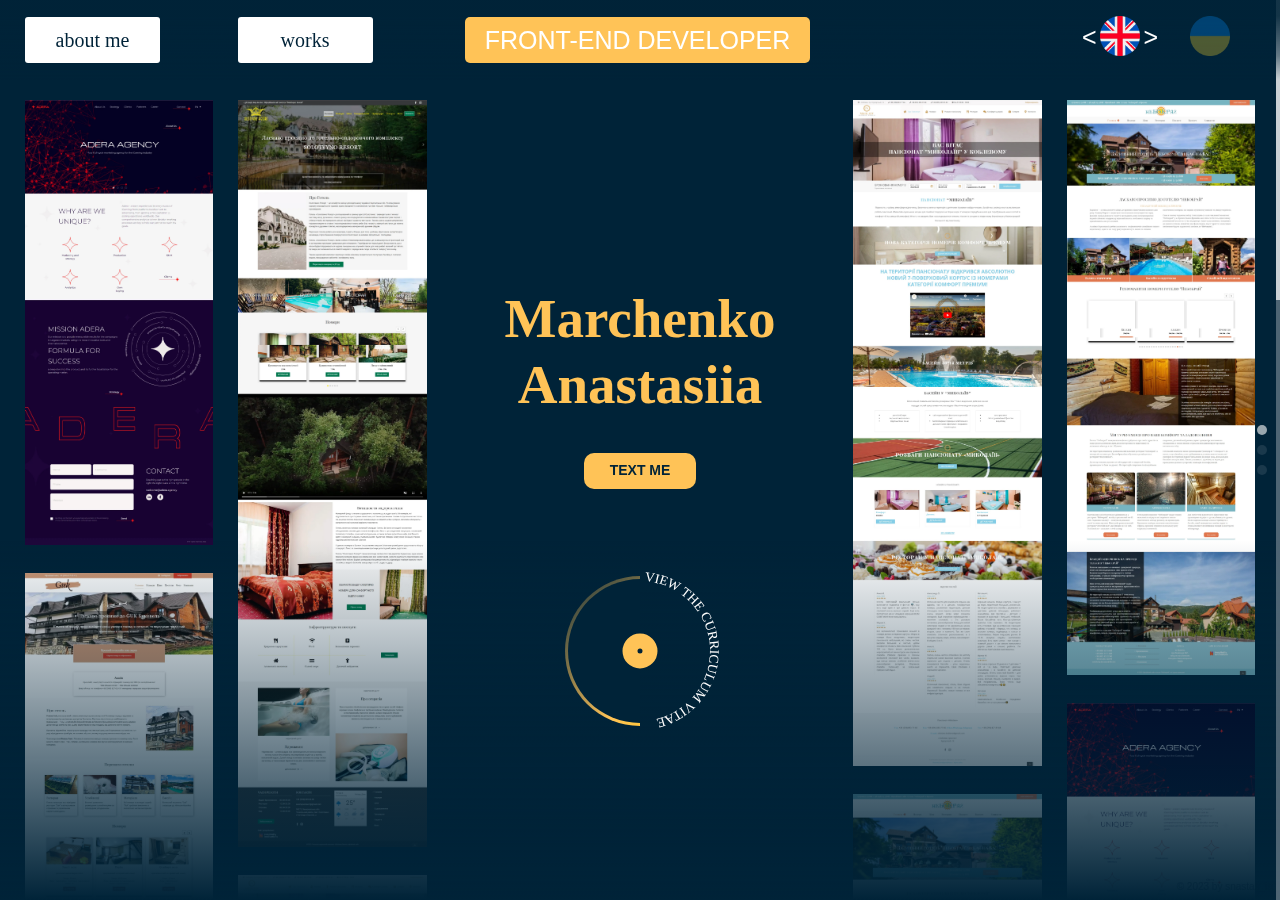
==== index.html @ 4ddf1363 "Commit my portfolio 2023" ====
<!DOCTYPE html>
<html lang="en">

<head>
  <meta charset="UTF-8">
  <meta http-equiv="X-UA-Compatible" content="IE=edge">
  <meta name="viewport" content="width=device-width, initial-scale=1.0">
  <title>Brand new portfolio</title>
  <link rel="stylesheet" href="css/style.min.css">
</head>

<body>
  <div class="wrapper">
  <header class="header">
    <nav class="header__menu">
      <li class="menu__link header__title">front-end developer</li>
      <li class="menu__link header__about-me"><a href="">about me</a></li>
      <li class="menu__link header__btn"><a href="">works</a></li>
    </nav>
    <div class="header__language">
      <div class="header__eng lang--box lang--box-active">
        <a href="./index.html"><img src="images/en.webp" alt="eng"></a>
      </div>
      <div class="header__ua lang--box">
        <a href="./index_ukr.html"><img src="images/ua.webp" alt="ua"></a>
      </div>
    </div>

  </header>

  <main class="main page">
    <div class="page__wrapper">

      <section class="first page__screen">

        <div class="first__col">
          <div class="first__col-up">
            <img src="images/scroll-1.webp" alt="image">
            <img src="images/scroll-5.webp" alt="image">
          </div>
        </div>
        <div class="first__col">
          <div class="first__col-down">
            <img src="images/scroll-2.webp" alt="image">
            <img src="images/scroll-3.webp" alt="image">
          </div>
        </div>
        <div class="first__col col--particular screen__content">
          <h2 class="first__col-title">Marchenko <br>Anastasiia</h2>
          <a class="first__col-message" target="_blank" href="https://t.me/snastas_ia">text me</a>

          <div class="first__col-portfolio">
            <a target="_blank"
              href="https://drive.google.com/file/d/1wZzIvXq7JdUSXt2MkVcDSLK0K0_AmYcZ/view?usp=sharing">

              <div class="circle--wrapper">
                <span class="first__col-inner">
                </span>
                <div class="circle--wrapper-item">
                  <span class="left">
                    <span class="bar"></span>
                  </span>
                </div>
                <div class="circle--wrapper-svg">
                  <svg x="0px" y="0px" width="300px" height="300px" viewBox="0 0 300 300"
                    enable-background="new 0 0 200 300" xml:space="preserve">
                    <defs>
                      <path id="circlePath" d=" M 150, 150 m -60, 0 a 60,60 0 0,1 120,0 a 60,60 0 0,1 -120,0 " />
                    </defs>
                    <circle cx="150" cy="100" r="75" fill="none" />
                    <g>
                      <use xlink:href="#circlePath" fill="none" />
                      <text x="98px" id="text-dyno-width" fill="#fff">
                        <textPath xlink:href="#circlePath">view the curriculum vitae</textPath>
                      </text>
                    </g>
                  </svg>
                </div>
              </div>
            </a>
          </div>

        </div>
        <div class="first__col">
          <div class="first__col-up">
            <img src="images/scroll-3.webp" alt="image">
            <img src="images/scroll-4.webp" alt="image">
          </div>
        </div>
        <div class="first__col">
          <div class="first__col-down">
            <img src="images/scroll-4.webp" alt="image">
            <img src="images/scroll-1.webp" alt="image">
          </div>
        </div>
        <div class="first__shadow">
        </div>
      </section>
      <section id="about-me" class="about-me page__screen">
        <div class="container">
          <div class="about-me__wrapper screen__content">
            <div class="about-me__info">
              <div class="about-me__desc">
                Hello! I am Anastasiia Marchenko. 
                <p>I've been thriving and working in front-end development field for years. Experienced user of CMS WordPress: Elementor, Fusion Builder. I have background in creation the multilanguage website with WPML plugin. Also I master  HTML5, CSS3, Bootstrap, DOM, jQuery, GULP, Git/Github/Gitlab, BEM and ets professional IT skills. See the details in my CV.</p>
              </div>
              <div class="about-me__cv about-me--btn">
                <a target="_blank"
                  href="https://drive.google.com/file/d/1wZzIvXq7JdUSXt2MkVcDSLK0K0_AmYcZ/view?usp=sharing">CV</a>
              </div>
              <div class="about-me__number">
                <a href="tel:+380662890471">
                  +380662890471
                </a>
              </div>
              <div class="about-me__email">
                <a href="mailto:marchenko.anastasiia.4@gmail.com">marchenko.anastasiia.4@gmail.com</a>
              </div>
              <div class="about-me__telegram about-me--btn">
                <a target="_blank" href="https://t.me/snastas_ia">text me via telegram</a>
              </div>
            </div>
            <div class="about-me__photo">
              <img src="images/avatar.webp" alt="avatar">
            </div>
          </div>
        </div>
      </section>
      <section id="my-works" class="second page__screen">
        <h2 class="second__title">
          My works
        </h2>
        <div class="second__wrapper swiper">
          <div class="second__wrapper-slider swiper-wrapper">
            <div class="second__wrapper-slide swiper-slide screen__content">
              <div class="second__info">
                <div class="second__info-about">
                  <h4 class="second__info-title">
                    Adera Agency
                  </h4>
                  <span class="second__info-address">
                    Kyiv
                  </span>
                  <span class="second__info-link">
                    <a target="_blank" href="https://adera.agency/">reach the web</a>
                  </span>
                </div>
                <div class="second__info-screen">
                  <a data-caption="Adera" data-fancybox="gallery1" class="second__info-fancybox"
                    href="images/scroll-1.webp">
                    <span>click to see more</span>
                    <img src="images/site-1.webp" alt="screen">
                  </a>
                  <div class="second__info-fancybox-slide">
                    <a data-fancybox="gallery1" href="images/scroll-1add1.webp">
                      <img src="images/scroll-1add1.webp" />
                    </a>
                    <a data-fancybox="gallery1" href="images/scroll-1add2.webp">
                      <img src="images/scroll-1add2.webp" />
                    </a>
                  </div>
                </div>
              </div>
              <div class="second__picture">
                <img src="images/slide-1.webp" alt="slide-1">
              </div>
            </div>
            <div class="second__wrapper-slide swiper-slide">
              <div class="second__info">
                <div class="second__info-about">
                  <h4 class="second__info-title">
                    Solotvyno Resort
                  </h4>
                  <span class="second__info-address">
                    Solotvyno
                  </span>
                  <span class="second__info-link">
                    <a target="_blank" href="https://solotvino-resort.com.ua/">reach the web</a>
                  </span>
                </div>
                <div class="second__info-screen">
                  <a data-caption="Solotvyno Resort" data-fancybox="gallery2" class="second__info-fancybox"
                    href="images/scroll-2.webp">
                    <span>click to see more</span>
                    <img src="images/site-2.webp" alt="screen">
                  </a>
                  <div class="second__info-fancybox-slide">
                    <a data-fancybox="gallery2" href="images/scroll-2add1.webp">
                      <img src="images/scroll-2add1.webp" />
                    </a>
                    <a data-fancybox="gallery2" href="images/scroll-2add2.webp">
                      <img src="images/scroll-2add2.webp" />
                    </a>
                  </div>
                </div>
              </div>
              <div class="second__picture">
                <img src="images/slide-2.webp" alt="slide-2">
              </div>
            </div>
            <div class="second__wrapper-slide swiper-slide">
              <div class="second__info">
                <div class="second__info-about">
                  <h4 class="second__info-title">
                    Pansionat Mykolaiv
                  </h4>
                  <span class="second__info-address">
                    Kobleve
                  </span>
                  <span class="second__info-link">
                    <a target="_blank" href="https://pansionat-nikolaev.com.ua/">reach the web</a>
                  </span>
                </div>
                <div class="second__info-screen">
                  <a data-caption="Pansionat Mykolaiv" data-fancybox="gallery3" class="second__info-fancybox"
                    href="images/scroll-3.webp">
                    <span>click to see more</span>
                    <img src="images/site-3.webp" alt="screen">
                  </a>
                  <div class="second__info-fancybox-slide">
                    <a data-fancybox="gallery3" href="images/scroll-3add1.webp">
                      <img src="images/scroll-3add1.webp" />
                    </a>
                    <a data-fancybox="gallery3" href="images/scroll-3add2.webp">
                      <img src="images/scroll-3add2.webp" />
                    </a>
                  </div>
                </div>
              </div>
              <div class="second__picture">
                <img src="images/slide-3.webp" alt="slide-3">
              </div>
            </div>
            <div class="second__wrapper-slide swiper-slide">
              <div class="second__info">
                <div class="second__info-about">
                  <h4 class="second__info-title">
                    Hotel Nebokray
                  </h4>
                  <span class="second__info-address">
                    Yaremche
                  </span>
                  <span class="second__info-link">
                    <a href="https://nebokray-karpaty.com.ua/" target="_blank">reach the web</a>
                  </span>
                </div>
                <div class="second__info-screen">
                  <a data-caption="Hotel Nebokray" data-fancybox="gallery4" class="second__info-fancybox"
                    href="images/scroll-4.webp">
                    <span>click to see more</span>
                    <img src="images/site-4.webp" alt="screen">
                  </a>
                  <div class="second__info-fancybox-slide">
                    <a data-fancybox="gallery4" href="images/scroll-4add1.webp">
                      <img src="images/scroll-4add1.webp" />
                    </a>
                    <a data-fancybox="gallery4" href="images/scroll-4add2.webp">
                      <img src="images/scroll-4add2.webp" />
                    </a>
                  </div>
                </div>
              </div>
              <div class="second__picture">
                <img src="images/slide-4.webp" alt="slide-4">
              </div>
            </div>
            <div class="second__wrapper-slide swiper-slide">
              <div class="second__info">
                <div class="second__info-about">
                  <h4 class="second__info-title">
                    Light Hotel & Hub
                  </h4>
                  <span class="second__info-address">
                    Kyiv
                  </span>
                  <span class="second__info-link">
                    <a href="https://lighthotel.com.ua/uk/" target="_blank">reach the web</a>
                  </span>
                </div>
                <div class="second__info-screen">
                  <a data-caption="Light Hotel & Hub" data-fancybox="gallery15" class="second__info-fancybox"
                    href="images/scroll-15.webp">
                    <span>click to see more</span>
                    <img
                      src="https://lighthotel.com.ua/wp-content/webp-express/webp-images/doc-root/wp-content/uploads/2018/03/LH5.png.webp"
                      alt="screen">
                  </a>
                  <div class="second__info-fancybox-slide">
                    <a data-fancybox="gallery15" href="images/scroll-15add1.webp">
                      <img src="images/scroll-15add1.webp" />
                    </a>
                    <a data-fancybox="gallery15" href="images/scroll-15add2.webp">
                      <img src="images/scroll-15add2.webp" />
                    </a>
                  </div>
                </div>
              </div>
              <div class="second__picture">
                <img src="images/slide-15.webp" alt="slide-5">
              </div>
            </div>
            <div class="second__wrapper-slide swiper-slide">
              <div class="second__info">
                <div class="second__info-about">
                  <h4 class="second__info-title">
                    Hotel Huk
                  </h4>
                  <span class="second__info-address">
                    Polianycia
                  </span>
                  <span class="second__info-link">
                    <a href="https://guk-polyanica.com.ua/" target="_blank">reach the web</a>
                  </span>
                </div>
                <div class="second__info-screen">
                  <a data-caption="Hotel Huk" data-fancybox="gallery5" class="second__info-fancybox"
                    href="images/scroll-5.webp">
                    <span>click to see more</span>
                    <img src="images/site-5.webp" alt="screen">
                  </a>
                  <div class="second__info-fancybox-slide">
                    <a data-fancybox="gallery5" href="images/scroll-5add1.webp">
                      <img src="images/scroll-5add1.webp" />
                    </a>
                    <a data-fancybox="gallery5" href="images/scroll-5add2.webp">
                      <img src="images/scroll-5add2.webp" />
                    </a>
                  </div>
                </div>
              </div>
              <div class="second__picture">
                <img src="images/slide-5.webp" alt="slide-6">
              </div>
            </div>
            <div class="second__wrapper-slide swiper-slide">
              <div class="second__info">
                <div class="second__info-about">
                  <h4 class="second__info-title">
                    Hotel Mizhiria
                  </h4>
                  <span class="second__info-address">
                    Yaremche
                  </span>
                  <span class="second__info-link">
                    <a href="https://mizhgirya.com.ua/" target="_blank">reach the web</a>
                  </span>
                </div>
                <div class="second__info-screen">
                  <a data-caption="Hotel Mizhiria" data-fancybox="gallery6" class="second__info-fancybox"
                    href="images/scroll-6.webp">
                    <span>click to see more</span>
                    <img src="https://mizhgirya.com.ua/wp-content/uploads/2020/05/logo2-300-124.png" alt="screen">
                  </a>
                  <div class="second__info-fancybox-slide">
                    <a data-fancybox="gallery6" href="images/scroll-6add1.webp">
                      <img src="images/scroll-6add1.webp" />
                    </a>
                    <a data-fancybox="gallery6" href="images/scroll-6add2.webp">
                      <img src="images/scroll-6add2.webp" />
                    </a>
                  </div>
                </div>
              </div>
              <div class="second__picture">
                <img src="images/slide-6.webp" alt="slide-7">
              </div>
            </div>
            <div class="second__wrapper-slide swiper-slide">
              <div class="second__info">
                <div class="second__info-about">
                  <h4 class="second__info-title">
                    Oculus
                  </h4>
                  <span class="second__info-address">
                    Github
                  </span>
                  <span class="second__info-link">
                    <a href="https://snastasia.github.io/oculus/" target="_blank">reach the web</a>
                  </span>
                </div>
                <div class="second__info-screen">
                  <a data-caption="Oculus" data-fancybox="gallery7" class="second__info-fancybox"
                    href="images/scroll-7.webp">
                    <span>click to see more</span>
                    <img src="images/oculus.svg" alt="screen">
                  </a>
                </div>
              </div>
              <div class="second__picture">
                <img src="images/slide-7.webp" alt="slide-7">
              </div>
            </div>
            <div class="second__wrapper-slide swiper-slide">
              <div class="second__info">
                <div class="second__info-about">
                  <h4 class="second__info-title">
                    Dominos's Pizza
                  </h4>
                  <span class="second__info-address">
                    Github
                  </span>
                  <span class="second__info-link">
                    <a href="https://snastasia.github.io/project-js/index.html" target="_blank">reach the web</a>
                  </span>
                </div>
                <div class="second__info-screen">
                  <a data-caption="Dominos's Pizza" data-fancybox="gallery8" class="second__info-fancybox"
                    href="images/scroll-8.webp">
                    <span>click to see more</span>
                    <img src="images/domino.png" alt="screen">
                  </a>
                </div>
              </div>
              <div class="second__picture">
                <img src="images/slide-8.webp" alt="slide-8">
              </div>
            </div>
            <div class="second__wrapper-slide swiper-slide">
              <div class="second__info">
                <div class="second__info-about">
                  <h4 class="second__info-title">
                    MNTN
                  </h4>
                  <span class="second__info-address">
                    Github
                  </span>
                  <span class="second__info-link">
                    <a href="https://snastasia.github.io/portfolio_project_1/" target="_blank">reach the web</a>
                  </span>
                </div>
                <div class="second__info-screen">
                  <a data-caption="MNTN" data-fancybox="gallery9" class="second__info-fancybox"
                    href="images/scroll-9.webp">
                    <span>click to see more</span>
                    <img src="images/mntn.svg" alt="screen">
                  </a>
                </div>
              </div>
              <div class="second__picture">
                <img src="images/slide-9.webp" alt="slide-9">
              </div>
            </div>
            <div class="second__wrapper-slide swiper-slide">
              <div class="second__info">
                <div class="second__info-about">
                  <h4 class="second__info-title">
                    Mavic
                  </h4>
                  <span class="second__info-address">
                    Github
                  </span>
                  <span class="second__info-link">
                    <a href="https://snastasia.github.io/portfolio_project_2/" target="_blank">reach the web</a>
                  </span>
                </div>
                <div class="second__info-screen">
                  <a data-caption="Mavic" data-fancybox="gallery10" class="second__info-fancybox"
                    href="images/scroll-10.webp">
                    <span>click to see more</span>
                    <img src="images/mavic.png" alt="screen">
                  </a>
                  <div class="second__info-fancybox-slide">
                    <a data-fancybox="gallery10" href="images/scroll-10add1.webp">
                      <img src="images/scroll-10add1.webp" />
                    </a>
                    <a data-fancybox="gallery10" href="images/scroll-10add2.webp">
                      <img src="images/scroll-10add2.webp" />
                    </a>
                    <a data-fancybox="gallery10" href="images/scroll-10add3.webp">
                      <img src="images/scroll-10add3.webp" />
                    </a>
                    <a data-fancybox="gallery10" href="images/scroll-10add4.webp">
                      <img src="images/scroll-10add4.webp" />
                    </a>
                    <a data-fancybox="gallery10" href="images/scroll-10add5.webp">
                      <img src="images/scroll-10add5.webp" />
                    </a>
                  </div>
                </div>
              </div>
              <div class="second__picture">
                <img src="images/scroll-10.webp" alt="slide-10">
              </div>
            </div>
            <div class="second__wrapper-slide swiper-slide">
              <div class="second__info">
                <div class="second__info-about">
                  <h4 class="second__info-title">
                    Desire
                  </h4>
                  <span class="second__info-address">
                    Github
                  </span>
                  <span class="second__info-link">
                    <a href="https://snastasia.github.io/portfolio_project_3/" target="_blank">reach the web</a>
                  </span>
                </div>
                <div class="second__info-screen">
                  <a data-caption="Desire" data-fancybox="gallery11" class="second__info-fancybox"
                    href="images/scroll-11.webp">
                    <span>click to see more</span>
                    <img src="images/desire.png" alt="screen">
                  </a>
                  <div class="second__info-fancybox-slide">
                    <a data-fancybox="gallery11" href="images/scroll-11add1.webp">
                      <img src="images/scroll-11add1.webp" />
                    </a>
                  </div>
                </div>
              </div>
              <div class="second__picture">
                <img src="images/slide-11.webp" alt="slide-11">
              </div>
            </div>
            <div class="second__wrapper-slide swiper-slide">
              <div class="second__info">
                <div class="second__info-about">
                  <h4 class="second__info-title">
                    Startup
                  </h4>
                  <span class="second__info-address">
                    Github
                  </span>
                  <span class="second__info-link">
                    <a href="https://snastasia.github.io/portfolio_project_4/" target="_blank">reach the web</a>
                  </span>
                </div>
                <div class="second__info-screen">
                  <a data-caption="Startup" data-fancybox="gallery12" class="second__info-fancybox"
                    href="images/scroll-12.webp">
                    <span>click to see more</span>
                    <img src="images/startup.png" alt="screen">
                  </a>
                </div>
              </div>
              <div class="second__picture">
                <img src="images/slide-12.webp" alt="slide-11">
              </div>
            </div>
            <div class="second__wrapper-slide swiper-slide">
              <div class="second__info">
                <div class="second__info-about">
                  <h4 class="second__info-title">
                    AKAD
                  </h4>
                  <span class="second__info-address">
                    Github
                  </span>
                  <span class="second__info-link">
                    <a href="https://snastasia.github.io/portfolio_project_5/" target="_blank">reach the web</a>
                  </span>
                </div>
                <div class="second__info-screen">
                  <a data-caption="AKAD" data-fancybox="gallery13" class="second__info-fancybox"
                    href="images/scroll-13.webp">
                    <span>click to see more</span>
                    <div>AKAD.</div>
                  </a>
                  <div class="second__info-fancybox-slide">
                    <a data-fancybox="gallery13" href="images/scroll-13add1.webp">
                      <img src="images/scroll-13add1.webp" />
                    </a>
                  </div>
                </div>
              </div>
              <div class="second__picture">
                <img src="images/slide-13.webp" alt="slide-11">
              </div>
            </div>
            <div class="second__wrapper-slide swiper-slide">
              <div class="second__info">
                <div class="second__info-about">
                  <h4 class="second__info-title">
                    Brand
                  </h4>
                  <span class="second__info-address">
                    Github
                  </span>
                  <span class="second__info-link">
                    <a href="https://snastasia.github.io/portfolio_project_6/" target="_blank">reach the web</a>
                  </span>
                </div>
                <div class="second__info-screen">
                  <a data-caption="Brand" data-fancybox="gallery14" class="second__info-fancybox"
                    href="images/scroll-14.webp">
                    <span>click to see more</span>
                    <img src="images/brand.png" alt="screen">
                  </a>
                </div>
              </div>
              <div class="second__picture">
                <img src="images/slide-14.webp" alt="slide-14">
              </div>
            </div>
          </div>
          <!-- If we need pagination -->
          <div class="swiper-pagination"></div>

          <!-- If we need navigation buttons  -->
          <div class="second__wrapper-nav-left"></div>
          <div class="second__wrapper-nav-right"></div>

        </div>

        <img class="second__symbol symbol--html" src="images/html-sbl.webp" alt="html">
        <img class="second__symbol symbol--css" src="images/css-sbl.webp" alt="css">
        <img class="second__symbol symbol--js" src="images/js-sbl.webp" alt="js">

      </section>

      <!-- Slider main container -->
    </div>
    <div class="page__pagination"></div>
    <div class="page__scroll"></div>
  </main>
</div>

<footer class="footer">

  <div class="footer__copyright">

    © 2023 by snastas_ia

  </div>

</footer>

<script src="js/main.min.js"></script>



</body>





</html>
---- css/style.min.css ----
.about-me__info,.header__menu{font-family:"Caveat",cursive;font-weight:400}.second__info-screen,.second__info-link a,.circle--wrapper-svg text{font-family:"Caveat",cursive;font-weight:600}.second__info-about,.second__title,.first__col.col--particular{font-family:"Lora",serif;font-weight:600}.second__info-about span,.header__title,body{font-family:"PT Sans",sans-serif;font-weight:400}.first__col-message{font-family:"PT Sans",sans-serif;font-weight:700}@font-face{font-family:"Caveat",cursive;src:url("../fonts/Caveat-VariableFont_wght.woff2") format("woff2"),url("../fonts/Caveat-VariableFont_wght.woff") format("woff");font-weight:300;font-style:normal;font-display:swap}@font-face{font-family:"Lora",serif;src:url("../fonts/Lora-Italic-VariableFont_wght.woff2") format("woff2"),url("../fonts/Lora-Italic-VariableFont_wght.woff") format("woff");font-weight:300;font-style:normal;font-display:swap}@font-face{font-family:"Lora",serif;src:url("../fonts/Lora-VariableFont_wght.woff2") format("woff2"),url("../fonts/Lora-VariableFont_wght.woff") format("woff");font-weight:300;font-style:normal;font-display:swap}@font-face{font-family:"PT Sans",sans-serif;src:url("../fonts/PTSans-Bold.woff2") format("woff2"),url("../fonts/PTSans-Bold.woff") format("woff");font-weight:300;font-style:normal;font-display:swap}@font-face{font-family:"PT Sans",sans-serif;src:url("../fonts/PTSans-BoldItalic.woff2") format("woff2"),url("../fonts/PTSans-BoldItalic.woff") format("woff");font-weight:300;font-style:normal;font-display:swap}@font-face{font-family:"PT Sans",sans-serif;src:url("../fonts/PTSans-Italic.woff2") format("woff2"),url("../fonts/PTSans-Italic.woff") format("woff");font-weight:300;font-style:normal;font-display:swap}@font-face{font-family:"PT Sans",sans-serif;src:url("../fonts/PTSans-Regular.woff2") format("woff2"),url("../fonts/PTSans-Regular.woff") format("woff");font-weight:300;font-style:normal;font-display:swap}@font-face{font-family:"swiper-icons";src:url("data:application/font-woff;charset=utf-8;base64, [base64]//wADZ2x5ZgAAAywAAADMAAAD2MHtryVoZWFkAAABbAAAADAAAAA2E2+eoWhoZWEAAAGcAAAAHwAAACQC9gDzaG10eAAAAigAAAAZAAAArgJkABFsb2NhAAAC0AAAAFoAAABaFQAUGG1heHAAAAG8AAAAHwAAACAAcABAbmFtZQAAA/gAAAE5AAACXvFdBwlwb3N0AAAFNAAAAGIAAACE5s74hXjaY2BkYGAAYpf5Hu/j+W2+MnAzMYDAzaX6QjD6/4//Bxj5GA8AuRwMYGkAPywL13jaY2BkYGA88P8Agx4j+/8fQDYfA1AEBWgDAIB2BOoAeNpjYGRgYNBh4GdgYgABEMnIABJzYNADCQAACWgAsQB42mNgYfzCOIGBlYGB0YcxjYGBwR1Kf2WQZGhhYGBiYGVmgAFGBiQQkOaawtDAoMBQxXjg/wEGPcYDDA4wNUA2CCgwsAAAO4EL6gAAeNpj2M0gyAACqxgGNWBkZ2D4/wMA+xkDdgAAAHjaY2BgYGaAYBkGRgYQiAHyGMF8FgYHIM3DwMHABGQrMOgyWDLEM1T9/w8UBfEMgLzE////P/5//f/V/xv+r4eaAAeMbAxwIUYmIMHEgKYAYjUcsDAwsLKxc3BycfPw8jEQA/[base64]/uznmfPFBNODM2K7MTQ45YEAZqGP81AmGGcF3iPqOop0r1SPTaTbVkfUe4HXj97wYE+yNwWYxwWu4v1ugWHgo3S1XdZEVqWM7ET0cfnLGxWfkgR42o2PvWrDMBSFj/IHLaF0zKjRgdiVMwScNRAoWUoH78Y2icB/yIY09An6AH2Bdu/UB+yxopYshQiEvnvu0dURgDt8QeC8PDw7Fpji3fEA4z/PEJ6YOB5hKh4dj3EvXhxPqH/SKUY3rJ7srZ4FZnh1PMAtPhwP6fl2PMJMPDgeQ4rY8YT6Gzao0eAEA409DuggmTnFnOcSCiEiLMgxCiTI6Cq5DZUd3Qmp10vO0LaLTd2cjN4fOumlc7lUYbSQcZFkutRG7g6JKZKy0RmdLY680CDnEJ+UMkpFFe1RN7nxdVpXrC4aTtnaurOnYercZg2YVmLN/d/gczfEimrE/fs/bOuq29Zmn8tloORaXgZgGa78yO9/cnXm2BpaGvq25Dv9S4E9+5SIc9PqupJKhYFSSl47+Qcr1mYNAAAAeNptw0cKwkAAAMDZJA8Q7OUJvkLsPfZ6zFVERPy8qHh2YER+3i/BP83vIBLLySsoKimrqKqpa2hp6+jq6RsYGhmbmJqZSy0sraxtbO3sHRydnEMU4uR6yx7JJXveP7WrDycAAAAAAAH//wACeNpjYGRgYOABYhkgZgJCZgZNBkYGLQZtIJsFLMYAAAw3ALgAeNolizEKgDAQBCchRbC2sFER0YD6qVQiBCv/H9ezGI6Z5XBAw8CBK/m5iQQVauVbXLnOrMZv2oLdKFa8Pjuru2hJzGabmOSLzNMzvutpB3N42mNgZGBg4GKQYzBhYMxJLMlj4GBgAYow/P/PAJJhLM6sSoWKfWCAAwDAjgbRAAB42mNgYGBkAIIbCZo5IPrmUn0hGA0AO8EFTQAA") format("woff");font-weight:400;font-style:normal}:root{--swiper-theme-color: #007aff}:host{position:relative;display:block;margin-left:auto;margin-right:auto;z-index:1}.swiper{margin-left:auto;margin-right:auto;position:relative;overflow:hidden;overflow:clip;list-style:none;padding:0;z-index:1;display:block}.swiper-vertical>.swiper-wrapper{flex-direction:column}.swiper-wrapper{position:relative;width:100%;height:100%;z-index:1;display:flex;transition-property:transform;transition-timing-function:var(--swiper-wrapper-transition-timing-function, initial);box-sizing:content-box}.swiper-android .swiper-slide,.swiper-ios .swiper-slide,.swiper-wrapper{transform:translate3d(0px, 0, 0)}.swiper-horizontal{touch-action:pan-y}.swiper-vertical{touch-action:pan-x}.swiper-slide{flex-shrink:0;width:100%;height:100%;position:relative;transition-property:transform;display:block}.swiper-slide-invisible-blank{visibility:hidden}.swiper-autoheight,.swiper-autoheight .swiper-slide{height:auto}.swiper-autoheight .swiper-wrapper{align-items:flex-start;transition-property:transform,height}.swiper-backface-hidden .swiper-slide{transform:translateZ(0);backface-visibility:hidden}.swiper-3d.swiper-css-mode .swiper-wrapper{perspective:1200px}.swiper-3d .swiper-wrapper{transform-style:preserve-3d}.swiper-3d{perspective:1200px}.swiper-3d .swiper-slide,.swiper-3d .swiper-cube-shadow{transform-style:preserve-3d}.swiper-css-mode>.swiper-wrapper{overflow:auto;scrollbar-width:none;-ms-overflow-style:none}.swiper-css-mode>.swiper-wrapper::-webkit-scrollbar{display:none}.swiper-css-mode>.swiper-wrapper>.swiper-slide{scroll-snap-align:start start}.swiper-css-mode.swiper-horizontal>.swiper-wrapper{scroll-snap-type:x mandatory}.swiper-css-mode.swiper-vertical>.swiper-wrapper{scroll-snap-type:y mandatory}.swiper-css-mode.swiper-free-mode>.swiper-wrapper{scroll-snap-type:none}.swiper-css-mode.swiper-free-mode>.swiper-wrapper>.swiper-slide{scroll-snap-align:none}.swiper-css-mode.swiper-centered>.swiper-wrapper::before{content:"";flex-shrink:0;order:9999}.swiper-css-mode.swiper-centered>.swiper-wrapper>.swiper-slide{scroll-snap-align:center center;scroll-snap-stop:always}.swiper-css-mode.swiper-centered.swiper-horizontal>.swiper-wrapper>.swiper-slide:first-child{margin-inline-start:var(--swiper-centered-offset-before)}.swiper-css-mode.swiper-centered.swiper-horizontal>.swiper-wrapper::before{height:100%;min-height:1px;width:var(--swiper-centered-offset-after)}.swiper-css-mode.swiper-centered.swiper-vertical>.swiper-wrapper>.swiper-slide:first-child{margin-block-start:var(--swiper-centered-offset-before)}.swiper-css-mode.swiper-centered.swiper-vertical>.swiper-wrapper::before{width:100%;min-width:1px;height:var(--swiper-centered-offset-after)}.swiper-3d .swiper-slide-shadow,.swiper-3d .swiper-slide-shadow-left,.swiper-3d .swiper-slide-shadow-right,.swiper-3d .swiper-slide-shadow-top,.swiper-3d .swiper-slide-shadow-bottom,.swiper-3d .swiper-slide-shadow,.swiper-3d .swiper-slide-shadow-left,.swiper-3d .swiper-slide-shadow-right,.swiper-3d .swiper-slide-shadow-top,.swiper-3d .swiper-slide-shadow-bottom{position:absolute;left:0;top:0;width:100%;height:100%;pointer-events:none;z-index:10}.swiper-3d .swiper-slide-shadow{background:rgba(0,0,0,.15)}.swiper-3d .swiper-slide-shadow-left{background-image:linear-gradient(to left, rgba(0, 0, 0, 0.5), rgba(0, 0, 0, 0))}.swiper-3d .swiper-slide-shadow-right{background-image:linear-gradient(to right, rgba(0, 0, 0, 0.5), rgba(0, 0, 0, 0))}.swiper-3d .swiper-slide-shadow-top{background-image:linear-gradient(to top, rgba(0, 0, 0, 0.5), rgba(0, 0, 0, 0))}.swiper-3d .swiper-slide-shadow-bottom{background-image:linear-gradient(to bottom, rgba(0, 0, 0, 0.5), rgba(0, 0, 0, 0))}.swiper-lazy-preloader{width:42px;height:42px;position:absolute;left:50%;top:50%;margin-left:-21px;margin-top:-21px;z-index:10;transform-origin:50%;box-sizing:border-box;border:4px solid var(--swiper-preloader-color, var(--swiper-theme-color));border-radius:50%;border-top-color:rgba(0,0,0,0)}.swiper:not(.swiper-watch-progress) .swiper-lazy-preloader,.swiper-watch-progress .swiper-slide-visible .swiper-lazy-preloader{animation:swiper-preloader-spin 1s infinite linear}.swiper-lazy-preloader-white{--swiper-preloader-color: #fff}.swiper-lazy-preloader-black{--swiper-preloader-color: #000}@keyframes swiper-preloader-spin{0%{transform:rotate(0deg)}100%{transform:rotate(360deg)}}@font-face{font-family:"swiper-icons";src:url("data:application/font-woff;charset=utf-8;base64, [base64]//wADZ2x5ZgAAAywAAADMAAAD2MHtryVoZWFkAAABbAAAADAAAAA2E2+eoWhoZWEAAAGcAAAAHwAAACQC9gDzaG10eAAAAigAAAAZAAAArgJkABFsb2NhAAAC0AAAAFoAAABaFQAUGG1heHAAAAG8AAAAHwAAACAAcABAbmFtZQAAA/gAAAE5AAACXvFdBwlwb3N0AAAFNAAAAGIAAACE5s74hXjaY2BkYGAAYpf5Hu/j+W2+MnAzMYDAzaX6QjD6/4//Bxj5GA8AuRwMYGkAPywL13jaY2BkYGA88P8Agx4j+/8fQDYfA1AEBWgDAIB2BOoAeNpjYGRgYNBh4GdgYgABEMnIABJzYNADCQAACWgAsQB42mNgYfzCOIGBlYGB0YcxjYGBwR1Kf2WQZGhhYGBiYGVmgAFGBiQQkOaawtDAoMBQxXjg/wEGPcYDDA4wNUA2CCgwsAAAO4EL6gAAeNpj2M0gyAACqxgGNWBkZ2D4/wMA+xkDdgAAAHjaY2BgYGaAYBkGRgYQiAHyGMF8FgYHIM3DwMHABGQrMOgyWDLEM1T9/w8UBfEMgLzE////P/5//f/V/xv+r4eaAAeMbAxwIUYmIMHEgKYAYjUcsDAwsLKxc3BycfPw8jEQA/[base64]/uznmfPFBNODM2K7MTQ45YEAZqGP81AmGGcF3iPqOop0r1SPTaTbVkfUe4HXj97wYE+yNwWYxwWu4v1ugWHgo3S1XdZEVqWM7ET0cfnLGxWfkgR42o2PvWrDMBSFj/IHLaF0zKjRgdiVMwScNRAoWUoH78Y2icB/yIY09An6AH2Bdu/UB+yxopYshQiEvnvu0dURgDt8QeC8PDw7Fpji3fEA4z/PEJ6YOB5hKh4dj3EvXhxPqH/SKUY3rJ7srZ4FZnh1PMAtPhwP6fl2PMJMPDgeQ4rY8YT6Gzao0eAEA409DuggmTnFnOcSCiEiLMgxCiTI6Cq5DZUd3Qmp10vO0LaLTd2cjN4fOumlc7lUYbSQcZFkutRG7g6JKZKy0RmdLY680CDnEJ+UMkpFFe1RN7nxdVpXrC4aTtnaurOnYercZg2YVmLN/d/gczfEimrE/fs/bOuq29Zmn8tloORaXgZgGa78yO9/cnXm2BpaGvq25Dv9S4E9+5SIc9PqupJKhYFSSl47+Qcr1mYNAAAAeNptw0cKwkAAAMDZJA8Q7OUJvkLsPfZ6zFVERPy8qHh2YER+3i/BP83vIBLLySsoKimrqKqpa2hp6+jq6RsYGhmbmJqZSy0sraxtbO3sHRydnEMU4uR6yx7JJXveP7WrDycAAAAAAAH//wACeNpjYGRgYOABYhkgZgJCZgZNBkYGLQZtIJsFLMYAAAw3ALgAeNolizEKgDAQBCchRbC2sFER0YD6qVQiBCv/H9ezGI6Z5XBAw8CBK/m5iQQVauVbXLnOrMZv2oLdKFa8Pjuru2hJzGabmOSLzNMzvutpB3N42mNgZGBg4GKQYzBhYMxJLMlj4GBgAYow/P/PAJJhLM6sSoWKfWCAAwDAjgbRAAB42mNgYGBkAIIbCZo5IPrmUn0hGA0AO8EFTQAA");font-weight:400;font-style:normal}:root{--swiper-theme-color: #007aff}:host{position:relative;display:block;margin-left:auto;margin-right:auto;z-index:1}.swiper{margin-left:auto;margin-right:auto;position:relative;overflow:hidden;overflow:clip;list-style:none;padding:0;z-index:1;display:block}.swiper-vertical>.swiper-wrapper{flex-direction:column}.swiper-wrapper{position:relative;width:100%;height:100%;z-index:1;display:flex;transition-property:transform;transition-timing-function:var(--swiper-wrapper-transition-timing-function, initial);box-sizing:content-box}.swiper-android .swiper-slide,.swiper-ios .swiper-slide,.swiper-wrapper{transform:translate3d(0px, 0, 0)}.swiper-horizontal{touch-action:pan-y}.swiper-vertical{touch-action:pan-x}.swiper-slide{flex-shrink:0;width:100%;height:100%;position:relative;transition-property:transform;display:block}.swiper-slide-invisible-blank{visibility:hidden}.swiper-autoheight,.swiper-autoheight .swiper-slide{height:auto}.swiper-autoheight .swiper-wrapper{align-items:flex-start;transition-property:transform,height}.swiper-backface-hidden .swiper-slide{transform:translateZ(0);-webkit-backface-visibility:hidden;backface-visibility:hidden}.swiper-3d.swiper-css-mode .swiper-wrapper{perspective:1200px}.swiper-3d .swiper-wrapper{transform-style:preserve-3d}.swiper-3d{perspective:1200px}.swiper-3d .swiper-slide,.swiper-3d .swiper-cube-shadow{transform-style:preserve-3d}.swiper-css-mode>.swiper-wrapper{overflow:auto;scrollbar-width:none;-ms-overflow-style:none}.swiper-css-mode>.swiper-wrapper::-webkit-scrollbar{display:none}.swiper-css-mode>.swiper-wrapper>.swiper-slide{scroll-snap-align:start start}.swiper-css-mode.swiper-horizontal>.swiper-wrapper{scroll-snap-type:x mandatory}.swiper-css-mode.swiper-vertical>.swiper-wrapper{scroll-snap-type:y mandatory}.swiper-css-mode.swiper-free-mode>.swiper-wrapper{scroll-snap-type:none}.swiper-css-mode.swiper-free-mode>.swiper-wrapper>.swiper-slide{scroll-snap-align:none}.swiper-css-mode.swiper-centered>.swiper-wrapper::before{content:"";flex-shrink:0;order:9999}.swiper-css-mode.swiper-centered>.swiper-wrapper>.swiper-slide{scroll-snap-align:center center;scroll-snap-stop:always}.swiper-css-mode.swiper-centered.swiper-horizontal>.swiper-wrapper>.swiper-slide:first-child{margin-inline-start:var(--swiper-centered-offset-before)}.swiper-css-mode.swiper-centered.swiper-horizontal>.swiper-wrapper::before{height:100%;min-height:1px;width:var(--swiper-centered-offset-after)}.swiper-css-mode.swiper-centered.swiper-vertical>.swiper-wrapper>.swiper-slide:first-child{margin-block-start:var(--swiper-centered-offset-before)}.swiper-css-mode.swiper-centered.swiper-vertical>.swiper-wrapper::before{width:100%;min-width:1px;height:var(--swiper-centered-offset-after)}.swiper-3d .swiper-slide-shadow,.swiper-3d .swiper-slide-shadow-left,.swiper-3d .swiper-slide-shadow-right,.swiper-3d .swiper-slide-shadow-top,.swiper-3d .swiper-slide-shadow-bottom,.swiper-3d .swiper-slide-shadow,.swiper-3d .swiper-slide-shadow-left,.swiper-3d .swiper-slide-shadow-right,.swiper-3d .swiper-slide-shadow-top,.swiper-3d .swiper-slide-shadow-bottom{position:absolute;left:0;top:0;width:100%;height:100%;pointer-events:none;z-index:10}.swiper-3d .swiper-slide-shadow{background:rgba(0, 0, 0, 0.15)}.swiper-3d .swiper-slide-shadow-left{background-image:linear-gradient(to left, rgba(0, 0, 0, 0.5), rgba(0, 0, 0, 0))}.swiper-3d .swiper-slide-shadow-right{background-image:linear-gradient(to right, rgba(0, 0, 0, 0.5), rgba(0, 0, 0, 0))}.swiper-3d .swiper-slide-shadow-top{background-image:linear-gradient(to top, rgba(0, 0, 0, 0.5), rgba(0, 0, 0, 0))}.swiper-3d .swiper-slide-shadow-bottom{background-image:linear-gradient(to bottom, rgba(0, 0, 0, 0.5), rgba(0, 0, 0, 0))}.swiper-lazy-preloader{width:42px;height:42px;position:absolute;left:50%;top:50%;margin-left:-21px;margin-top:-21px;z-index:10;transform-origin:50%;box-sizing:border-box;border:4px solid var(--swiper-preloader-color, var(--swiper-theme-color));border-radius:50%;border-top-color:transparent}.swiper:not(.swiper-watch-progress) .swiper-lazy-preloader,.swiper-watch-progress .swiper-slide-visible .swiper-lazy-preloader{animation:swiper-preloader-spin 1s infinite linear}.swiper-lazy-preloader-white{--swiper-preloader-color: #fff}.swiper-lazy-preloader-black{--swiper-preloader-color: #000}@keyframes swiper-preloader-spin{0%{transform:rotate(0deg)}100%{transform:rotate(360deg)}}.swiper-virtual .swiper-slide{-webkit-backface-visibility:hidden;transform:translateZ(0)}.swiper-virtual.swiper-css-mode .swiper-wrapper::after{content:"";position:absolute;left:0;top:0;pointer-events:none}.swiper-virtual.swiper-css-mode.swiper-horizontal .swiper-wrapper::after{height:1px;width:var(--swiper-virtual-size)}.swiper-virtual.swiper-css-mode.swiper-vertical .swiper-wrapper::after{width:1px;height:var(--swiper-virtual-size)}:root{--swiper-navigation-size: 44px}.swiper-button-prev,.swiper-button-next{position:absolute;top:var(--swiper-navigation-top-offset, 50%);width:calc(var(--swiper-navigation-size)/44*27);height:var(--swiper-navigation-size);margin-top:calc(0px - var(--swiper-navigation-size)/2);z-index:10;cursor:pointer;display:flex;align-items:center;justify-content:center;color:var(--swiper-navigation-color, var(--swiper-theme-color))}.swiper-button-prev.swiper-button-disabled,.swiper-button-next.swiper-button-disabled{opacity:.35;cursor:auto;pointer-events:none}.swiper-button-prev.swiper-button-hidden,.swiper-button-next.swiper-button-hidden{opacity:0;cursor:auto;pointer-events:none}.swiper-navigation-disabled .swiper-button-prev,.swiper-navigation-disabled .swiper-button-next{display:none !important}.swiper-button-prev svg,.swiper-button-next svg{width:100%;height:100%;object-fit:contain;transform-origin:center}.swiper-rtl .swiper-button-prev svg,.swiper-rtl .swiper-button-next svg{transform:rotate(180deg)}.swiper-button-prev,.swiper-rtl .swiper-button-next{left:var(--swiper-navigation-sides-offset, 10px);right:auto}.swiper-button-next,.swiper-rtl .swiper-button-prev{right:var(--swiper-navigation-sides-offset, 10px);left:auto}.swiper-button-lock{display:none}.swiper-button-prev:after,.swiper-button-next:after{font-family:swiper-icons;font-size:var(--swiper-navigation-size);text-transform:none !important;letter-spacing:0;font-variant:initial;line-height:1}.swiper-button-prev:after,.swiper-rtl .swiper-button-next:after{content:"prev"}.swiper-button-next,.swiper-rtl .swiper-button-prev{right:var(--swiper-navigation-sides-offset, 10px);left:auto}.swiper-button-next:after,.swiper-rtl .swiper-button-prev:after{content:"next"}.swiper-pagination{position:absolute;text-align:center;transition:300ms opacity;transform:translate3d(0, 0, 0);z-index:10}.swiper-pagination.swiper-pagination-hidden{opacity:0}.swiper-pagination-disabled>.swiper-pagination,.swiper-pagination.swiper-pagination-disabled{display:none !important}.swiper-pagination-fraction,.swiper-pagination-custom,.swiper-horizontal>.swiper-pagination-bullets,.swiper-pagination-bullets.swiper-pagination-horizontal{bottom:var(--swiper-pagination-bottom, 8px);top:var(--swiper-pagination-top, auto);left:0;width:100%}.swiper-pagination-bullets-dynamic{overflow:hidden;font-size:0}.swiper-pagination-bullets-dynamic .swiper-pagination-bullet{transform:scale(0.33);position:relative}.swiper-pagination-bullets-dynamic .swiper-pagination-bullet-active{transform:scale(1)}.swiper-pagination-bullets-dynamic .swiper-pagination-bullet-active-main{transform:scale(1)}.swiper-pagination-bullets-dynamic .swiper-pagination-bullet-active-prev{transform:scale(0.66)}.swiper-pagination-bullets-dynamic .swiper-pagination-bullet-active-prev-prev{transform:scale(0.33)}.swiper-pagination-bullets-dynamic .swiper-pagination-bullet-active-next{transform:scale(0.66)}.swiper-pagination-bullets-dynamic .swiper-pagination-bullet-active-next-next{transform:scale(0.33)}.swiper-pagination-bullet{width:var(--swiper-pagination-bullet-width, var(--swiper-pagination-bullet-size, 8px));height:var(--swiper-pagination-bullet-height, var(--swiper-pagination-bullet-size, 8px));display:inline-block;border-radius:var(--swiper-pagination-bullet-border-radius, 50%);background:var(--swiper-pagination-bullet-inactive-color, #000);opacity:var(--swiper-pagination-bullet-inactive-opacity, 0.2)}button.swiper-pagination-bullet{border:none;margin:0;padding:0;box-shadow:none;-webkit-appearance:none;appearance:none}.swiper-pagination-clickable .swiper-pagination-bullet{cursor:pointer}.swiper-pagination-bullet:only-child{display:none !important}.swiper-pagination-bullet-active{opacity:var(--swiper-pagination-bullet-opacity, 1);background:var(--swiper-pagination-color, var(--swiper-theme-color))}.swiper-vertical>.swiper-pagination-bullets,.swiper-pagination-vertical.swiper-pagination-bullets{right:var(--swiper-pagination-right, 8px);left:var(--swiper-pagination-left, auto);top:50%;transform:translate3d(0px, -50%, 0)}.swiper-vertical>.swiper-pagination-bullets .swiper-pagination-bullet,.swiper-pagination-vertical.swiper-pagination-bullets .swiper-pagination-bullet{margin:var(--swiper-pagination-bullet-vertical-gap, 6px) 0;display:block}.swiper-vertical>.swiper-pagination-bullets.swiper-pagination-bullets-dynamic,.swiper-pagination-vertical.swiper-pagination-bullets.swiper-pagination-bullets-dynamic{top:50%;transform:translateY(-50%);width:8px}.swiper-vertical>.swiper-pagination-bullets.swiper-pagination-bullets-dynamic .swiper-pagination-bullet,.swiper-pagination-vertical.swiper-pagination-bullets.swiper-pagination-bullets-dynamic .swiper-pagination-bullet{display:inline-block;transition:200ms transform,200ms top}.swiper-horizontal>.swiper-pagination-bullets .swiper-pagination-bullet,.swiper-pagination-horizontal.swiper-pagination-bullets .swiper-pagination-bullet{margin:0 var(--swiper-pagination-bullet-horizontal-gap, 4px)}.swiper-horizontal>.swiper-pagination-bullets.swiper-pagination-bullets-dynamic,.swiper-pagination-horizontal.swiper-pagination-bullets.swiper-pagination-bullets-dynamic{left:50%;transform:translateX(-50%);white-space:nowrap}.swiper-horizontal>.swiper-pagination-bullets.swiper-pagination-bullets-dynamic .swiper-pagination-bullet,.swiper-pagination-horizontal.swiper-pagination-bullets.swiper-pagination-bullets-dynamic .swiper-pagination-bullet{transition:200ms transform,200ms left}.swiper-horizontal.swiper-rtl>.swiper-pagination-bullets-dynamic .swiper-pagination-bullet{transition:200ms transform,200ms right}.swiper-pagination-fraction{color:var(--swiper-pagination-fraction-color, inherit)}.swiper-pagination-progressbar{background:var(--swiper-pagination-progressbar-bg-color, rgba(0, 0, 0, 0.25));position:absolute}.swiper-pagination-progressbar .swiper-pagination-progressbar-fill{background:var(--swiper-pagination-color, var(--swiper-theme-color));position:absolute;left:0;top:0;width:100%;height:100%;transform:scale(0);transform-origin:left top}.swiper-rtl .swiper-pagination-progressbar .swiper-pagination-progressbar-fill{transform-origin:right top}.swiper-horizontal>.swiper-pagination-progressbar,.swiper-pagination-progressbar.swiper-pagination-horizontal,.swiper-vertical>.swiper-pagination-progressbar.swiper-pagination-progressbar-opposite,.swiper-pagination-progressbar.swiper-pagination-vertical.swiper-pagination-progressbar-opposite{width:100%;height:var(--swiper-pagination-progressbar-size, 4px);left:0;top:0}.swiper-vertical>.swiper-pagination-progressbar,.swiper-pagination-progressbar.swiper-pagination-vertical,.swiper-horizontal>.swiper-pagination-progressbar.swiper-pagination-progressbar-opposite,.swiper-pagination-progressbar.swiper-pagination-horizontal.swiper-pagination-progressbar-opposite{width:var(--swiper-pagination-progressbar-size, 4px);height:100%;left:0;top:0}.swiper-pagination-lock{display:none}.swiper-scrollbar{border-radius:var(--swiper-scrollbar-border-radius, 10px);position:relative;-ms-touch-action:none;background:var(--swiper-scrollbar-bg-color, rgba(0, 0, 0, 0.1))}.swiper-scrollbar-disabled>.swiper-scrollbar,.swiper-scrollbar.swiper-scrollbar-disabled{display:none !important}.swiper-horizontal>.swiper-scrollbar,.swiper-scrollbar.swiper-scrollbar-horizontal{position:absolute;left:var(--swiper-scrollbar-sides-offset, 1%);bottom:var(--swiper-scrollbar-bottom, 4px);top:var(--swiper-scrollbar-top, auto);z-index:50;height:var(--swiper-scrollbar-size, 4px);width:calc(100% - 2*var(--swiper-scrollbar-sides-offset, 1%))}.swiper-vertical>.swiper-scrollbar,.swiper-scrollbar.swiper-scrollbar-vertical{position:absolute;left:var(--swiper-scrollbar-left, auto);right:var(--swiper-scrollbar-right, 4px);top:var(--swiper-scrollbar-sides-offset, 1%);z-index:50;width:var(--swiper-scrollbar-size, 4px);height:calc(100% - 2*var(--swiper-scrollbar-sides-offset, 1%))}.swiper-scrollbar-drag{height:100%;width:100%;position:relative;background:var(--swiper-scrollbar-drag-bg-color, rgba(0, 0, 0, 0.5));border-radius:var(--swiper-scrollbar-border-radius, 10px);left:0;top:0}.swiper-scrollbar-cursor-drag{cursor:move}.swiper-scrollbar-lock{display:none}.swiper-zoom-container{width:100%;height:100%;display:flex;justify-content:center;align-items:center;text-align:center}.swiper-zoom-container>img,.swiper-zoom-container>svg,.swiper-zoom-container>canvas{max-width:100%;max-height:100%;object-fit:contain}.swiper-slide-zoomed{cursor:move;touch-action:none}.swiper .swiper-notification{position:absolute;left:0;top:0;pointer-events:none;opacity:0;z-index:-1000}.swiper-free-mode>.swiper-wrapper{transition-timing-function:ease-out;margin:0 auto}.swiper-grid>.swiper-wrapper{flex-wrap:wrap}.swiper-grid-column>.swiper-wrapper{flex-wrap:wrap;flex-direction:column}.swiper-fade.swiper-free-mode .swiper-slide{transition-timing-function:ease-out}.swiper-fade .swiper-slide{pointer-events:none;transition-property:opacity}.swiper-fade .swiper-slide .swiper-slide{pointer-events:none}.swiper-fade .swiper-slide-active,.swiper-fade .swiper-slide-active .swiper-slide-active{pointer-events:auto}.swiper-cube{overflow:visible}.swiper-cube .swiper-slide{pointer-events:none;-webkit-backface-visibility:hidden;backface-visibility:hidden;z-index:1;visibility:hidden;transform-origin:0 0;width:100%;height:100%}.swiper-cube .swiper-slide .swiper-slide{pointer-events:none}.swiper-cube.swiper-rtl .swiper-slide{transform-origin:100% 0}.swiper-cube .swiper-slide-active,.swiper-cube .swiper-slide-active .swiper-slide-active{pointer-events:auto}.swiper-cube .swiper-slide-active,.swiper-cube .swiper-slide-next,.swiper-cube .swiper-slide-prev{pointer-events:auto;visibility:visible}.swiper-cube .swiper-cube-shadow{position:absolute;left:0;bottom:0px;width:100%;height:100%;opacity:.6;z-index:0}.swiper-cube .swiper-cube-shadow:before{content:"";background:#000;position:absolute;left:0;top:0;bottom:0;right:0;filter:blur(50px)}.swiper-cube .swiper-slide-next+.swiper-slide{pointer-events:auto;visibility:visible}.swiper-cube .swiper-slide-shadow-cube.swiper-slide-shadow-top,.swiper-cube .swiper-slide-shadow-cube.swiper-slide-shadow-bottom,.swiper-cube .swiper-slide-shadow-cube.swiper-slide-shadow-left,.swiper-cube .swiper-slide-shadow-cube.swiper-slide-shadow-right{z-index:0;-webkit-backface-visibility:hidden;backface-visibility:hidden}.swiper-flip{overflow:visible}.swiper-flip .swiper-slide{pointer-events:none;-webkit-backface-visibility:hidden;backface-visibility:hidden;z-index:1}.swiper-flip .swiper-slide .swiper-slide{pointer-events:none}.swiper-flip .swiper-slide-active,.swiper-flip .swiper-slide-active .swiper-slide-active{pointer-events:auto}.swiper-flip .swiper-slide-shadow-flip.swiper-slide-shadow-top,.swiper-flip .swiper-slide-shadow-flip.swiper-slide-shadow-bottom,.swiper-flip .swiper-slide-shadow-flip.swiper-slide-shadow-left,.swiper-flip .swiper-slide-shadow-flip.swiper-slide-shadow-right{z-index:0;-webkit-backface-visibility:hidden;backface-visibility:hidden}.swiper-creative .swiper-slide{-webkit-backface-visibility:hidden;backface-visibility:hidden;overflow:hidden;transition-property:transform,opacity,height}.swiper-cards{overflow:visible}.swiper-cards .swiper-slide{transform-origin:center bottom;-webkit-backface-visibility:hidden;backface-visibility:hidden;overflow:hidden}:root{--f-spinner-width: 36px;--f-spinner-height: 36px;--f-spinner-color-1: rgba(0, 0, 0, 0.1);--f-spinner-color-2: rgba(17, 24, 28, 0.8);--f-spinner-stroke: 2.75}.f-spinner{margin:auto;padding:0;width:var(--f-spinner-width);height:var(--f-spinner-height)}.f-spinner svg{width:100%;height:100%;vertical-align:top;animation:f-spinner-rotate 2s linear infinite}.f-spinner svg *{stroke-width:var(--f-spinner-stroke);fill:none}.f-spinner svg *:first-child{stroke:var(--f-spinner-color-1)}.f-spinner svg *:last-child{stroke:var(--f-spinner-color-2);animation:f-spinner-dash 2s ease-in-out infinite}@keyframes f-spinner-rotate{100%{transform:rotate(360deg)}}@keyframes f-spinner-dash{0%{stroke-dasharray:1,150;stroke-dashoffset:0}50%{stroke-dasharray:90,150;stroke-dashoffset:-35}100%{stroke-dasharray:90,150;stroke-dashoffset:-124}}.f-throwOutUp{animation:.175s ease-out both f-throwOutUp}.f-throwOutDown{animation:.175s ease-out both f-throwOutDown}@keyframes f-throwOutUp{to{transform:translate3d(0, -150px, 0);opacity:0}}@keyframes f-throwOutDown{to{transform:translate3d(0, 150px, 0);opacity:0}}.f-zoomInUp{animation:var(--f-transition-duration, 0.2s) ease-out .1s both f-zoomInUp}.f-zoomOutDown{animation:var(--f-transition-duration, 0.2s) ease-out both f-zoomOutDown}@keyframes f-zoomInUp{from{transform:scale(0.975) translate3d(0, 16px, 0);opacity:0}to{transform:scale(1) translate3d(0, 0, 0);opacity:1}}@keyframes f-zoomOutDown{to{transform:scale(0.975) translate3d(0, 16px, 0);opacity:0}}.f-fadeIn{animation:var(--f-transition-duration, 0.2s) ease both f-fadeIn;z-index:2}.f-fadeOut{animation:var(--f-transition-duration, 0.2s) ease both f-fadeOut;z-index:1}@keyframes f-fadeIn{0%{opacity:0}100%{opacity:1}}@keyframes f-fadeOut{100%{opacity:0}}.f-fadeSlowIn{animation:var(--f-transition-duration, 0.5s) ease both f-fadeSlowIn;z-index:2}.f-fadeSlowOut{animation:var(--f-transition-duration, 0.5s) ease both f-fadeSlowOut;z-index:1}@keyframes f-fadeSlowIn{0%{opacity:0}100%{opacity:1}}@keyframes f-fadeSlowOut{100%{opacity:0}}.f-fadeFastIn{animation:var(--f-transition-duration, 0.2s) ease-out both f-fadeFastIn;z-index:2}.f-fadeFastOut{animation:var(--f-transition-duration, 0.2s) ease-out both f-fadeFastOut;z-index:2}@keyframes f-fadeFastIn{0%{opacity:.75}100%{opacity:1}}@keyframes f-fadeFastOut{100%{opacity:0}}.f-crossfadeIn{animation:var(--f-transition-duration, 0.2s) ease-out both f-crossfadeIn;z-index:2}.f-crossfadeOut{animation:calc(var(--f-transition-duration, 0.2s)*.5) linear .1s both f-crossfadeOut;z-index:1}@keyframes f-crossfadeIn{0%{opacity:0}100%{opacity:1}}@keyframes f-crossfadeOut{100%{opacity:0}}.f-slideIn.from-next{animation:var(--f-transition-duration, 0.85s) cubic-bezier(0.16, 1, 0.3, 1) f-slideInNext}.f-slideIn.from-prev{animation:var(--f-transition-duration, 0.85s) cubic-bezier(0.16, 1, 0.3, 1) f-slideInPrev}.f-slideOut.to-next{animation:var(--f-transition-duration, 0.85s) cubic-bezier(0.16, 1, 0.3, 1) f-slideOutNext}.f-slideOut.to-prev{animation:var(--f-transition-duration, 0.85s) cubic-bezier(0.16, 1, 0.3, 1) f-slideOutPrev}@keyframes f-slideInPrev{0%{transform:translateX(100%)}100%{transform:translate3d(0, 0, 0)}}@keyframes f-slideInNext{0%{transform:translateX(-100%)}100%{transform:translate3d(0, 0, 0)}}@keyframes f-slideOutNext{100%{transform:translateX(-100%)}}@keyframes f-slideOutPrev{100%{transform:translateX(100%)}}.f-classicIn.from-next{animation:var(--f-transition-duration, 0.85s) cubic-bezier(0.16, 1, 0.3, 1) f-classicInNext;z-index:2}.f-classicIn.from-prev{animation:var(--f-transition-duration, 0.85s) cubic-bezier(0.16, 1, 0.3, 1) f-classicInPrev;z-index:2}.f-classicOut.to-next{animation:var(--f-transition-duration, 0.85s) cubic-bezier(0.16, 1, 0.3, 1) f-classicOutNext;z-index:1}.f-classicOut.to-prev{animation:var(--f-transition-duration, 0.85s) cubic-bezier(0.16, 1, 0.3, 1) f-classicOutPrev;z-index:1}@keyframes f-classicInNext{0%{transform:translateX(-75px);opacity:0}100%{transform:translate3d(0, 0, 0);opacity:1}}@keyframes f-classicInPrev{0%{transform:translateX(75px);opacity:0}100%{transform:translate3d(0, 0, 0);opacity:1}}@keyframes f-classicOutNext{100%{transform:translateX(-75px);opacity:0}}@keyframes f-classicOutPrev{100%{transform:translateX(75px);opacity:0}}:root{--f-button-width: 40px;--f-button-height: 40px;--f-button-border: 0;--f-button-border-radius: 0;--f-button-color: #374151;--f-button-bg: #f8f8f8;--f-button-hover-bg: #e0e0e0;--f-button-active-bg: #d0d0d0;--f-button-shadow: none;--f-button-transition: all 0.15s ease;--f-button-transform: none;--f-button-svg-width: 20px;--f-button-svg-height: 20px;--f-button-svg-stroke-width: 1.5;--f-button-svg-fill: none;--f-button-svg-filter: none;--f-button-svg-disabled-opacity: 0.65}.f-button{display:flex;justify-content:center;align-items:center;box-sizing:content-box;position:relative;margin:0;padding:0;width:var(--f-button-width);height:var(--f-button-height);border:var(--f-button-border);border-radius:var(--f-button-border-radius);color:var(--f-button-color);background:var(--f-button-bg);box-shadow:var(--f-button-shadow);pointer-events:all;cursor:pointer;transition:var(--f-button-transition)}@media(hover: hover){.f-button:hover:not([disabled]){color:var(--f-button-hover-color);background-color:var(--f-button-hover-bg)}}.f-button:active:not([disabled]){background-color:var(--f-button-active-bg)}.f-button:focus:not(:focus-visible){outline:none}.f-button:focus-visible{outline:none;box-shadow:inset 0 0 0 var(--f-button-outline, 2px) var(--f-button-outline-color, var(--f-button-color))}.f-button svg{width:var(--f-button-svg-width);height:var(--f-button-svg-height);fill:var(--f-button-svg-fill);stroke:currentColor;stroke-width:var(--f-button-svg-stroke-width);stroke-linecap:round;stroke-linejoin:round;transition:opacity .15s ease;transform:var(--f-button-transform);filter:var(--f-button-svg-filter);pointer-events:none}.f-button[disabled]{cursor:default}.f-button[disabled] svg{opacity:var(--f-button-svg-disabled-opacity)}.f-carousel__nav .f-button.is-prev,.f-carousel__nav .f-button.is-next,.fancybox__nav .f-button.is-prev,.fancybox__nav .f-button.is-next{position:absolute;z-index:1}.is-horizontal .f-carousel__nav .f-button.is-prev,.is-horizontal .f-carousel__nav .f-button.is-next,.is-horizontal .fancybox__nav .f-button.is-prev,.is-horizontal .fancybox__nav .f-button.is-next{top:50%;transform:translateY(-50%)}.is-horizontal .f-carousel__nav .f-button.is-prev,.is-horizontal .fancybox__nav .f-button.is-prev{left:var(--f-button-prev-pos)}.is-horizontal .f-carousel__nav .f-button.is-next,.is-horizontal .fancybox__nav .f-button.is-next{right:var(--f-button-next-pos)}.is-horizontal.is-rtl .f-carousel__nav .f-button.is-prev,.is-horizontal.is-rtl .fancybox__nav .f-button.is-prev{left:auto;right:var(--f-button-next-pos)}.is-horizontal.is-rtl .f-carousel__nav .f-button.is-next,.is-horizontal.is-rtl .fancybox__nav .f-button.is-next{right:auto;left:var(--f-button-prev-pos)}.is-vertical .f-carousel__nav .f-button.is-prev,.is-vertical .f-carousel__nav .f-button.is-next,.is-vertical .fancybox__nav .f-button.is-prev,.is-vertical .fancybox__nav .f-button.is-next{top:auto;left:50%;transform:translateX(-50%)}.is-vertical .f-carousel__nav .f-button.is-prev,.is-vertical .fancybox__nav .f-button.is-prev{top:var(--f-button-next-pos)}.is-vertical .f-carousel__nav .f-button.is-next,.is-vertical .fancybox__nav .f-button.is-next{bottom:var(--f-button-next-pos)}.is-vertical .f-carousel__nav .f-button.is-prev svg,.is-vertical .f-carousel__nav .f-button.is-next svg,.is-vertical .fancybox__nav .f-button.is-prev svg,.is-vertical .fancybox__nav .f-button.is-next svg{transform:rotate(90deg)}html.with-fancybox{width:auto;overflow:visible;scroll-behavior:auto}html.with-fancybox body{touch-action:none}html.with-fancybox body.hide-scrollbar{width:auto;margin-right:calc(var(--fancybox-body-margin, 0px) + var(--fancybox-scrollbar-compensate, 0px));overflow:hidden !important;overscroll-behavior-y:none}.fancybox__container{--fancybox-color: #dbdbdb;--fancybox-hover-color: #fff;--fancybox-bg: rgba(24, 24, 27, 0.98);--fancybox-slide-gap: 10px;--f-spinner-width: 50px;--f-spinner-height: 50px;--f-spinner-color-1: rgba(255, 255, 255, 0.1);--f-spinner-color-2: #bbb;--f-spinner-stroke: 3.65;position:fixed;top:0;left:0;bottom:0;right:0;direction:ltr;display:flex;flex-direction:column;box-sizing:border-box;margin:0;padding:0;color:#f8f8f8;-webkit-tap-highlight-color:rgba(0, 0, 0, 0);overflow:visible;z-index:1050;outline:none;transform-origin:top left;-webkit-text-size-adjust:100%;-moz-text-size-adjust:none;-ms-text-size-adjust:100%;text-size-adjust:100%;overscroll-behavior-y:contain}.fancybox__container *,.fancybox__container *::before,.fancybox__container *::after{box-sizing:inherit}.fancybox__backdrop{position:fixed;top:0;left:0;bottom:0;right:0;z-index:-1;background:var(--fancybox-bg);opacity:var(--fancybox-opacity, 1);will-change:opacity}.fancybox__carousel{position:relative;box-sizing:border-box;flex:1;min-height:0;z-index:10;overflow-y:visible;overflow-x:clip}.fancybox__viewport{width:100%;height:100%}.fancybox__track{display:flex;margin:0 auto;height:100%}.fancybox__slide{flex:0 0 auto;position:relative;display:flex;flex-direction:column;align-items:center;width:100%;height:100%;margin:0 var(--fancybox-slide-gap) 0 0;padding:4px;overflow:auto;transform:translate3d(0, 0, 0);backface-visibility:hidden}.fancybox__container:not(.is-compact) .fancybox__slide.has-close-btn{padding-top:40px}.fancybox__slide.has-iframe,.fancybox__slide.has-video,.fancybox__slide.has-html5video{overflow:hidden}.fancybox__slide.has-image{overflow:hidden}.fancybox__slide.has-image.is-animating,.fancybox__slide.has-image.is-selected{overflow:visible}.fancybox__slide::before,.fancybox__slide::after{content:"";flex:0 0 0;margin:auto}.fancybox__content{align-self:center;display:flex;flex-direction:column;position:relative;margin:0;padding:2rem;max-width:100%;color:var(--fancybox-content-color, #374151);background:var(--fancybox-content-bg, #fff);cursor:default;border-radius:0;z-index:20}.is-loading .fancybox__content{opacity:0}.is-draggable .fancybox__content{cursor:move;cursor:grab}.can-zoom_in .fancybox__content{cursor:zoom-in}.can-zoom_out .fancybox__content{cursor:zoom-out}.is-dragging .fancybox__content{cursor:move;cursor:grabbing}.fancybox__content [data-selectable],.fancybox__content [contenteditable]{cursor:auto}.fancybox__slide.has-image>.fancybox__content{padding:0;background:rgba(0, 0, 0, 0);min-height:1px;background-repeat:no-repeat;background-size:contain;background-position:center center;transition:none;transform:translate3d(0, 0, 0);backface-visibility:hidden}.fancybox__slide.has-image>.fancybox__content>picture>img{width:100%;height:auto;max-height:100%}.is-zooming-in .fancybox__viewport:not(.is-dragging) .fancybox__slide:not(.is-selected) .fancybox__content,.is-zooming-out .fancybox__slide:not(.is-selected) .fancybox__content{visibility:hidden}.is-animating .fancybox__content,.is-dragging .fancybox__content{filter:blur(0px);will-change:transform,width,height}.fancybox-image{margin:auto;display:block;width:100%;height:100%;min-height:0;object-fit:contain;user-select:none}.fancybox__caption{align-self:center;max-width:100%;flex-shrink:0;margin:0;padding:14px 0 4px 0;overflow-wrap:anywhere;line-height:1.375;color:var(--fancybox-color, currentColor);opacity:var(--fancybox-opacity, 1);cursor:auto;visibility:visible}.is-loading .fancybox__caption,.is-closing .fancybox__caption{opacity:0;visibility:hidden}.is-compact .fancybox__caption{padding-bottom:0}.f-button.is-close-btn{--f-button-svg-stroke-width: 2;position:absolute;top:0;right:8px;z-index:40}.fancybox__content>.f-button.is-close-btn{--f-button-width: 34px;--f-button-height: 34px;--f-button-border-radius: 4px;--f-button-color: var(--fancybox-color, #fff);--f-button-hover-color: var(--fancybox-color, #fff);--f-button-bg: transparent;--f-button-hover-bg: transparent;--f-button-active-bg: transparent;--f-button-svg-width: 22px;--f-button-svg-height: 22px;position:absolute;top:-38px;right:0;opacity:.75}.is-loading .fancybox__content>.f-button.is-close-btn{visibility:hidden}.is-zooming-out .fancybox__content>.f-button.is-close-btn{visibility:hidden}.fancybox__content>.f-button.is-close-btn:hover{opacity:1}.fancybox__footer{padding:0;margin:0;position:relative}.fancybox__footer .fancybox__caption{width:100%;padding:24px;opacity:var(--fancybox-opacity, 1);transition:all .25s ease}.is-compact .fancybox__footer{position:absolute;bottom:0;left:0;right:0;z-index:20;background:rgba(24, 24, 27, 0.5)}.is-compact .fancybox__footer .fancybox__caption{padding:12px}.is-compact .fancybox__content>.f-button.is-close-btn{--f-button-border-radius: 50%;--f-button-color: #fff;--f-button-hover-color: #fff;--f-button-outline-color: #000;--f-button-bg: rgba(0, 0, 0, 0.6);--f-button-active-bg: rgba(0, 0, 0, 0.6);--f-button-hover-bg: rgba(0, 0, 0, 0.6);--f-button-svg-width: 18px;--f-button-svg-height: 18px;--f-button-svg-filter: none;top:5px;right:5px}.fancybox__nav{--f-button-width: 50px;--f-button-height: 50px;--f-button-border: 0;--f-button-border-radius: 50%;--f-button-color: var(--fancybox-color);--f-button-hover-color: var(--fancybox-hover-color);--f-button-bg: transparent;--f-button-hover-bg: rgba(24, 24, 27, 0.3);--f-button-active-bg: rgba(24, 24, 27, 0.5);--f-button-shadow: none;--f-button-transition: all 0.15s ease;--f-button-transform: none;--f-button-svg-width: 26px;--f-button-svg-height: 26px;--f-button-svg-stroke-width: 2.5;--f-button-svg-fill: none;--f-button-svg-filter: drop-shadow(1px 1px 1px rgba(24, 24, 27, 0.5));--f-button-svg-disabled-opacity: 0.65;--f-button-next-pos: 1rem;--f-button-prev-pos: 1rem;opacity:var(--fancybox-opacity, 1)}.fancybox__nav .f-button:before{position:absolute;content:"";top:-30px;right:-20px;left:-20px;bottom:-30px;z-index:1}.is-idle .fancybox__nav{animation:.15s ease-out both f-fadeOut}.is-idle.is-compact .fancybox__footer{pointer-events:none;animation:.15s ease-out both f-fadeOut}.fancybox__slide>.f-spinner{position:absolute;top:50%;left:50%;margin:var(--f-spinner-top, calc(var(--f-spinner-width) * -0.5)) 0 0 var(--f-spinner-left, calc(var(--f-spinner-height) * -0.5));z-index:30;cursor:pointer}.fancybox-protected{position:absolute;top:0;left:0;right:0;bottom:0;z-index:40;user-select:none}.fancybox-ghost{position:absolute;top:0;left:0;width:100%;height:100%;min-height:0;object-fit:contain;z-index:40;user-select:none;pointer-events:none}.fancybox-focus-guard{outline:none;opacity:0;position:fixed;pointer-events:none}.fancybox__container:not([aria-hidden]){opacity:0}.fancybox__container.is-animated[aria-hidden=false]>*:not(.fancybox__backdrop,.fancybox__carousel),.fancybox__container.is-animated[aria-hidden=false] .fancybox__carousel>*:not(.fancybox__viewport),.fancybox__container.is-animated[aria-hidden=false] .fancybox__slide>*:not(.fancybox__content){animation:.25s ease .1s backwards f-fadeIn}.fancybox__container.is-animated[aria-hidden=false] .fancybox__backdrop{animation:.35s ease backwards f-fadeIn}.fancybox__container.is-animated[aria-hidden=true]>*:not(.fancybox__backdrop,.fancybox__carousel),.fancybox__container.is-animated[aria-hidden=true] .fancybox__carousel>*:not(.fancybox__viewport),.fancybox__container.is-animated[aria-hidden=true] .fancybox__slide>*:not(.fancybox__content){animation:.15s ease forwards f-fadeOut}.fancybox__container.is-animated[aria-hidden=true] .fancybox__backdrop{animation:.35s ease forwards f-fadeOut}.has-iframe .fancybox__content,.has-map .fancybox__content,.has-pdf .fancybox__content,.has-youtube .fancybox__content,.has-vimeo .fancybox__content,.has-html5video .fancybox__content{max-width:100%;flex-shrink:1;min-height:1px;overflow:visible}.has-iframe .fancybox__content,.has-map .fancybox__content,.has-pdf .fancybox__content{width:100%;height:100%}.fancybox__container:not(.is-compact) .has-iframe .fancybox__content,.fancybox__container:not(.is-compact) .has-map .fancybox__content,.fancybox__container:not(.is-compact) .has-pdf .fancybox__content{width:calc(100% - 120px);height:90%}.has-youtube .fancybox__content,.has-vimeo .fancybox__content,.has-html5video .fancybox__content{width:960px;height:540px;max-width:100%;max-height:100%}.has-map .fancybox__content,.has-pdf .fancybox__content,.has-youtube .fancybox__content,.has-vimeo .fancybox__content,.has-html5video .fancybox__content{padding:0;background:rgba(24, 24, 27, 0.9);color:#fff}.has-map .fancybox__content{background:#e5e3df}.fancybox__html5video,.fancybox__iframe{border:0;display:block;height:100%;width:100%;background:rgba(0, 0, 0, 0)}.fancybox-placeholder{border:0 !important;clip:rect(1px, 1px, 1px, 1px) !important;-webkit-clip-path:inset(50%) !important;clip-path:inset(50%) !important;height:1px !important;margin:-1px !important;overflow:hidden !important;padding:0 !important;position:absolute !important;width:1px !important;white-space:nowrap !important}.f-carousel__thumbs{--f-thumb-width: 96px;--f-thumb-height: 72px;--f-thumb-outline: 0;--f-thumb-outline-color: #5eb0ef;--f-thumb-opacity: 1;--f-thumb-hover-opacity: 1;--f-thumb-selected-opacity: 1;--f-thumb-border-radius: 2px;--f-thumb-offset: 0px;--f-button-next-pos: 0;--f-button-prev-pos: 0}.f-carousel__thumbs.is-classic{--f-thumb-gap: 8px;--f-thumb-opacity: 0.5;--f-thumb-hover-opacity: 1;--f-thumb-selected-opacity: 1}.f-carousel__thumbs.is-modern{--f-thumb-gap: 4px;--f-thumb-extra-gap: 20px;--f-thumb-clip-width: 46px}.f-thumbs{position:relative;flex:0 0 auto;margin:0;overflow:hidden;-webkit-tap-highlight-color:rgba(0, 0, 0, 0);user-select:none;perspective:1000px;transform:translateZ(0)}.f-thumbs .f-spinner{position:absolute;top:0;left:0;width:100%;height:100%;border-radius:2px;background-image:linear-gradient(#ebeff2, #e2e8f0);z-index:-1}.f-thumbs .f-spinner svg{display:none}.f-thumbs.is-vertical{height:100%}.f-thumbs__viewport{width:100%;height:auto;overflow:hidden}.f-thumbs__track{display:flex;will-change:transform}.f-thumbs__slide{position:relative;flex:0 0 auto;box-sizing:content-box;display:flex;align-items:center;justify-content:center;padding:0;margin:0;width:var(--f-thumb-width);min-width:var(--f-thumb-width);height:var(--f-thumb-height);overflow:visible;cursor:pointer}.f-thumbs__slide.is-loading img{opacity:0}.is-classic .f-thumbs__viewport{height:100%}.is-modern .f-thumbs__track{width:max-content}.is-modern .f-thumbs__track::before{content:"";position:absolute;top:0;bottom:0;left:calc(var(--left, 0)*1px);width:calc(100% - var(--width, 0)*1px);cursor:pointer}.is-modern .f-thumbs__slide{--clip-path: inset( 0 calc( (var(--f-thumb-width, 0) - var(--f-thumb-clip-width, 0)) * 0.5 * (1 - var(--progress, 0)) ) round var(--f-thumb-border-radius, 0) );transform:translate3d(calc(var(--shift, 0) * -1px), 0, 0);transition:none;pointer-events:none}.is-modern .f-thumbs__slide:focus-within:not(.is-selected){filter:drop-shadow(-1px 0px 0px var(--f-thumb-outline-color)) drop-shadow(2px 0px 0px var(--f-thumb-outline-color)) drop-shadow(0px -1px 0px var(--f-thumb-outline-color)) drop-shadow(0px 2px 0px var(--f-thumb-outline-color))}.is-modern .f-thumbs__slide>*{clip-path:var(--clip-path)}.is-modern.in-touch .f-thumbs__slide{filter:none}.is-modern.is-resting .f-thumbs__slide{transition:all .33s ease}.is-modern.is-resting .f-thumbs__slide>*{transition:all .33s ease}.f-thumbs__slide__button{appearance:none;width:100%;height:100%;margin:0;padding:0;border:0;position:relative;border-radius:var(--f-thumb-border-radius);overflow:hidden;background:rgba(0, 0, 0, 0);outline:none;cursor:pointer;pointer-events:auto;touch-action:manipulation;opacity:var(--f-thumb-opacity);transition:opacity .2s ease}.f-thumbs__slide__button:hover{opacity:var(--f-thumb-hover-opacity)}.f-thumbs__slide__button:focus:not(:focus-visible){outline:none}.f-thumbs__slide__button:focus-visible{outline:none;opacity:var(--f-thumb-selected-opacity)}.is-nav-selected .f-thumbs__slide__button{opacity:var(--f-thumb-selected-opacity)}.is-nav-selected .f-thumbs__slide__button::after{content:"";position:absolute;top:0;left:0;right:0;height:auto;bottom:0;border:var(--f-thumb-outline, 0) solid var(--f-thumb-outline-color, transparent);border-radius:var(--f-thumb-border-radius);animation:f-fadeIn .2s ease-out;z-index:10}.f-thumbs__slide__img{position:absolute;overflow:hidden;top:0;right:0;bottom:0;left:0;width:100%;height:100%;padding:var(--f-thumb-offset);box-sizing:border-box;pointer-events:none;object-fit:cover}.f-thumbs.is-horizontal .f-thumbs__track{margin:0 auto;padding:8px 0 12px 0}.f-thumbs.is-horizontal .f-thumbs__slide{margin:0 var(--f-thumb-gap) 0 0}.f-thumbs.is-vertical .f-thumbs__track{flex-wrap:wrap;margin:auto 0;padding:0 8px}.f-thumbs.is-vertical .f-thumbs__slide{margin:0 0 var(--f-thumb-gap) 0}.fancybox__thumbs{--f-thumb-width: 96px;--f-thumb-height: 72px;--f-thumb-border-radius: 2px;--f-thumb-outline: 2px;--f-thumb-outline-color: #ededed;position:relative;opacity:var(--fancybox-opacity, 1);transition:max-height .35s cubic-bezier(0.23, 1, 0.32, 1)}.fancybox__thumbs.is-classic{--f-thumb-gap: 8px;--f-thumb-opacity: 0.5;--f-thumb-hover-opacity: 1}.fancybox__thumbs.is-classic .f-spinner{background-image:linear-gradient(rgba(255, 255, 255, 0.1), rgba(255, 255, 255, 0.05))}.fancybox__thumbs.is-modern{--f-thumb-gap: 4px;--f-thumb-extra-gap: 20px;--f-thumb-clip-width: 46px;--f-thumb-opacity: 1;--f-thumb-hover-opacity: 1}.fancybox__thumbs.is-modern .f-spinner{background-image:linear-gradient(rgba(255, 255, 255, 0.1), rgba(255, 255, 255, 0.05))}.fancybox__thumbs.is-horizontal{padding:0 var(--f-thumb-gap)}.fancybox__thumbs.is-vertical{padding:var(--f-thumb-gap) 0}.is-compact .fancybox__thumbs{--f-thumb-width: 64px;--f-thumb-clip-width: 32px;--f-thumb-height: 48px;--f-thumb-extra-gap: 10px}.fancybox__thumbs.is-masked{max-height:0px !important}.is-closing .fancybox__thumbs{transition:none !important}.fancybox__toolbar{--f-progress-color: var(--fancybox-color, rgba(255, 255, 255, 0.94));--f-button-width: 46px;--f-button-height: 46px;--f-button-color: var(--fancybox-color);--f-button-hover-color: var(--fancybox-hover-color);--f-button-bg: rgba(24, 24, 27, 0.65);--f-button-hover-bg: rgba(70, 70, 73, 0.65);--f-button-active-bg: rgba(90, 90, 93, 0.65);--f-button-border-radius: 0;--f-button-svg-width: 24px;--f-button-svg-height: 24px;--f-button-svg-stroke-width: 1.5;--f-button-svg-filter: drop-shadow(1px 1px 1px rgba(24, 24, 27, 0.15));--f-button-svg-fill: none;--f-button-svg-disabled-opacity: 0.65;display:flex;flex-direction:row;justify-content:space-between;margin:0;padding:0;font-family:-apple-system,BlinkMacSystemFont,"Segoe UI Adjusted","Segoe UI","Liberation Sans",sans-serif;color:var(--fancybox-color, currentColor);opacity:var(--fancybox-opacity, 1);text-shadow:var(--fancybox-toolbar-text-shadow, 1px 1px 1px rgba(0, 0, 0, 0.5));pointer-events:none;z-index:20}.fancybox__toolbar :focus-visible{z-index:1}.fancybox__toolbar.is-absolute,.is-compact .fancybox__toolbar{position:absolute;top:0;left:0;right:0}.is-idle .fancybox__toolbar{pointer-events:none;animation:.15s ease-out both f-fadeOut}.fancybox__toolbar__column{display:flex;flex-direction:row;flex-wrap:wrap;align-content:flex-start}.fancybox__toolbar__column.is-left,.fancybox__toolbar__column.is-right{flex-grow:1;flex-basis:0}.fancybox__toolbar__column.is-right{display:flex;justify-content:flex-end;flex-wrap:nowrap}.fancybox__infobar{padding:0 5px;line-height:var(--f-button-height);text-align:center;font-size:17px;font-variant-numeric:tabular-nums;-webkit-font-smoothing:subpixel-antialiased;cursor:default;user-select:none}.fancybox__infobar span{padding:0 5px}.fancybox__infobar:not(:first-child):not(:last-child){background:var(--f-button-bg)}[data-fancybox-toggle-slideshow]{position:relative}[data-fancybox-toggle-slideshow] .f-progress{height:100%;opacity:.3}[data-fancybox-toggle-slideshow] svg g:first-child{display:flex}[data-fancybox-toggle-slideshow] svg g:last-child{display:none}.has-slideshow [data-fancybox-toggle-slideshow] svg g:first-child{display:none}.has-slideshow [data-fancybox-toggle-slideshow] svg g:last-child{display:flex}[data-fancybox-toggle-fullscreen] svg g:first-child{display:flex}[data-fancybox-toggle-fullscreen] svg g:last-child{display:none}:fullscreen [data-fancybox-toggle-fullscreen] svg g:first-child{display:none}:fullscreen [data-fancybox-toggle-fullscreen] svg g:last-child{display:flex}.f-progress{position:absolute;top:0;left:0;right:0;height:3px;transform:scaleX(0);transform-origin:0;transition-property:transform;transition-timing-function:linear;background:var(--f-progress-color, var(--f-carousel-theme-color, #0091ff));z-index:30;user-select:none;pointer-events:none}/*! normalize.css v8.0.1 | MIT License | github.com/necolas/normalize.css */html{line-height:1.15;-webkit-text-size-adjust:100%}body{margin:0}main{display:block}h1{font-size:2em;margin:.67em 0}hr{box-sizing:content-box;height:0;overflow:visible}pre{font-family:monospace,monospace;font-size:1em}a{background-color:rgba(0,0,0,0)}abbr[title]{border-bottom:none;text-decoration:underline;text-decoration:underline dotted}b,strong{font-weight:bolder}code,kbd,samp{font-family:monospace,monospace;font-size:1em}small{font-size:80%}sub,sup{font-size:75%;line-height:0;position:relative;vertical-align:baseline}sub{bottom:-0.25em}sup{top:-0.5em}img{border-style:none}button,input,optgroup,select,textarea{font-family:inherit;font-size:100%;line-height:1.15;margin:0}button,input{overflow:visible}button,select{text-transform:none}button,[type=button],[type=reset],[type=submit]{-webkit-appearance:button}button::-moz-focus-inner,[type=button]::-moz-focus-inner,[type=reset]::-moz-focus-inner,[type=submit]::-moz-focus-inner{border-style:none;padding:0}button:-moz-focusring,[type=button]:-moz-focusring,[type=reset]:-moz-focusring,[type=submit]:-moz-focusring{outline:1px dotted ButtonText}fieldset{padding:.35em .75em .625em}legend{box-sizing:border-box;color:inherit;display:table;max-width:100%;padding:0;white-space:normal}progress{vertical-align:baseline}textarea{overflow:auto}[type=checkbox],[type=radio]{box-sizing:border-box;padding:0}[type=number]::-webkit-inner-spin-button,[type=number]::-webkit-outer-spin-button{height:auto}[type=search]{-webkit-appearance:textfield;outline-offset:-2px}[type=search]::-webkit-search-decoration{-webkit-appearance:none}::-webkit-file-upload-button{-webkit-appearance:button;font:inherit}details{display:block}summary{display:list-item}template{display:none}[hidden]{display:none}html{box-sizing:border-box;scroll-behavior:smooth;height:100%}*,*::before,*::after{box-sizing:inherit}a{text-decoration:none;color:inherit}ul,li{list-style:none;margin:0;padding:0}h1,h2,h3,h4,h5,h6,p{margin:0;font-size:inherit}body{min-width:320px;overflow-x:hidden;position:relative;color:#fff;font-size:17px;line-height:26px;height:100%}.container{max-width:1270px;padding:0 15px;margin:0 auto}html{scroll-behavior:smooth}body{background-color:#002338}.wrapper{min-height:100%;opacity:0;-webkit-transition:opacity 1s ease 1s;-o-transition:opacity 1s ease 1s;transition:opacity 1s ease 1s}.wrapper._loaded{opacity:1}.wrapper._loaded .header{-webkit-transform:translate(0, 0);-ms-transform:translate(0, 0);transform:translate(0, 0)}.wrapper._free .page__pagination{opacity:0}.page{position:fixed;width:100%;height:100%;top:0;left:0;overflow:hidden}.page__wrapper{display:-webkit-box;display:-ms-flexbox;display:flex;-webkit-box-orient:vertical;-webkit-box-direction:normal;-ms-flex-direction:column;flex-direction:column;width:100%;height:100%;scroll-behavior:smooth}.page__screen{-webkit-box-flex:1;-ms-flex:1 0 100%;flex:1 0 100%;position:relative}.page__pagination{position:absolute;top:50%;right:50px;-webkit-transform:translate(0px, -50%);-ms-transform:translate(0px, -50%);transform:translate(0px, -50%);display:-webkit-box;display:-ms-flexbox;display:flex;-webkit-box-orient:vertical;-webkit-box-direction:normal;-ms-flex-direction:column;flex-direction:column}.page__bullet{width:10px;height:10px;cursor:pointer;background-color:rgba(255,255,255,.1);margin:5px;border-radius:50%;-webkit-transition:background-color .3s ease 0s;-o-transition:background-color .3s ease 0s;transition:background-color .3s ease 0s}.page__bullet-active{background-color:rgba(255,255,255,.6)}.page__scroll{position:absolute;top:0;right:0;width:4px;background-color:rgba(255,255,255,.3);height:100%;z-index:10}.page__drag-scroll{position:absolute;top:0;left:0;width:100%;background-color:rgba(255,255,255,.7);cursor:pointer}.header{-webkit-transform:translate(0, -100%);-ms-transform:translate(0, -100%);transform:translate(0, -100%);-webkit-transition:-webkit-transform .5s ease 1.2s;transition:-webkit-transform .5s ease 1.2s;-o-transition:transform .5s ease 1.2s;transition:transform .5s ease 1.2s;transition:transform .5s ease 1.2s,-webkit-transform .5s ease 1.2s;background-image:-webkit-gradient(linear, left top, left bottom, color-stop(20%, rgba(0, 35, 56, 0.9)), color-stop(70%, rgba(0, 35, 56, 0.5)), to(transparent));background-image:-o-linear-gradient(rgba(0, 35, 56, 0.9) 20%, rgba(0, 35, 56, 0.5) 70%, transparent);background-image:linear-gradient(rgba(0, 35, 56, 0.9) 20%, rgba(0, 35, 56, 0.5) 70%, transparent);display:grid;grid-template-columns:2fr 1fr;grid-gap:5px;-webkit-box-align:center;-ms-flex-align:center;align-items:center;padding-top:15px;padding-bottom:15px;position:absolute;top:0;left:0;right:0;z-index:10}.header__menu{display:grid;-webkit-box-align:center;-ms-flex-align:center;align-items:center;grid-template-columns:repeat(4, 1fr)}.header__btn,.header__about-me{grid-row:1/2;align-self:center;justify-self:center;font-size:20px;text-align:center;margin-left:25px;justify-self:start;font-weight:400;display:inline-block;padding:10px 25px;min-width:135px;background-color:#fff;color:#002338;border-radius:3px;-webkit-transition:all .2s;-o-transition:all .2s;transition:all .2s;cursor:pointer}.header__btn:hover,.header__about-me:hover{background-color:#002338;color:#fff}.header__title{grid-column:3/-1;justify-self:center;font-size:25px;text-align:center;text-transform:uppercase;line-height:46px;border-radius:5px;padding:0 20px;cursor:pointer}.header__language{-ms-flex-item-align:center;align-self:center;justify-self:end;margin-right:25px;display:-webkit-box;display:-ms-flexbox;display:flex}.menu__link._active{color:#fff;background-color:#ffc357}.lang--box{padding:1px 25px;opacity:.3;-webkit-transition:opacity .3s;-o-transition:opacity .3s;transition:opacity .3s}.lang--box img{max-width:40px}.lang--box:hover{opacity:1}.lang--box.lang--box-active{opacity:1;position:relative}.lang--box-active::before,.lang--box-active::after{position:absolute;content:"<";font-size:25px;top:50%;-webkit-transform:translateY(-60%);-ms-transform:translateY(-60%);transform:translateY(-60%)}.lang--box-active::before{left:7px}.lang--box-active::after{content:">";right:7px}.footer{position:relative;font-size:10px;color:#002338}.footer__copyright{position:absolute;bottom:0;right:7px;z-index:5;opacity:.5}.first{padding:25px;display:grid;grid-template-columns:1fr 1fr 2fr 1fr 1fr;grid-gap:25px;overflow:hidden}.first__shadow{background-image:-webkit-gradient(linear, left top, left bottom, color-stop(60%, transparent), to(#002338));background-image:-o-linear-gradient(transparent 60%, #002338);background-image:linear-gradient(transparent 60%, #002338);position:absolute;z-index:5;top:0;bottom:0;left:0;right:0}.first__col{padding-top:75px}.first__col-up{-webkit-animation:screens-up 20s linear 1s infinite;animation:screens-up 20s linear 1s infinite}.first__col-down{-webkit-animation:screens-down 20s linear 1s infinite;animation:screens-down 20s linear 1s infinite}.first__col img{max-width:100%;padding-bottom:20px}.first__col.col--particular{display:-webkit-box;display:-ms-flexbox;display:flex;-webkit-box-orient:vertical;-webkit-box-direction:normal;-ms-flex-direction:column;flex-direction:column;-webkit-box-pack:center;-ms-flex-pack:center;justify-content:center;-webkit-box-align:center;-ms-flex-align:center;align-items:center;text-align:center;padding-top:0;position:relative;z-index:9;color:#ffc357;line-height:1.2;height:100vh}.first__col-title{font-size:55px;margin-top:70px}.first__col-message{font-size:14px;line-height:1.7;text-transform:uppercase;background-color:#ffc357;padding:5px 25px;color:#002338;margin-top:35px;border:1px solid rgba(0,0,0,0);border-radius:10px;cursor:pointer;position:relative;z-index:10;-webkit-transition:all .3s;-o-transition:all .3s;transition:all .3s}.first__col-message:hover{border:1px solid #fff;color:#fff;background-color:rgba(0,0,0,0)}.first__col-portfolio{width:165px;height:165px;padding-top:7px;overflow:hidden;margin-top:80px}.first__col-portfolio:hover{-webkit-animation:cv-scale 1.5s linear infinite;animation:cv-scale 1.5s linear infinite}.first__col-portfolio:hover .circle--wrapper{-webkit-animation-play-state:paused;animation-play-state:paused}.first__col-portfolio>a{display:inline-block}.first__col-inner{position:absolute;top:50%;left:50%;width:35px;height:35px;border:15px solid #ffc357;border-radius:50%;-webkit-transform:translate(-50%, -50%);-ms-transform:translate(-50%, -50%);transform:translate(-50%, -50%);z-index:1;cursor:pointer}@-webkit-keyframes cv-scale{0%{scale:1}50%{scale:1.07}100%{scale:1}}@keyframes cv-scale{0%{scale:1}50%{scale:1.07}100%{scale:1}}@-webkit-keyframes screens-up{0%{-webkit-transform:translateY(0);transform:translateY(0);-webkit-transform-origin:bottom center;transform-origin:bottom center}60%{-webkit-transform:translateY(-30%);transform:translateY(-30%);-webkit-transform-origin:top center;transform-origin:top center}100%{-webkit-transform:translateY(0);transform:translateY(0)}}@keyframes screens-up{0%{-webkit-transform:translateY(0);transform:translateY(0);-webkit-transform-origin:bottom center;transform-origin:bottom center}60%{-webkit-transform:translateY(-30%);transform:translateY(-30%);-webkit-transform-origin:top center;transform-origin:top center}100%{-webkit-transform:translateY(0);transform:translateY(0)}}@-webkit-keyframes screens-down{0%{-webkit-transform:translateY(-30%);transform:translateY(-30%);-webkit-transform-origin:bottom center;transform-origin:bottom center}60%{-webkit-transform:translateY(0%);transform:translateY(0%);-webkit-transform-origin:top center;transform-origin:top center}100%{-webkit-transform:translateY(-30%);transform:translateY(-30%)}}@keyframes screens-down{0%{-webkit-transform:translateY(-30%);transform:translateY(-30%);-webkit-transform-origin:bottom center;transform-origin:bottom center}60%{-webkit-transform:translateY(0%);transform:translateY(0%);-webkit-transform-origin:top center;transform-origin:top center}100%{-webkit-transform:translateY(-30%);transform:translateY(-30%)}}.circle--wrapper{position:relative;margin:0;width:150px;height:150px;-webkit-animation:animate 14s linear infinite;animation:animate 14s linear infinite}.circle--wrapper-item{position:relative;width:150px;height:150px;margin:0 auto;-webkit-transform:rotate(180deg);-ms-transform:rotate(180deg);transform:rotate(180deg)}.circle--wrapper-item::after{content:"";position:absolute;top:0;left:0;width:100%;height:100%;border-radius:50%}.circle--wrapper-item>span{position:absolute;overflow:hidden;top:0;z-index:1;width:50%;height:100%}.circle--wrapper-item .bar{position:absolute;top:0;width:100%;height:100%;border:6px solid #ffb43e}.circle--wrapper-item .left{right:0}.circle--wrapper-item .left .bar{left:-100%;width:150px;height:150px;border:solid 3px rgba(0,0,0,0);border-radius:50%;-webkit-transform-origin:center right;-ms-transform-origin:center right;transform-origin:center right;-webkit-transform:rotate(0deg);-ms-transform:rotate(0deg);transform:rotate(0deg);background-image:-webkit-gradient(linear, left top, right top, to(#002338)),radial-gradient(circle at top left, #ffca03, #ffc357, #002338);background-image:-o-linear-gradient(left, #002338 100%),-o-radial-gradient(top left, circle, #ffca03, #ffc357, #002338);background-image:linear-gradient(to right, #002338 100%),radial-gradient(circle at top left, #ffca03, #ffc357, #002338);background-origin:border-box;background-clip:content-box,border-box}.circle--wrapper-svg{position:absolute;top:0;left:0;right:0;bottom:0;width:150px;height:150px;margin:auto}.circle--wrapper-svg text{font-size:11.5px;font-weight:normal;text-transform:uppercase}.circle--wrapper-svg svg{position:absolute;top:-100px;left:-100px;right:0;bottom:0;width:350px;height:350px}@-webkit-keyframes animate{from{-webkit-transform:rotate(0deg);transform:rotate(0deg)}to{-webkit-transform:rotate(360deg);transform:rotate(360deg)}}@keyframes animate{from{-webkit-transform:rotate(0deg);transform:rotate(0deg)}to{-webkit-transform:rotate(360deg);transform:rotate(360deg)}}.second{padding-top:90px;display:-webkit-box;display:-ms-flexbox;display:flex;-webkit-box-orient:vertical;-webkit-box-direction:normal;-ms-flex-direction:column;flex-direction:column;-webkit-box-pack:justify;-ms-flex-pack:justify;justify-content:space-between;position:relative;overflow:hidden}.second__title{font-size:40px;color:#ffc357;margin:0 15px 40px 80px;text-shadow:1px -1px 5px rgba(0,0,0,.8)}.second__info{display:-webkit-box;display:-ms-flexbox;display:flex;-webkit-box-orient:vertical;-webkit-box-direction:normal;-ms-flex-direction:column;flex-direction:column;-webkit-box-pack:justify;-ms-flex-pack:justify;justify-content:space-between;-webkit-box-align:start;-ms-flex-align:start;align-items:flex-start;padding-left:15px}.second__info-about{-ms-flex-item-align:end;align-self:flex-end;max-width:250px;position:relative;z-index:1;text-align:right;margin-top:55px;padding:25px;-webkit-transform:translateX(120px);-ms-transform:translateX(120px);transform:translateX(120px);border:10px double #002338;background-color:rgba(0,35,56,.7)}.second__info-about span{width:100%;display:inline-block;-moz-text-align-last:left;text-align-last:left;max-width:170px;margin:0 auto}.second__info-link a{color:#ffca03;font-size:20px;line-height:1.8}.second__info-title{font-size:45px;line-height:1.2;padding-bottom:25px}.second__info-screen{text-align:center;padding:10px;max-width:200px}.second__info-screen span{display:block;text-transform:uppercase;font-size:14px;padding-bottom:15px}.second__info-screen img{-o-object-fit:cover;object-fit:cover;max-width:100%}.second__info-fancybox-slide{display:none}.second__picture{-webkit-box-shadow:0px 0px 15px 40px #002338 inset;box-shadow:0px 0px 15px 40px #002338 inset;padding:15px}.second__picture img{width:100%;-o-object-fit:cover;object-fit:cover;height:100%;position:relative;z-index:-1}.second__wrapper{width:100%;height:100%;position:relative}.second__wrapper-slider{width:100%;height:100%;padding-bottom:50px}.second__wrapper-slide{height:auto;display:grid;grid-template-columns:1fr 2fr}.second__wrapper-nav-left,.second__wrapper-nav-right{color:#000;position:absolute;bottom:0px;right:0px;width:150px;height:100px;background-color:#ffca03;cursor:pointer;z-index:15}.second__wrapper-nav-left{right:150px;border-right:2px solid #fff}.second__wrapper-nav-left::before,.second__wrapper-nav-right::before{content:"";position:absolute;width:25px;height:25px;top:50%;left:50%;-webkit-transform:translate(-50%, -50%) rotate(-45deg);-ms-transform:translate(-50%, -50%) rotate(-45deg);transform:translate(-50%, -50%) rotate(-45deg);border-top:4px solid #fff;border-left:4px solid #fff}.second__wrapper-nav-right::before{-webkit-transform:translate(-50%, -50%) rotate(135deg);-ms-transform:translate(-50%, -50%) rotate(135deg);transform:translate(-50%, -50%) rotate(135deg)}.swiper-pagination-bullet{background-color:#dddede}.swiper-pagination-bullet.swiper-pagination-bullet-active{background-color:#ffca03}.second__symbol{opacity:.05;-webkit-filter:grayscale(100%);filter:grayscale(100%);position:absolute;max-width:250px;height:auto;-o-object-fit:cover;object-fit:cover;z-index:20}.second__symbol.symbol--html{top:30%;left:100px}.second__symbol.symbol--css{width:150px;top:-60px;left:10px}.second__symbol.symbol--js{top:70px;right:30px;-webkit-transform:rotate(25deg);-ms-transform:rotate(25deg);transform:rotate(25deg)}.about-me{display:-webkit-box;display:-ms-flexbox;display:flex;-webkit-box-orient:vertical;-webkit-box-direction:normal;-ms-flex-direction:column;flex-direction:column;-webkit-box-pack:center;-ms-flex-pack:center;justify-content:center;padding-top:30px;background-image:-webkit-gradient(linear, left top, right bottom, from(#fff), color-stop(75%, transparent));background-image:-o-linear-gradient(top left, #fff, transparent 75%);background-image:linear-gradient(to bottom right, #fff, transparent 75%)}.about-me__wrapper{display:grid;grid-gap:35px;grid-template-columns:2fr 1fr;padding:15px 40px}.about-me__info{background-color:rgba(255,195,87,.8);border-radius:2px 60px 2px 20px;padding:35px;color:#000;font-weight:400;font-size:20px;display:-webkit-box;display:-ms-flexbox;display:flex;-webkit-box-orient:vertical;-webkit-box-direction:normal;-ms-flex-direction:column;flex-direction:column;-webkit-box-align:end;-ms-flex-align:end;align-items:flex-end;position:relative}.about-me__info::before{position:absolute;content:"";background-image:url(../images/aboutme-2.webp);background-size:contain;background-repeat:no-repeat;top:50%;left:50%;height:350px;width:400px;-webkit-transform:translate(-50%, -50%);-ms-transform:translate(-50%, -50%);transform:translate(-50%, -50%);z-index:10;opacity:.5}.about-me__desc{max-width:85%;line-height:2;font-style:italic;margin-bottom:auto;-ms-flex-item-align:start;align-self:flex-start}.about-me__cv{padding-bottom:25px}.about-me__cv a{padding:10px 50px;font-weight:700;-webkit-transition:all .2s;-o-transition:all .2s;transition:all .2s}.about-me__number,.about-me__email{padding-bottom:15px}.about-me__telegram a{padding:5px 15px;font-size:14px;-webkit-transition:all .2s;-o-transition:all .2s;transition:all .2s}.about-me--btn a{text-transform:uppercase;font-weight:700;display:inline-block;background-image:-webkit-gradient(linear, right top, left top, from(#002338), color-stop(72%, transparent));background-image:-o-linear-gradient(right, #002338 0%, transparent 72%);background-image:linear-gradient(to left, #002338 0%, transparent 72%);color:#fff;text-shadow:0px 0px 4px #002338;opacity:.8;-webkit-transition:all .4s;-o-transition:all .4s;transition:all .4s}.about-me--btn a:hover{opacity:1;color:#ffc357}.about-me__photo{border-radius:2px 50% 2px 2px;padding:0px;position:relative;z-index:5}.about-me__photo::before{content:"";position:absolute;top:0;bottom:0;right:0;left:0;border:7px solid #ffc357;height:70%;border-bottom:0px;border-radius:2px 50% 2px 2px;overflow:hidden;-webkit-transform:translate(50px, -40px);-ms-transform:translate(50px, -40px);transform:translate(50px, -40px);z-index:-1}.about-me__photo::after{content:"";position:absolute;bottom:0;right:0;left:0;height:31%;border-right:7px solid;-o-border-image:-o-linear-gradient(bottom, #002338 10%, #ffc357 60%) 1;border-image:-webkit-gradient(linear, left bottom, left top, color-stop(10%, #002338), color-stop(60%, #ffc357)) 1;border-image:linear-gradient(0deg, #002338 10%, #ffc357 60%) 1;overflow:hidden;-webkit-transform:translate(50px, -40px);-ms-transform:translate(50px, -40px);transform:translate(50px, -40px);z-index:-20}.about-me__photo img{width:100%;height:100%;-o-object-fit:cover;object-fit:cover;border-radius:2px 50% 2px 2px;overflow:hidden}@media(max-width: 992px){.page{position:static}.page__scroll{position:static;display:none;opacity:0;width:0}.page__pagination,.page__bullet,.page__bullet-active,.page__drag-scroll{display:none;opacity:0}.page__wrapper{display:block}.first{height:100vh}.about-me{padding:30px}.second{padding-top:50px;height:100vh}.header__btn,.header__about-me{display:none}.header__title{font-size:20px}.about-me__wrapper{padding:2px;grid-gap:0}.about-me__photo::before,.about-me__photo::after{display:none}.about-me__photo img{border-radius:0}.about-me__info{border-radius:0;padding:15px;font-size:18px}.about-me__desc{line-height:1.5}.about-me--btn a{position:relative;z-index:10}.second{padding-top:15px}.second__title{font-size:25px;margin:15px}.second__wrapper-slide{grid-template-columns:1fr}.second__info{position:absolute;top:0;bottom:40px;z-index:10;align-items:start;padding-left:40px}.second__picture{padding:40px;box-shadow:0px 0px 30px 150px #002338 inset}.second__info-about{transform:translateX(0);border:none;text-align:left;align-self:center;padding:0;background-color:rgba(0,0,0,0)}.second__info-screen{padding:0}}@media(max-width: 900px){.header__title{font-size:17px;line-height:30px}.first__col-title{font-size:35px;margin-top:40px}.first{grid-template-columns:repeat(3, 1fr);padding:5px}.first__col{padding-top:25px}.first__col:nth-child(2),.first__col:nth-child(4){display:none}.first__col img{padding-bottom:5px}.second .swiper-pagination{display:none}.second__info-title{font-size:30px}.second__wrapper-nav-left,.second__wrapper-nav-right{width:100px;height:65px;z-index:7}.second__wrapper-nav-left{right:100px}.second__wrapper-nav-left::before,.second__wrapper-nav-right::before{width:15px;height:15px}.footer__copyright{left:0;right:auto;color:#fff;opacity:.7}}@media(max-width: 700px){.header{grid-template-columns:repeat(3, 1fr)}.header__menu{display:block;grid-column:2/3}.header__language{grid-column:3/-1}.lang--box{padding:1px 5px}.lang--box-active::before,.lang--box-active::after{display:none}.about-me{padding:0px}.about-me__wrapper{padding:0}.about-me .container{padding:0}.about-me__info{padding:45px 25px}.second__picture{padding:15px;box-shadow:0px 0px 30px 70px #002338 inset}.second__picture img{opacity:.9}.second__info{right:0;left:0;justify-content:center;align-items:center;padding-left:5px;padding-right:5px;background-color:rgba(0,35,56,.8)}.second__info-about{text-align:center;margin-top:5px;margin-bottom:45px}.second__info-about span{text-align-last:center;max-width:100%}.second__symbol{display:none}}@media(max-width: 550px){.header__menu{grid-column:1/3}.header__title{text-align:left;padding-left:25px}.first__col:first-child{position:absolute;top:15px;bottom:15px;left:15px;right:15px;opacity:.4}.first__col:nth-child(5){display:none}.first__col.col--particular{grid-column:1/-1}.first__col-title{padding:1px 45px}.circle--wrapper-item .left .bar{background-image:-webkit-gradient(linear, left top, right top, to(rgba(0, 35, 56, 0.1)));border:1px solid #fff;border-radius:50%;width:148px}.about-me__wrapper{display:flex;flex-direction:column-reverse}.about-me__photo img{padding:45px}.about-me__info::before{height:200px;width:200px}.second__title{margin:15px 25px}}@media(max-width: 420px){.about-me__photo img{padding:0px}.about-me__info{background-color:rgba(0,0,0,0);color:#fff}.about-me__info::before{opacity:.1}.about-me--btn a{background-image:linear-gradient(to left, #ffca03 0%, transparent 72%)}.about-me--btn a:hover{color:#002338;text-shadow:0px 0px 4px #fff}.second__wrapper-nav-left,.second__wrapper-nav-right{width:65px;height:50px}.second__wrapper-nav-left{right:65px}}
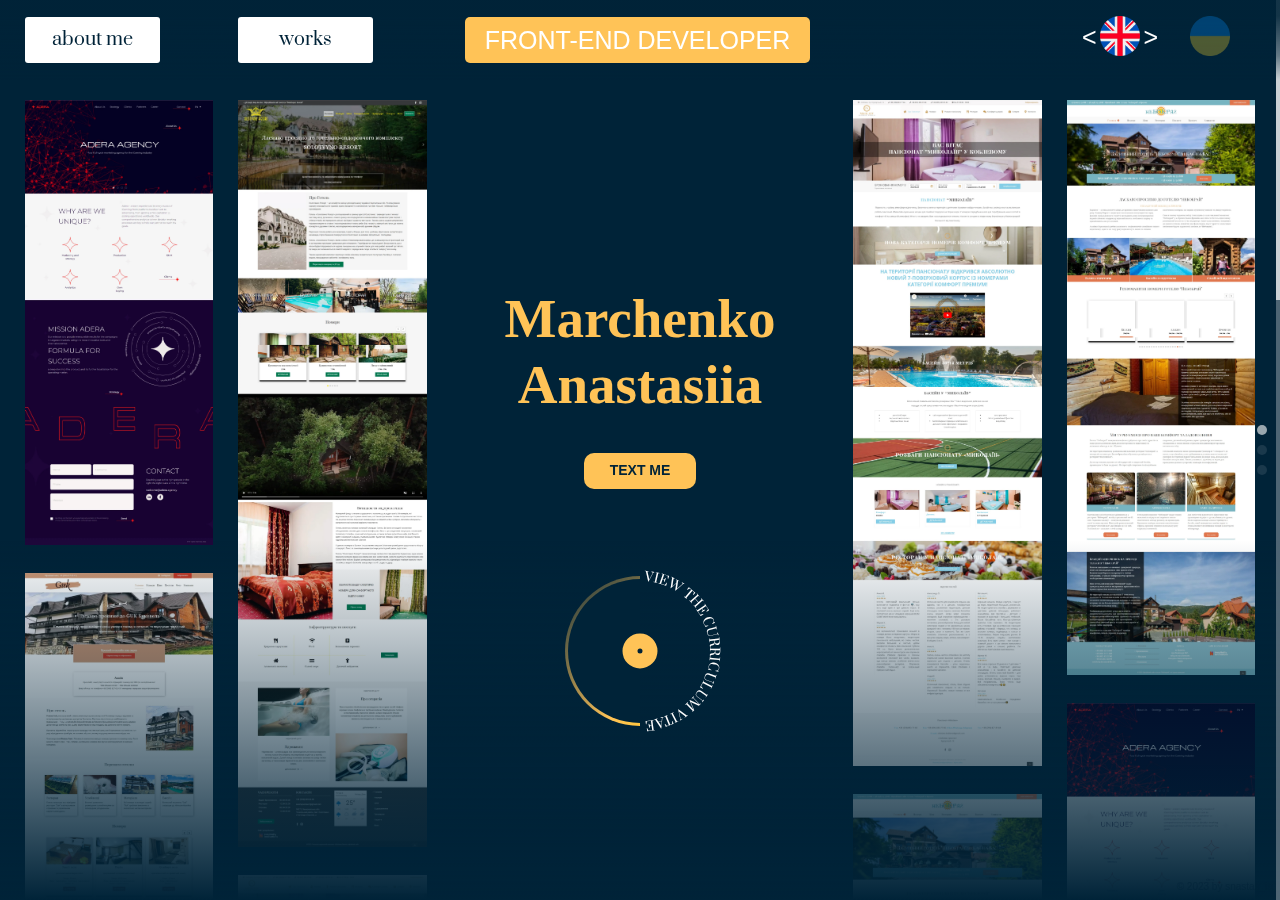
==== commit 3f902fde: "commit changes" ====
--- a/index.html
+++ b/index.html
@@ -5,7 +5,11 @@
   <meta charset="UTF-8">
   <meta http-equiv="X-UA-Compatible" content="IE=edge">
   <meta name="viewport" content="width=device-width, initial-scale=1.0">
-  <title>Brand new portfolio</title>
+  <title>Marchenko Anastasiia</title>
+  <link rel="shortcut icon" href="images/favicon.ico" type="image/x-icon">
+  <link rel="preconnect" href="https://fonts.googleapis.com">
+  <link rel="preconnect" href="https://fonts.gstatic.com" crossorigin>
+  <link href="https://fonts.googleapis.com/css2?family=Prata&display=swap" rel="stylesheet">
   <link rel="stylesheet" href="css/style.min.css">
 </head>
 
--- a/css/style.min.css
+++ b/css/style.min.css
@@ -1 +1 @@
-.about-me__info,.header__menu{font-family:"Caveat",cursive;font-weight:400}.second__info-screen,.second__info-link a,.circle--wrapper-svg text{font-family:"Caveat",cursive;font-weight:600}.second__info-about,.second__title,.first__col.col--particular{font-family:"Lora",serif;font-weight:600}.second__info-about span,.header__title,body{font-family:"PT Sans",sans-serif;font-weight:400}.first__col-message{font-family:"PT Sans",sans-serif;font-weight:700}@font-face{font-family:"Caveat",cursive;src:url("../fonts/Caveat-VariableFont_wght.woff2") format("woff2"),url("../fonts/Caveat-VariableFont_wght.woff") format("woff");font-weight:300;font-style:normal;font-display:swap}@font-face{font-family:"Lora",serif;src:url("../fonts/Lora-Italic-VariableFont_wght.woff2") format("woff2"),url("../fonts/Lora-Italic-VariableFont_wght.woff") format("woff");font-weight:300;font-style:normal;font-display:swap}@font-face{font-family:"Lora",serif;src:url("../fonts/Lora-VariableFont_wght.woff2") format("woff2"),url("../fonts/Lora-VariableFont_wght.woff") format("woff");font-weight:300;font-style:normal;font-display:swap}@font-face{font-family:"PT Sans",sans-serif;src:url("../fonts/PTSans-Bold.woff2") format("woff2"),url("../fonts/PTSans-Bold.woff") format("woff");font-weight:300;font-style:normal;font-display:swap}@font-face{font-family:"PT Sans",sans-serif;src:url("../fonts/PTSans-BoldItalic.woff2") format("woff2"),url("../fonts/PTSans-BoldItalic.woff") format("woff");font-weight:300;font-style:normal;font-display:swap}@font-face{font-family:"PT Sans",sans-serif;src:url("../fonts/PTSans-Italic.woff2") format("woff2"),url("../fonts/PTSans-Italic.woff") format("woff");font-weight:300;font-style:normal;font-display:swap}@font-face{font-family:"PT Sans",sans-serif;src:url("../fonts/PTSans-Regular.woff2") format("woff2"),url("../fonts/PTSans-Regular.woff") format("woff");font-weight:300;font-style:normal;font-display:swap}@font-face{font-family:"swiper-icons";src:url("data:application/font-woff;charset=utf-8;base64, [base64]//wADZ2x5ZgAAAywAAADMAAAD2MHtryVoZWFkAAABbAAAADAAAAA2E2+eoWhoZWEAAAGcAAAAHwAAACQC9gDzaG10eAAAAigAAAAZAAAArgJkABFsb2NhAAAC0AAAAFoAAABaFQAUGG1heHAAAAG8AAAAHwAAACAAcABAbmFtZQAAA/gAAAE5AAACXvFdBwlwb3N0AAAFNAAAAGIAAACE5s74hXjaY2BkYGAAYpf5Hu/j+W2+MnAzMYDAzaX6QjD6/4//Bxj5GA8AuRwMYGkAPywL13jaY2BkYGA88P8Agx4j+/8fQDYfA1AEBWgDAIB2BOoAeNpjYGRgYNBh4GdgYgABEMnIABJzYNADCQAACWgAsQB42mNgYfzCOIGBlYGB0YcxjYGBwR1Kf2WQZGhhYGBiYGVmgAFGBiQQkOaawtDAoMBQxXjg/wEGPcYDDA4wNUA2CCgwsAAAO4EL6gAAeNpj2M0gyAACqxgGNWBkZ2D4/wMA+xkDdgAAAHjaY2BgYGaAYBkGRgYQiAHyGMF8FgYHIM3DwMHABGQrMOgyWDLEM1T9/w8UBfEMgLzE////P/5//f/V/xv+r4eaAAeMbAxwIUYmIMHEgKYAYjUcsDAwsLKxc3BycfPw8jEQA/[base64]/uznmfPFBNODM2K7MTQ45YEAZqGP81AmGGcF3iPqOop0r1SPTaTbVkfUe4HXj97wYE+yNwWYxwWu4v1ugWHgo3S1XdZEVqWM7ET0cfnLGxWfkgR42o2PvWrDMBSFj/IHLaF0zKjRgdiVMwScNRAoWUoH78Y2icB/yIY09An6AH2Bdu/UB+yxopYshQiEvnvu0dURgDt8QeC8PDw7Fpji3fEA4z/PEJ6YOB5hKh4dj3EvXhxPqH/SKUY3rJ7srZ4FZnh1PMAtPhwP6fl2PMJMPDgeQ4rY8YT6Gzao0eAEA409DuggmTnFnOcSCiEiLMgxCiTI6Cq5DZUd3Qmp10vO0LaLTd2cjN4fOumlc7lUYbSQcZFkutRG7g6JKZKy0RmdLY680CDnEJ+UMkpFFe1RN7nxdVpXrC4aTtnaurOnYercZg2YVmLN/d/gczfEimrE/fs/bOuq29Zmn8tloORaXgZgGa78yO9/cnXm2BpaGvq25Dv9S4E9+5SIc9PqupJKhYFSSl47+Qcr1mYNAAAAeNptw0cKwkAAAMDZJA8Q7OUJvkLsPfZ6zFVERPy8qHh2YER+3i/BP83vIBLLySsoKimrqKqpa2hp6+jq6RsYGhmbmJqZSy0sraxtbO3sHRydnEMU4uR6yx7JJXveP7WrDycAAAAAAAH//wACeNpjYGRgYOABYhkgZgJCZgZNBkYGLQZtIJsFLMYAAAw3ALgAeNolizEKgDAQBCchRbC2sFER0YD6qVQiBCv/H9ezGI6Z5XBAw8CBK/m5iQQVauVbXLnOrMZv2oLdKFa8Pjuru2hJzGabmOSLzNMzvutpB3N42mNgZGBg4GKQYzBhYMxJLMlj4GBgAYow/P/PAJJhLM6sSoWKfWCAAwDAjgbRAAB42mNgYGBkAIIbCZo5IPrmUn0hGA0AO8EFTQAA") format("woff");font-weight:400;font-style:normal}:root{--swiper-theme-color: #007aff}:host{position:relative;display:block;margin-left:auto;margin-right:auto;z-index:1}.swiper{margin-left:auto;margin-right:auto;position:relative;overflow:hidden;overflow:clip;list-style:none;padding:0;z-index:1;display:block}.swiper-vertical>.swiper-wrapper{flex-direction:column}.swiper-wrapper{position:relative;width:100%;height:100%;z-index:1;display:flex;transition-property:transform;transition-timing-function:var(--swiper-wrapper-transition-timing-function, initial);box-sizing:content-box}.swiper-android .swiper-slide,.swiper-ios .swiper-slide,.swiper-wrapper{transform:translate3d(0px, 0, 0)}.swiper-horizontal{touch-action:pan-y}.swiper-vertical{touch-action:pan-x}.swiper-slide{flex-shrink:0;width:100%;height:100%;position:relative;transition-property:transform;display:block}.swiper-slide-invisible-blank{visibility:hidden}.swiper-autoheight,.swiper-autoheight .swiper-slide{height:auto}.swiper-autoheight .swiper-wrapper{align-items:flex-start;transition-property:transform,height}.swiper-backface-hidden .swiper-slide{transform:translateZ(0);backface-visibility:hidden}.swiper-3d.swiper-css-mode .swiper-wrapper{perspective:1200px}.swiper-3d .swiper-wrapper{transform-style:preserve-3d}.swiper-3d{perspective:1200px}.swiper-3d .swiper-slide,.swiper-3d .swiper-cube-shadow{transform-style:preserve-3d}.swiper-css-mode>.swiper-wrapper{overflow:auto;scrollbar-width:none;-ms-overflow-style:none}.swiper-css-mode>.swiper-wrapper::-webkit-scrollbar{display:none}.swiper-css-mode>.swiper-wrapper>.swiper-slide{scroll-snap-align:start start}.swiper-css-mode.swiper-horizontal>.swiper-wrapper{scroll-snap-type:x mandatory}.swiper-css-mode.swiper-vertical>.swiper-wrapper{scroll-snap-type:y mandatory}.swiper-css-mode.swiper-free-mode>.swiper-wrapper{scroll-snap-type:none}.swiper-css-mode.swiper-free-mode>.swiper-wrapper>.swiper-slide{scroll-snap-align:none}.swiper-css-mode.swiper-centered>.swiper-wrapper::before{content:"";flex-shrink:0;order:9999}.swiper-css-mode.swiper-centered>.swiper-wrapper>.swiper-slide{scroll-snap-align:center center;scroll-snap-stop:always}.swiper-css-mode.swiper-centered.swiper-horizontal>.swiper-wrapper>.swiper-slide:first-child{margin-inline-start:var(--swiper-centered-offset-before)}.swiper-css-mode.swiper-centered.swiper-horizontal>.swiper-wrapper::before{height:100%;min-height:1px;width:var(--swiper-centered-offset-after)}.swiper-css-mode.swiper-centered.swiper-vertical>.swiper-wrapper>.swiper-slide:first-child{margin-block-start:var(--swiper-centered-offset-before)}.swiper-css-mode.swiper-centered.swiper-vertical>.swiper-wrapper::before{width:100%;min-width:1px;height:var(--swiper-centered-offset-after)}.swiper-3d .swiper-slide-shadow,.swiper-3d .swiper-slide-shadow-left,.swiper-3d .swiper-slide-shadow-right,.swiper-3d .swiper-slide-shadow-top,.swiper-3d .swiper-slide-shadow-bottom,.swiper-3d .swiper-slide-shadow,.swiper-3d .swiper-slide-shadow-left,.swiper-3d .swiper-slide-shadow-right,.swiper-3d .swiper-slide-shadow-top,.swiper-3d .swiper-slide-shadow-bottom{position:absolute;left:0;top:0;width:100%;height:100%;pointer-events:none;z-index:10}.swiper-3d .swiper-slide-shadow{background:rgba(0,0,0,.15)}.swiper-3d .swiper-slide-shadow-left{background-image:linear-gradient(to left, rgba(0, 0, 0, 0.5), rgba(0, 0, 0, 0))}.swiper-3d .swiper-slide-shadow-right{background-image:linear-gradient(to right, rgba(0, 0, 0, 0.5), rgba(0, 0, 0, 0))}.swiper-3d .swiper-slide-shadow-top{background-image:linear-gradient(to top, rgba(0, 0, 0, 0.5), rgba(0, 0, 0, 0))}.swiper-3d .swiper-slide-shadow-bottom{background-image:linear-gradient(to bottom, rgba(0, 0, 0, 0.5), rgba(0, 0, 0, 0))}.swiper-lazy-preloader{width:42px;height:42px;position:absolute;left:50%;top:50%;margin-left:-21px;margin-top:-21px;z-index:10;transform-origin:50%;box-sizing:border-box;border:4px solid var(--swiper-preloader-color, var(--swiper-theme-color));border-radius:50%;border-top-color:rgba(0,0,0,0)}.swiper:not(.swiper-watch-progress) .swiper-lazy-preloader,.swiper-watch-progress .swiper-slide-visible .swiper-lazy-preloader{animation:swiper-preloader-spin 1s infinite linear}.swiper-lazy-preloader-white{--swiper-preloader-color: #fff}.swiper-lazy-preloader-black{--swiper-preloader-color: #000}@keyframes swiper-preloader-spin{0%{transform:rotate(0deg)}100%{transform:rotate(360deg)}}@font-face{font-family:"swiper-icons";src:url("data:application/font-woff;charset=utf-8;base64, [base64]//wADZ2x5ZgAAAywAAADMAAAD2MHtryVoZWFkAAABbAAAADAAAAA2E2+eoWhoZWEAAAGcAAAAHwAAACQC9gDzaG10eAAAAigAAAAZAAAArgJkABFsb2NhAAAC0AAAAFoAAABaFQAUGG1heHAAAAG8AAAAHwAAACAAcABAbmFtZQAAA/gAAAE5AAACXvFdBwlwb3N0AAAFNAAAAGIAAACE5s74hXjaY2BkYGAAYpf5Hu/j+W2+MnAzMYDAzaX6QjD6/4//Bxj5GA8AuRwMYGkAPywL13jaY2BkYGA88P8Agx4j+/8fQDYfA1AEBWgDAIB2BOoAeNpjYGRgYNBh4GdgYgABEMnIABJzYNADCQAACWgAsQB42mNgYfzCOIGBlYGB0YcxjYGBwR1Kf2WQZGhhYGBiYGVmgAFGBiQQkOaawtDAoMBQxXjg/wEGPcYDDA4wNUA2CCgwsAAAO4EL6gAAeNpj2M0gyAACqxgGNWBkZ2D4/wMA+xkDdgAAAHjaY2BgYGaAYBkGRgYQiAHyGMF8FgYHIM3DwMHABGQrMOgyWDLEM1T9/w8UBfEMgLzE////P/5//f/V/xv+r4eaAAeMbAxwIUYmIMHEgKYAYjUcsDAwsLKxc3BycfPw8jEQA/[base64]/uznmfPFBNODM2K7MTQ45YEAZqGP81AmGGcF3iPqOop0r1SPTaTbVkfUe4HXj97wYE+yNwWYxwWu4v1ugWHgo3S1XdZEVqWM7ET0cfnLGxWfkgR42o2PvWrDMBSFj/IHLaF0zKjRgdiVMwScNRAoWUoH78Y2icB/yIY09An6AH2Bdu/UB+yxopYshQiEvnvu0dURgDt8QeC8PDw7Fpji3fEA4z/PEJ6YOB5hKh4dj3EvXhxPqH/SKUY3rJ7srZ4FZnh1PMAtPhwP6fl2PMJMPDgeQ4rY8YT6Gzao0eAEA409DuggmTnFnOcSCiEiLMgxCiTI6Cq5DZUd3Qmp10vO0LaLTd2cjN4fOumlc7lUYbSQcZFkutRG7g6JKZKy0RmdLY680CDnEJ+UMkpFFe1RN7nxdVpXrC4aTtnaurOnYercZg2YVmLN/d/gczfEimrE/fs/bOuq29Zmn8tloORaXgZgGa78yO9/cnXm2BpaGvq25Dv9S4E9+5SIc9PqupJKhYFSSl47+Qcr1mYNAAAAeNptw0cKwkAAAMDZJA8Q7OUJvkLsPfZ6zFVERPy8qHh2YER+3i/BP83vIBLLySsoKimrqKqpa2hp6+jq6RsYGhmbmJqZSy0sraxtbO3sHRydnEMU4uR6yx7JJXveP7WrDycAAAAAAAH//wACeNpjYGRgYOABYhkgZgJCZgZNBkYGLQZtIJsFLMYAAAw3ALgAeNolizEKgDAQBCchRbC2sFER0YD6qVQiBCv/H9ezGI6Z5XBAw8CBK/m5iQQVauVbXLnOrMZv2oLdKFa8Pjuru2hJzGabmOSLzNMzvutpB3N42mNgZGBg4GKQYzBhYMxJLMlj4GBgAYow/P/PAJJhLM6sSoWKfWCAAwDAjgbRAAB42mNgYGBkAIIbCZo5IPrmUn0hGA0AO8EFTQAA");font-weight:400;font-style:normal}:root{--swiper-theme-color: #007aff}:host{position:relative;display:block;margin-left:auto;margin-right:auto;z-index:1}.swiper{margin-left:auto;margin-right:auto;position:relative;overflow:hidden;overflow:clip;list-style:none;padding:0;z-index:1;display:block}.swiper-vertical>.swiper-wrapper{flex-direction:column}.swiper-wrapper{position:relative;width:100%;height:100%;z-index:1;display:flex;transition-property:transform;transition-timing-function:var(--swiper-wrapper-transition-timing-function, initial);box-sizing:content-box}.swiper-android .swiper-slide,.swiper-ios .swiper-slide,.swiper-wrapper{transform:translate3d(0px, 0, 0)}.swiper-horizontal{touch-action:pan-y}.swiper-vertical{touch-action:pan-x}.swiper-slide{flex-shrink:0;width:100%;height:100%;position:relative;transition-property:transform;display:block}.swiper-slide-invisible-blank{visibility:hidden}.swiper-autoheight,.swiper-autoheight .swiper-slide{height:auto}.swiper-autoheight .swiper-wrapper{align-items:flex-start;transition-property:transform,height}.swiper-backface-hidden .swiper-slide{transform:translateZ(0);-webkit-backface-visibility:hidden;backface-visibility:hidden}.swiper-3d.swiper-css-mode .swiper-wrapper{perspective:1200px}.swiper-3d .swiper-wrapper{transform-style:preserve-3d}.swiper-3d{perspective:1200px}.swiper-3d .swiper-slide,.swiper-3d .swiper-cube-shadow{transform-style:preserve-3d}.swiper-css-mode>.swiper-wrapper{overflow:auto;scrollbar-width:none;-ms-overflow-style:none}.swiper-css-mode>.swiper-wrapper::-webkit-scrollbar{display:none}.swiper-css-mode>.swiper-wrapper>.swiper-slide{scroll-snap-align:start start}.swiper-css-mode.swiper-horizontal>.swiper-wrapper{scroll-snap-type:x mandatory}.swiper-css-mode.swiper-vertical>.swiper-wrapper{scroll-snap-type:y mandatory}.swiper-css-mode.swiper-free-mode>.swiper-wrapper{scroll-snap-type:none}.swiper-css-mode.swiper-free-mode>.swiper-wrapper>.swiper-slide{scroll-snap-align:none}.swiper-css-mode.swiper-centered>.swiper-wrapper::before{content:"";flex-shrink:0;order:9999}.swiper-css-mode.swiper-centered>.swiper-wrapper>.swiper-slide{scroll-snap-align:center center;scroll-snap-stop:always}.swiper-css-mode.swiper-centered.swiper-horizontal>.swiper-wrapper>.swiper-slide:first-child{margin-inline-start:var(--swiper-centered-offset-before)}.swiper-css-mode.swiper-centered.swiper-horizontal>.swiper-wrapper::before{height:100%;min-height:1px;width:var(--swiper-centered-offset-after)}.swiper-css-mode.swiper-centered.swiper-vertical>.swiper-wrapper>.swiper-slide:first-child{margin-block-start:var(--swiper-centered-offset-before)}.swiper-css-mode.swiper-centered.swiper-vertical>.swiper-wrapper::before{width:100%;min-width:1px;height:var(--swiper-centered-offset-after)}.swiper-3d .swiper-slide-shadow,.swiper-3d .swiper-slide-shadow-left,.swiper-3d .swiper-slide-shadow-right,.swiper-3d .swiper-slide-shadow-top,.swiper-3d .swiper-slide-shadow-bottom,.swiper-3d .swiper-slide-shadow,.swiper-3d .swiper-slide-shadow-left,.swiper-3d .swiper-slide-shadow-right,.swiper-3d .swiper-slide-shadow-top,.swiper-3d .swiper-slide-shadow-bottom{position:absolute;left:0;top:0;width:100%;height:100%;pointer-events:none;z-index:10}.swiper-3d .swiper-slide-shadow{background:rgba(0, 0, 0, 0.15)}.swiper-3d .swiper-slide-shadow-left{background-image:linear-gradient(to left, rgba(0, 0, 0, 0.5), rgba(0, 0, 0, 0))}.swiper-3d .swiper-slide-shadow-right{background-image:linear-gradient(to right, rgba(0, 0, 0, 0.5), rgba(0, 0, 0, 0))}.swiper-3d .swiper-slide-shadow-top{background-image:linear-gradient(to top, rgba(0, 0, 0, 0.5), rgba(0, 0, 0, 0))}.swiper-3d .swiper-slide-shadow-bottom{background-image:linear-gradient(to bottom, rgba(0, 0, 0, 0.5), rgba(0, 0, 0, 0))}.swiper-lazy-preloader{width:42px;height:42px;position:absolute;left:50%;top:50%;margin-left:-21px;margin-top:-21px;z-index:10;transform-origin:50%;box-sizing:border-box;border:4px solid var(--swiper-preloader-color, var(--swiper-theme-color));border-radius:50%;border-top-color:transparent}.swiper:not(.swiper-watch-progress) .swiper-lazy-preloader,.swiper-watch-progress .swiper-slide-visible .swiper-lazy-preloader{animation:swiper-preloader-spin 1s infinite linear}.swiper-lazy-preloader-white{--swiper-preloader-color: #fff}.swiper-lazy-preloader-black{--swiper-preloader-color: #000}@keyframes swiper-preloader-spin{0%{transform:rotate(0deg)}100%{transform:rotate(360deg)}}.swiper-virtual .swiper-slide{-webkit-backface-visibility:hidden;transform:translateZ(0)}.swiper-virtual.swiper-css-mode .swiper-wrapper::after{content:"";position:absolute;left:0;top:0;pointer-events:none}.swiper-virtual.swiper-css-mode.swiper-horizontal .swiper-wrapper::after{height:1px;width:var(--swiper-virtual-size)}.swiper-virtual.swiper-css-mode.swiper-vertical .swiper-wrapper::after{width:1px;height:var(--swiper-virtual-size)}:root{--swiper-navigation-size: 44px}.swiper-button-prev,.swiper-button-next{position:absolute;top:var(--swiper-navigation-top-offset, 50%);width:calc(var(--swiper-navigation-size)/44*27);height:var(--swiper-navigation-size);margin-top:calc(0px - var(--swiper-navigation-size)/2);z-index:10;cursor:pointer;display:flex;align-items:center;justify-content:center;color:var(--swiper-navigation-color, var(--swiper-theme-color))}.swiper-button-prev.swiper-button-disabled,.swiper-button-next.swiper-button-disabled{opacity:.35;cursor:auto;pointer-events:none}.swiper-button-prev.swiper-button-hidden,.swiper-button-next.swiper-button-hidden{opacity:0;cursor:auto;pointer-events:none}.swiper-navigation-disabled .swiper-button-prev,.swiper-navigation-disabled .swiper-button-next{display:none !important}.swiper-button-prev svg,.swiper-button-next svg{width:100%;height:100%;object-fit:contain;transform-origin:center}.swiper-rtl .swiper-button-prev svg,.swiper-rtl .swiper-button-next svg{transform:rotate(180deg)}.swiper-button-prev,.swiper-rtl .swiper-button-next{left:var(--swiper-navigation-sides-offset, 10px);right:auto}.swiper-button-next,.swiper-rtl .swiper-button-prev{right:var(--swiper-navigation-sides-offset, 10px);left:auto}.swiper-button-lock{display:none}.swiper-button-prev:after,.swiper-button-next:after{font-family:swiper-icons;font-size:var(--swiper-navigation-size);text-transform:none !important;letter-spacing:0;font-variant:initial;line-height:1}.swiper-button-prev:after,.swiper-rtl .swiper-button-next:after{content:"prev"}.swiper-button-next,.swiper-rtl .swiper-button-prev{right:var(--swiper-navigation-sides-offset, 10px);left:auto}.swiper-button-next:after,.swiper-rtl .swiper-button-prev:after{content:"next"}.swiper-pagination{position:absolute;text-align:center;transition:300ms opacity;transform:translate3d(0, 0, 0);z-index:10}.swiper-pagination.swiper-pagination-hidden{opacity:0}.swiper-pagination-disabled>.swiper-pagination,.swiper-pagination.swiper-pagination-disabled{display:none !important}.swiper-pagination-fraction,.swiper-pagination-custom,.swiper-horizontal>.swiper-pagination-bullets,.swiper-pagination-bullets.swiper-pagination-horizontal{bottom:var(--swiper-pagination-bottom, 8px);top:var(--swiper-pagination-top, auto);left:0;width:100%}.swiper-pagination-bullets-dynamic{overflow:hidden;font-size:0}.swiper-pagination-bullets-dynamic .swiper-pagination-bullet{transform:scale(0.33);position:relative}.swiper-pagination-bullets-dynamic .swiper-pagination-bullet-active{transform:scale(1)}.swiper-pagination-bullets-dynamic .swiper-pagination-bullet-active-main{transform:scale(1)}.swiper-pagination-bullets-dynamic .swiper-pagination-bullet-active-prev{transform:scale(0.66)}.swiper-pagination-bullets-dynamic .swiper-pagination-bullet-active-prev-prev{transform:scale(0.33)}.swiper-pagination-bullets-dynamic .swiper-pagination-bullet-active-next{transform:scale(0.66)}.swiper-pagination-bullets-dynamic .swiper-pagination-bullet-active-next-next{transform:scale(0.33)}.swiper-pagination-bullet{width:var(--swiper-pagination-bullet-width, var(--swiper-pagination-bullet-size, 8px));height:var(--swiper-pagination-bullet-height, var(--swiper-pagination-bullet-size, 8px));display:inline-block;border-radius:var(--swiper-pagination-bullet-border-radius, 50%);background:var(--swiper-pagination-bullet-inactive-color, #000);opacity:var(--swiper-pagination-bullet-inactive-opacity, 0.2)}button.swiper-pagination-bullet{border:none;margin:0;padding:0;box-shadow:none;-webkit-appearance:none;appearance:none}.swiper-pagination-clickable .swiper-pagination-bullet{cursor:pointer}.swiper-pagination-bullet:only-child{display:none !important}.swiper-pagination-bullet-active{opacity:var(--swiper-pagination-bullet-opacity, 1);background:var(--swiper-pagination-color, var(--swiper-theme-color))}.swiper-vertical>.swiper-pagination-bullets,.swiper-pagination-vertical.swiper-pagination-bullets{right:var(--swiper-pagination-right, 8px);left:var(--swiper-pagination-left, auto);top:50%;transform:translate3d(0px, -50%, 0)}.swiper-vertical>.swiper-pagination-bullets .swiper-pagination-bullet,.swiper-pagination-vertical.swiper-pagination-bullets .swiper-pagination-bullet{margin:var(--swiper-pagination-bullet-vertical-gap, 6px) 0;display:block}.swiper-vertical>.swiper-pagination-bullets.swiper-pagination-bullets-dynamic,.swiper-pagination-vertical.swiper-pagination-bullets.swiper-pagination-bullets-dynamic{top:50%;transform:translateY(-50%);width:8px}.swiper-vertical>.swiper-pagination-bullets.swiper-pagination-bullets-dynamic .swiper-pagination-bullet,.swiper-pagination-vertical.swiper-pagination-bullets.swiper-pagination-bullets-dynamic .swiper-pagination-bullet{display:inline-block;transition:200ms transform,200ms top}.swiper-horizontal>.swiper-pagination-bullets .swiper-pagination-bullet,.swiper-pagination-horizontal.swiper-pagination-bullets .swiper-pagination-bullet{margin:0 var(--swiper-pagination-bullet-horizontal-gap, 4px)}.swiper-horizontal>.swiper-pagination-bullets.swiper-pagination-bullets-dynamic,.swiper-pagination-horizontal.swiper-pagination-bullets.swiper-pagination-bullets-dynamic{left:50%;transform:translateX(-50%);white-space:nowrap}.swiper-horizontal>.swiper-pagination-bullets.swiper-pagination-bullets-dynamic .swiper-pagination-bullet,.swiper-pagination-horizontal.swiper-pagination-bullets.swiper-pagination-bullets-dynamic .swiper-pagination-bullet{transition:200ms transform,200ms left}.swiper-horizontal.swiper-rtl>.swiper-pagination-bullets-dynamic .swiper-pagination-bullet{transition:200ms transform,200ms right}.swiper-pagination-fraction{color:var(--swiper-pagination-fraction-color, inherit)}.swiper-pagination-progressbar{background:var(--swiper-pagination-progressbar-bg-color, rgba(0, 0, 0, 0.25));position:absolute}.swiper-pagination-progressbar .swiper-pagination-progressbar-fill{background:var(--swiper-pagination-color, var(--swiper-theme-color));position:absolute;left:0;top:0;width:100%;height:100%;transform:scale(0);transform-origin:left top}.swiper-rtl .swiper-pagination-progressbar .swiper-pagination-progressbar-fill{transform-origin:right top}.swiper-horizontal>.swiper-pagination-progressbar,.swiper-pagination-progressbar.swiper-pagination-horizontal,.swiper-vertical>.swiper-pagination-progressbar.swiper-pagination-progressbar-opposite,.swiper-pagination-progressbar.swiper-pagination-vertical.swiper-pagination-progressbar-opposite{width:100%;height:var(--swiper-pagination-progressbar-size, 4px);left:0;top:0}.swiper-vertical>.swiper-pagination-progressbar,.swiper-pagination-progressbar.swiper-pagination-vertical,.swiper-horizontal>.swiper-pagination-progressbar.swiper-pagination-progressbar-opposite,.swiper-pagination-progressbar.swiper-pagination-horizontal.swiper-pagination-progressbar-opposite{width:var(--swiper-pagination-progressbar-size, 4px);height:100%;left:0;top:0}.swiper-pagination-lock{display:none}.swiper-scrollbar{border-radius:var(--swiper-scrollbar-border-radius, 10px);position:relative;-ms-touch-action:none;background:var(--swiper-scrollbar-bg-color, rgba(0, 0, 0, 0.1))}.swiper-scrollbar-disabled>.swiper-scrollbar,.swiper-scrollbar.swiper-scrollbar-disabled{display:none !important}.swiper-horizontal>.swiper-scrollbar,.swiper-scrollbar.swiper-scrollbar-horizontal{position:absolute;left:var(--swiper-scrollbar-sides-offset, 1%);bottom:var(--swiper-scrollbar-bottom, 4px);top:var(--swiper-scrollbar-top, auto);z-index:50;height:var(--swiper-scrollbar-size, 4px);width:calc(100% - 2*var(--swiper-scrollbar-sides-offset, 1%))}.swiper-vertical>.swiper-scrollbar,.swiper-scrollbar.swiper-scrollbar-vertical{position:absolute;left:var(--swiper-scrollbar-left, auto);right:var(--swiper-scrollbar-right, 4px);top:var(--swiper-scrollbar-sides-offset, 1%);z-index:50;width:var(--swiper-scrollbar-size, 4px);height:calc(100% - 2*var(--swiper-scrollbar-sides-offset, 1%))}.swiper-scrollbar-drag{height:100%;width:100%;position:relative;background:var(--swiper-scrollbar-drag-bg-color, rgba(0, 0, 0, 0.5));border-radius:var(--swiper-scrollbar-border-radius, 10px);left:0;top:0}.swiper-scrollbar-cursor-drag{cursor:move}.swiper-scrollbar-lock{display:none}.swiper-zoom-container{width:100%;height:100%;display:flex;justify-content:center;align-items:center;text-align:center}.swiper-zoom-container>img,.swiper-zoom-container>svg,.swiper-zoom-container>canvas{max-width:100%;max-height:100%;object-fit:contain}.swiper-slide-zoomed{cursor:move;touch-action:none}.swiper .swiper-notification{position:absolute;left:0;top:0;pointer-events:none;opacity:0;z-index:-1000}.swiper-free-mode>.swiper-wrapper{transition-timing-function:ease-out;margin:0 auto}.swiper-grid>.swiper-wrapper{flex-wrap:wrap}.swiper-grid-column>.swiper-wrapper{flex-wrap:wrap;flex-direction:column}.swiper-fade.swiper-free-mode .swiper-slide{transition-timing-function:ease-out}.swiper-fade .swiper-slide{pointer-events:none;transition-property:opacity}.swiper-fade .swiper-slide .swiper-slide{pointer-events:none}.swiper-fade .swiper-slide-active,.swiper-fade .swiper-slide-active .swiper-slide-active{pointer-events:auto}.swiper-cube{overflow:visible}.swiper-cube .swiper-slide{pointer-events:none;-webkit-backface-visibility:hidden;backface-visibility:hidden;z-index:1;visibility:hidden;transform-origin:0 0;width:100%;height:100%}.swiper-cube .swiper-slide .swiper-slide{pointer-events:none}.swiper-cube.swiper-rtl .swiper-slide{transform-origin:100% 0}.swiper-cube .swiper-slide-active,.swiper-cube .swiper-slide-active .swiper-slide-active{pointer-events:auto}.swiper-cube .swiper-slide-active,.swiper-cube .swiper-slide-next,.swiper-cube .swiper-slide-prev{pointer-events:auto;visibility:visible}.swiper-cube .swiper-cube-shadow{position:absolute;left:0;bottom:0px;width:100%;height:100%;opacity:.6;z-index:0}.swiper-cube .swiper-cube-shadow:before{content:"";background:#000;position:absolute;left:0;top:0;bottom:0;right:0;filter:blur(50px)}.swiper-cube .swiper-slide-next+.swiper-slide{pointer-events:auto;visibility:visible}.swiper-cube .swiper-slide-shadow-cube.swiper-slide-shadow-top,.swiper-cube .swiper-slide-shadow-cube.swiper-slide-shadow-bottom,.swiper-cube .swiper-slide-shadow-cube.swiper-slide-shadow-left,.swiper-cube .swiper-slide-shadow-cube.swiper-slide-shadow-right{z-index:0;-webkit-backface-visibility:hidden;backface-visibility:hidden}.swiper-flip{overflow:visible}.swiper-flip .swiper-slide{pointer-events:none;-webkit-backface-visibility:hidden;backface-visibility:hidden;z-index:1}.swiper-flip .swiper-slide .swiper-slide{pointer-events:none}.swiper-flip .swiper-slide-active,.swiper-flip .swiper-slide-active .swiper-slide-active{pointer-events:auto}.swiper-flip .swiper-slide-shadow-flip.swiper-slide-shadow-top,.swiper-flip .swiper-slide-shadow-flip.swiper-slide-shadow-bottom,.swiper-flip .swiper-slide-shadow-flip.swiper-slide-shadow-left,.swiper-flip .swiper-slide-shadow-flip.swiper-slide-shadow-right{z-index:0;-webkit-backface-visibility:hidden;backface-visibility:hidden}.swiper-creative .swiper-slide{-webkit-backface-visibility:hidden;backface-visibility:hidden;overflow:hidden;transition-property:transform,opacity,height}.swiper-cards{overflow:visible}.swiper-cards .swiper-slide{transform-origin:center bottom;-webkit-backface-visibility:hidden;backface-visibility:hidden;overflow:hidden}:root{--f-spinner-width: 36px;--f-spinner-height: 36px;--f-spinner-color-1: rgba(0, 0, 0, 0.1);--f-spinner-color-2: rgba(17, 24, 28, 0.8);--f-spinner-stroke: 2.75}.f-spinner{margin:auto;padding:0;width:var(--f-spinner-width);height:var(--f-spinner-height)}.f-spinner svg{width:100%;height:100%;vertical-align:top;animation:f-spinner-rotate 2s linear infinite}.f-spinner svg *{stroke-width:var(--f-spinner-stroke);fill:none}.f-spinner svg *:first-child{stroke:var(--f-spinner-color-1)}.f-spinner svg *:last-child{stroke:var(--f-spinner-color-2);animation:f-spinner-dash 2s ease-in-out infinite}@keyframes f-spinner-rotate{100%{transform:rotate(360deg)}}@keyframes f-spinner-dash{0%{stroke-dasharray:1,150;stroke-dashoffset:0}50%{stroke-dasharray:90,150;stroke-dashoffset:-35}100%{stroke-dasharray:90,150;stroke-dashoffset:-124}}.f-throwOutUp{animation:.175s ease-out both f-throwOutUp}.f-throwOutDown{animation:.175s ease-out both f-throwOutDown}@keyframes f-throwOutUp{to{transform:translate3d(0, -150px, 0);opacity:0}}@keyframes f-throwOutDown{to{transform:translate3d(0, 150px, 0);opacity:0}}.f-zoomInUp{animation:var(--f-transition-duration, 0.2s) ease-out .1s both f-zoomInUp}.f-zoomOutDown{animation:var(--f-transition-duration, 0.2s) ease-out both f-zoomOutDown}@keyframes f-zoomInUp{from{transform:scale(0.975) translate3d(0, 16px, 0);opacity:0}to{transform:scale(1) translate3d(0, 0, 0);opacity:1}}@keyframes f-zoomOutDown{to{transform:scale(0.975) translate3d(0, 16px, 0);opacity:0}}.f-fadeIn{animation:var(--f-transition-duration, 0.2s) ease both f-fadeIn;z-index:2}.f-fadeOut{animation:var(--f-transition-duration, 0.2s) ease both f-fadeOut;z-index:1}@keyframes f-fadeIn{0%{opacity:0}100%{opacity:1}}@keyframes f-fadeOut{100%{opacity:0}}.f-fadeSlowIn{animation:var(--f-transition-duration, 0.5s) ease both f-fadeSlowIn;z-index:2}.f-fadeSlowOut{animation:var(--f-transition-duration, 0.5s) ease both f-fadeSlowOut;z-index:1}@keyframes f-fadeSlowIn{0%{opacity:0}100%{opacity:1}}@keyframes f-fadeSlowOut{100%{opacity:0}}.f-fadeFastIn{animation:var(--f-transition-duration, 0.2s) ease-out both f-fadeFastIn;z-index:2}.f-fadeFastOut{animation:var(--f-transition-duration, 0.2s) ease-out both f-fadeFastOut;z-index:2}@keyframes f-fadeFastIn{0%{opacity:.75}100%{opacity:1}}@keyframes f-fadeFastOut{100%{opacity:0}}.f-crossfadeIn{animation:var(--f-transition-duration, 0.2s) ease-out both f-crossfadeIn;z-index:2}.f-crossfadeOut{animation:calc(var(--f-transition-duration, 0.2s)*.5) linear .1s both f-crossfadeOut;z-index:1}@keyframes f-crossfadeIn{0%{opacity:0}100%{opacity:1}}@keyframes f-crossfadeOut{100%{opacity:0}}.f-slideIn.from-next{animation:var(--f-transition-duration, 0.85s) cubic-bezier(0.16, 1, 0.3, 1) f-slideInNext}.f-slideIn.from-prev{animation:var(--f-transition-duration, 0.85s) cubic-bezier(0.16, 1, 0.3, 1) f-slideInPrev}.f-slideOut.to-next{animation:var(--f-transition-duration, 0.85s) cubic-bezier(0.16, 1, 0.3, 1) f-slideOutNext}.f-slideOut.to-prev{animation:var(--f-transition-duration, 0.85s) cubic-bezier(0.16, 1, 0.3, 1) f-slideOutPrev}@keyframes f-slideInPrev{0%{transform:translateX(100%)}100%{transform:translate3d(0, 0, 0)}}@keyframes f-slideInNext{0%{transform:translateX(-100%)}100%{transform:translate3d(0, 0, 0)}}@keyframes f-slideOutNext{100%{transform:translateX(-100%)}}@keyframes f-slideOutPrev{100%{transform:translateX(100%)}}.f-classicIn.from-next{animation:var(--f-transition-duration, 0.85s) cubic-bezier(0.16, 1, 0.3, 1) f-classicInNext;z-index:2}.f-classicIn.from-prev{animation:var(--f-transition-duration, 0.85s) cubic-bezier(0.16, 1, 0.3, 1) f-classicInPrev;z-index:2}.f-classicOut.to-next{animation:var(--f-transition-duration, 0.85s) cubic-bezier(0.16, 1, 0.3, 1) f-classicOutNext;z-index:1}.f-classicOut.to-prev{animation:var(--f-transition-duration, 0.85s) cubic-bezier(0.16, 1, 0.3, 1) f-classicOutPrev;z-index:1}@keyframes f-classicInNext{0%{transform:translateX(-75px);opacity:0}100%{transform:translate3d(0, 0, 0);opacity:1}}@keyframes f-classicInPrev{0%{transform:translateX(75px);opacity:0}100%{transform:translate3d(0, 0, 0);opacity:1}}@keyframes f-classicOutNext{100%{transform:translateX(-75px);opacity:0}}@keyframes f-classicOutPrev{100%{transform:translateX(75px);opacity:0}}:root{--f-button-width: 40px;--f-button-height: 40px;--f-button-border: 0;--f-button-border-radius: 0;--f-button-color: #374151;--f-button-bg: #f8f8f8;--f-button-hover-bg: #e0e0e0;--f-button-active-bg: #d0d0d0;--f-button-shadow: none;--f-button-transition: all 0.15s ease;--f-button-transform: none;--f-button-svg-width: 20px;--f-button-svg-height: 20px;--f-button-svg-stroke-width: 1.5;--f-button-svg-fill: none;--f-button-svg-filter: none;--f-button-svg-disabled-opacity: 0.65}.f-button{display:flex;justify-content:center;align-items:center;box-sizing:content-box;position:relative;margin:0;padding:0;width:var(--f-button-width);height:var(--f-button-height);border:var(--f-button-border);border-radius:var(--f-button-border-radius);color:var(--f-button-color);background:var(--f-button-bg);box-shadow:var(--f-button-shadow);pointer-events:all;cursor:pointer;transition:var(--f-button-transition)}@media(hover: hover){.f-button:hover:not([disabled]){color:var(--f-button-hover-color);background-color:var(--f-button-hover-bg)}}.f-button:active:not([disabled]){background-color:var(--f-button-active-bg)}.f-button:focus:not(:focus-visible){outline:none}.f-button:focus-visible{outline:none;box-shadow:inset 0 0 0 var(--f-button-outline, 2px) var(--f-button-outline-color, var(--f-button-color))}.f-button svg{width:var(--f-button-svg-width);height:var(--f-button-svg-height);fill:var(--f-button-svg-fill);stroke:currentColor;stroke-width:var(--f-button-svg-stroke-width);stroke-linecap:round;stroke-linejoin:round;transition:opacity .15s ease;transform:var(--f-button-transform);filter:var(--f-button-svg-filter);pointer-events:none}.f-button[disabled]{cursor:default}.f-button[disabled] svg{opacity:var(--f-button-svg-disabled-opacity)}.f-carousel__nav .f-button.is-prev,.f-carousel__nav .f-button.is-next,.fancybox__nav .f-button.is-prev,.fancybox__nav .f-button.is-next{position:absolute;z-index:1}.is-horizontal .f-carousel__nav .f-button.is-prev,.is-horizontal .f-carousel__nav .f-button.is-next,.is-horizontal .fancybox__nav .f-button.is-prev,.is-horizontal .fancybox__nav .f-button.is-next{top:50%;transform:translateY(-50%)}.is-horizontal .f-carousel__nav .f-button.is-prev,.is-horizontal .fancybox__nav .f-button.is-prev{left:var(--f-button-prev-pos)}.is-horizontal .f-carousel__nav .f-button.is-next,.is-horizontal .fancybox__nav .f-button.is-next{right:var(--f-button-next-pos)}.is-horizontal.is-rtl .f-carousel__nav .f-button.is-prev,.is-horizontal.is-rtl .fancybox__nav .f-button.is-prev{left:auto;right:var(--f-button-next-pos)}.is-horizontal.is-rtl .f-carousel__nav .f-button.is-next,.is-horizontal.is-rtl .fancybox__nav .f-button.is-next{right:auto;left:var(--f-button-prev-pos)}.is-vertical .f-carousel__nav .f-button.is-prev,.is-vertical .f-carousel__nav .f-button.is-next,.is-vertical .fancybox__nav .f-button.is-prev,.is-vertical .fancybox__nav .f-button.is-next{top:auto;left:50%;transform:translateX(-50%)}.is-vertical .f-carousel__nav .f-button.is-prev,.is-vertical .fancybox__nav .f-button.is-prev{top:var(--f-button-next-pos)}.is-vertical .f-carousel__nav .f-button.is-next,.is-vertical .fancybox__nav .f-button.is-next{bottom:var(--f-button-next-pos)}.is-vertical .f-carousel__nav .f-button.is-prev svg,.is-vertical .f-carousel__nav .f-button.is-next svg,.is-vertical .fancybox__nav .f-button.is-prev svg,.is-vertical .fancybox__nav .f-button.is-next svg{transform:rotate(90deg)}html.with-fancybox{width:auto;overflow:visible;scroll-behavior:auto}html.with-fancybox body{touch-action:none}html.with-fancybox body.hide-scrollbar{width:auto;margin-right:calc(var(--fancybox-body-margin, 0px) + var(--fancybox-scrollbar-compensate, 0px));overflow:hidden !important;overscroll-behavior-y:none}.fancybox__container{--fancybox-color: #dbdbdb;--fancybox-hover-color: #fff;--fancybox-bg: rgba(24, 24, 27, 0.98);--fancybox-slide-gap: 10px;--f-spinner-width: 50px;--f-spinner-height: 50px;--f-spinner-color-1: rgba(255, 255, 255, 0.1);--f-spinner-color-2: #bbb;--f-spinner-stroke: 3.65;position:fixed;top:0;left:0;bottom:0;right:0;direction:ltr;display:flex;flex-direction:column;box-sizing:border-box;margin:0;padding:0;color:#f8f8f8;-webkit-tap-highlight-color:rgba(0, 0, 0, 0);overflow:visible;z-index:1050;outline:none;transform-origin:top left;-webkit-text-size-adjust:100%;-moz-text-size-adjust:none;-ms-text-size-adjust:100%;text-size-adjust:100%;overscroll-behavior-y:contain}.fancybox__container *,.fancybox__container *::before,.fancybox__container *::after{box-sizing:inherit}.fancybox__backdrop{position:fixed;top:0;left:0;bottom:0;right:0;z-index:-1;background:var(--fancybox-bg);opacity:var(--fancybox-opacity, 1);will-change:opacity}.fancybox__carousel{position:relative;box-sizing:border-box;flex:1;min-height:0;z-index:10;overflow-y:visible;overflow-x:clip}.fancybox__viewport{width:100%;height:100%}.fancybox__track{display:flex;margin:0 auto;height:100%}.fancybox__slide{flex:0 0 auto;position:relative;display:flex;flex-direction:column;align-items:center;width:100%;height:100%;margin:0 var(--fancybox-slide-gap) 0 0;padding:4px;overflow:auto;transform:translate3d(0, 0, 0);backface-visibility:hidden}.fancybox__container:not(.is-compact) .fancybox__slide.has-close-btn{padding-top:40px}.fancybox__slide.has-iframe,.fancybox__slide.has-video,.fancybox__slide.has-html5video{overflow:hidden}.fancybox__slide.has-image{overflow:hidden}.fancybox__slide.has-image.is-animating,.fancybox__slide.has-image.is-selected{overflow:visible}.fancybox__slide::before,.fancybox__slide::after{content:"";flex:0 0 0;margin:auto}.fancybox__content{align-self:center;display:flex;flex-direction:column;position:relative;margin:0;padding:2rem;max-width:100%;color:var(--fancybox-content-color, #374151);background:var(--fancybox-content-bg, #fff);cursor:default;border-radius:0;z-index:20}.is-loading .fancybox__content{opacity:0}.is-draggable .fancybox__content{cursor:move;cursor:grab}.can-zoom_in .fancybox__content{cursor:zoom-in}.can-zoom_out .fancybox__content{cursor:zoom-out}.is-dragging .fancybox__content{cursor:move;cursor:grabbing}.fancybox__content [data-selectable],.fancybox__content [contenteditable]{cursor:auto}.fancybox__slide.has-image>.fancybox__content{padding:0;background:rgba(0, 0, 0, 0);min-height:1px;background-repeat:no-repeat;background-size:contain;background-position:center center;transition:none;transform:translate3d(0, 0, 0);backface-visibility:hidden}.fancybox__slide.has-image>.fancybox__content>picture>img{width:100%;height:auto;max-height:100%}.is-zooming-in .fancybox__viewport:not(.is-dragging) .fancybox__slide:not(.is-selected) .fancybox__content,.is-zooming-out .fancybox__slide:not(.is-selected) .fancybox__content{visibility:hidden}.is-animating .fancybox__content,.is-dragging .fancybox__content{filter:blur(0px);will-change:transform,width,height}.fancybox-image{margin:auto;display:block;width:100%;height:100%;min-height:0;object-fit:contain;user-select:none}.fancybox__caption{align-self:center;max-width:100%;flex-shrink:0;margin:0;padding:14px 0 4px 0;overflow-wrap:anywhere;line-height:1.375;color:var(--fancybox-color, currentColor);opacity:var(--fancybox-opacity, 1);cursor:auto;visibility:visible}.is-loading .fancybox__caption,.is-closing .fancybox__caption{opacity:0;visibility:hidden}.is-compact .fancybox__caption{padding-bottom:0}.f-button.is-close-btn{--f-button-svg-stroke-width: 2;position:absolute;top:0;right:8px;z-index:40}.fancybox__content>.f-button.is-close-btn{--f-button-width: 34px;--f-button-height: 34px;--f-button-border-radius: 4px;--f-button-color: var(--fancybox-color, #fff);--f-button-hover-color: var(--fancybox-color, #fff);--f-button-bg: transparent;--f-button-hover-bg: transparent;--f-button-active-bg: transparent;--f-button-svg-width: 22px;--f-button-svg-height: 22px;position:absolute;top:-38px;right:0;opacity:.75}.is-loading .fancybox__content>.f-button.is-close-btn{visibility:hidden}.is-zooming-out .fancybox__content>.f-button.is-close-btn{visibility:hidden}.fancybox__content>.f-button.is-close-btn:hover{opacity:1}.fancybox__footer{padding:0;margin:0;position:relative}.fancybox__footer .fancybox__caption{width:100%;padding:24px;opacity:var(--fancybox-opacity, 1);transition:all .25s ease}.is-compact .fancybox__footer{position:absolute;bottom:0;left:0;right:0;z-index:20;background:rgba(24, 24, 27, 0.5)}.is-compact .fancybox__footer .fancybox__caption{padding:12px}.is-compact .fancybox__content>.f-button.is-close-btn{--f-button-border-radius: 50%;--f-button-color: #fff;--f-button-hover-color: #fff;--f-button-outline-color: #000;--f-button-bg: rgba(0, 0, 0, 0.6);--f-button-active-bg: rgba(0, 0, 0, 0.6);--f-button-hover-bg: rgba(0, 0, 0, 0.6);--f-button-svg-width: 18px;--f-button-svg-height: 18px;--f-button-svg-filter: none;top:5px;right:5px}.fancybox__nav{--f-button-width: 50px;--f-button-height: 50px;--f-button-border: 0;--f-button-border-radius: 50%;--f-button-color: var(--fancybox-color);--f-button-hover-color: var(--fancybox-hover-color);--f-button-bg: transparent;--f-button-hover-bg: rgba(24, 24, 27, 0.3);--f-button-active-bg: rgba(24, 24, 27, 0.5);--f-button-shadow: none;--f-button-transition: all 0.15s ease;--f-button-transform: none;--f-button-svg-width: 26px;--f-button-svg-height: 26px;--f-button-svg-stroke-width: 2.5;--f-button-svg-fill: none;--f-button-svg-filter: drop-shadow(1px 1px 1px rgba(24, 24, 27, 0.5));--f-button-svg-disabled-opacity: 0.65;--f-button-next-pos: 1rem;--f-button-prev-pos: 1rem;opacity:var(--fancybox-opacity, 1)}.fancybox__nav .f-button:before{position:absolute;content:"";top:-30px;right:-20px;left:-20px;bottom:-30px;z-index:1}.is-idle .fancybox__nav{animation:.15s ease-out both f-fadeOut}.is-idle.is-compact .fancybox__footer{pointer-events:none;animation:.15s ease-out both f-fadeOut}.fancybox__slide>.f-spinner{position:absolute;top:50%;left:50%;margin:var(--f-spinner-top, calc(var(--f-spinner-width) * -0.5)) 0 0 var(--f-spinner-left, calc(var(--f-spinner-height) * -0.5));z-index:30;cursor:pointer}.fancybox-protected{position:absolute;top:0;left:0;right:0;bottom:0;z-index:40;user-select:none}.fancybox-ghost{position:absolute;top:0;left:0;width:100%;height:100%;min-height:0;object-fit:contain;z-index:40;user-select:none;pointer-events:none}.fancybox-focus-guard{outline:none;opacity:0;position:fixed;pointer-events:none}.fancybox__container:not([aria-hidden]){opacity:0}.fancybox__container.is-animated[aria-hidden=false]>*:not(.fancybox__backdrop,.fancybox__carousel),.fancybox__container.is-animated[aria-hidden=false] .fancybox__carousel>*:not(.fancybox__viewport),.fancybox__container.is-animated[aria-hidden=false] .fancybox__slide>*:not(.fancybox__content){animation:.25s ease .1s backwards f-fadeIn}.fancybox__container.is-animated[aria-hidden=false] .fancybox__backdrop{animation:.35s ease backwards f-fadeIn}.fancybox__container.is-animated[aria-hidden=true]>*:not(.fancybox__backdrop,.fancybox__carousel),.fancybox__container.is-animated[aria-hidden=true] .fancybox__carousel>*:not(.fancybox__viewport),.fancybox__container.is-animated[aria-hidden=true] .fancybox__slide>*:not(.fancybox__content){animation:.15s ease forwards f-fadeOut}.fancybox__container.is-animated[aria-hidden=true] .fancybox__backdrop{animation:.35s ease forwards f-fadeOut}.has-iframe .fancybox__content,.has-map .fancybox__content,.has-pdf .fancybox__content,.has-youtube .fancybox__content,.has-vimeo .fancybox__content,.has-html5video .fancybox__content{max-width:100%;flex-shrink:1;min-height:1px;overflow:visible}.has-iframe .fancybox__content,.has-map .fancybox__content,.has-pdf .fancybox__content{width:100%;height:100%}.fancybox__container:not(.is-compact) .has-iframe .fancybox__content,.fancybox__container:not(.is-compact) .has-map .fancybox__content,.fancybox__container:not(.is-compact) .has-pdf .fancybox__content{width:calc(100% - 120px);height:90%}.has-youtube .fancybox__content,.has-vimeo .fancybox__content,.has-html5video .fancybox__content{width:960px;height:540px;max-width:100%;max-height:100%}.has-map .fancybox__content,.has-pdf .fancybox__content,.has-youtube .fancybox__content,.has-vimeo .fancybox__content,.has-html5video .fancybox__content{padding:0;background:rgba(24, 24, 27, 0.9);color:#fff}.has-map .fancybox__content{background:#e5e3df}.fancybox__html5video,.fancybox__iframe{border:0;display:block;height:100%;width:100%;background:rgba(0, 0, 0, 0)}.fancybox-placeholder{border:0 !important;clip:rect(1px, 1px, 1px, 1px) !important;-webkit-clip-path:inset(50%) !important;clip-path:inset(50%) !important;height:1px !important;margin:-1px !important;overflow:hidden !important;padding:0 !important;position:absolute !important;width:1px !important;white-space:nowrap !important}.f-carousel__thumbs{--f-thumb-width: 96px;--f-thumb-height: 72px;--f-thumb-outline: 0;--f-thumb-outline-color: #5eb0ef;--f-thumb-opacity: 1;--f-thumb-hover-opacity: 1;--f-thumb-selected-opacity: 1;--f-thumb-border-radius: 2px;--f-thumb-offset: 0px;--f-button-next-pos: 0;--f-button-prev-pos: 0}.f-carousel__thumbs.is-classic{--f-thumb-gap: 8px;--f-thumb-opacity: 0.5;--f-thumb-hover-opacity: 1;--f-thumb-selected-opacity: 1}.f-carousel__thumbs.is-modern{--f-thumb-gap: 4px;--f-thumb-extra-gap: 20px;--f-thumb-clip-width: 46px}.f-thumbs{position:relative;flex:0 0 auto;margin:0;overflow:hidden;-webkit-tap-highlight-color:rgba(0, 0, 0, 0);user-select:none;perspective:1000px;transform:translateZ(0)}.f-thumbs .f-spinner{position:absolute;top:0;left:0;width:100%;height:100%;border-radius:2px;background-image:linear-gradient(#ebeff2, #e2e8f0);z-index:-1}.f-thumbs .f-spinner svg{display:none}.f-thumbs.is-vertical{height:100%}.f-thumbs__viewport{width:100%;height:auto;overflow:hidden}.f-thumbs__track{display:flex;will-change:transform}.f-thumbs__slide{position:relative;flex:0 0 auto;box-sizing:content-box;display:flex;align-items:center;justify-content:center;padding:0;margin:0;width:var(--f-thumb-width);min-width:var(--f-thumb-width);height:var(--f-thumb-height);overflow:visible;cursor:pointer}.f-thumbs__slide.is-loading img{opacity:0}.is-classic .f-thumbs__viewport{height:100%}.is-modern .f-thumbs__track{width:max-content}.is-modern .f-thumbs__track::before{content:"";position:absolute;top:0;bottom:0;left:calc(var(--left, 0)*1px);width:calc(100% - var(--width, 0)*1px);cursor:pointer}.is-modern .f-thumbs__slide{--clip-path: inset( 0 calc( (var(--f-thumb-width, 0) - var(--f-thumb-clip-width, 0)) * 0.5 * (1 - var(--progress, 0)) ) round var(--f-thumb-border-radius, 0) );transform:translate3d(calc(var(--shift, 0) * -1px), 0, 0);transition:none;pointer-events:none}.is-modern .f-thumbs__slide:focus-within:not(.is-selected){filter:drop-shadow(-1px 0px 0px var(--f-thumb-outline-color)) drop-shadow(2px 0px 0px var(--f-thumb-outline-color)) drop-shadow(0px -1px 0px var(--f-thumb-outline-color)) drop-shadow(0px 2px 0px var(--f-thumb-outline-color))}.is-modern .f-thumbs__slide>*{clip-path:var(--clip-path)}.is-modern.in-touch .f-thumbs__slide{filter:none}.is-modern.is-resting .f-thumbs__slide{transition:all .33s ease}.is-modern.is-resting .f-thumbs__slide>*{transition:all .33s ease}.f-thumbs__slide__button{appearance:none;width:100%;height:100%;margin:0;padding:0;border:0;position:relative;border-radius:var(--f-thumb-border-radius);overflow:hidden;background:rgba(0, 0, 0, 0);outline:none;cursor:pointer;pointer-events:auto;touch-action:manipulation;opacity:var(--f-thumb-opacity);transition:opacity .2s ease}.f-thumbs__slide__button:hover{opacity:var(--f-thumb-hover-opacity)}.f-thumbs__slide__button:focus:not(:focus-visible){outline:none}.f-thumbs__slide__button:focus-visible{outline:none;opacity:var(--f-thumb-selected-opacity)}.is-nav-selected .f-thumbs__slide__button{opacity:var(--f-thumb-selected-opacity)}.is-nav-selected .f-thumbs__slide__button::after{content:"";position:absolute;top:0;left:0;right:0;height:auto;bottom:0;border:var(--f-thumb-outline, 0) solid var(--f-thumb-outline-color, transparent);border-radius:var(--f-thumb-border-radius);animation:f-fadeIn .2s ease-out;z-index:10}.f-thumbs__slide__img{position:absolute;overflow:hidden;top:0;right:0;bottom:0;left:0;width:100%;height:100%;padding:var(--f-thumb-offset);box-sizing:border-box;pointer-events:none;object-fit:cover}.f-thumbs.is-horizontal .f-thumbs__track{margin:0 auto;padding:8px 0 12px 0}.f-thumbs.is-horizontal .f-thumbs__slide{margin:0 var(--f-thumb-gap) 0 0}.f-thumbs.is-vertical .f-thumbs__track{flex-wrap:wrap;margin:auto 0;padding:0 8px}.f-thumbs.is-vertical .f-thumbs__slide{margin:0 0 var(--f-thumb-gap) 0}.fancybox__thumbs{--f-thumb-width: 96px;--f-thumb-height: 72px;--f-thumb-border-radius: 2px;--f-thumb-outline: 2px;--f-thumb-outline-color: #ededed;position:relative;opacity:var(--fancybox-opacity, 1);transition:max-height .35s cubic-bezier(0.23, 1, 0.32, 1)}.fancybox__thumbs.is-classic{--f-thumb-gap: 8px;--f-thumb-opacity: 0.5;--f-thumb-hover-opacity: 1}.fancybox__thumbs.is-classic .f-spinner{background-image:linear-gradient(rgba(255, 255, 255, 0.1), rgba(255, 255, 255, 0.05))}.fancybox__thumbs.is-modern{--f-thumb-gap: 4px;--f-thumb-extra-gap: 20px;--f-thumb-clip-width: 46px;--f-thumb-opacity: 1;--f-thumb-hover-opacity: 1}.fancybox__thumbs.is-modern .f-spinner{background-image:linear-gradient(rgba(255, 255, 255, 0.1), rgba(255, 255, 255, 0.05))}.fancybox__thumbs.is-horizontal{padding:0 var(--f-thumb-gap)}.fancybox__thumbs.is-vertical{padding:var(--f-thumb-gap) 0}.is-compact .fancybox__thumbs{--f-thumb-width: 64px;--f-thumb-clip-width: 32px;--f-thumb-height: 48px;--f-thumb-extra-gap: 10px}.fancybox__thumbs.is-masked{max-height:0px !important}.is-closing .fancybox__thumbs{transition:none !important}.fancybox__toolbar{--f-progress-color: var(--fancybox-color, rgba(255, 255, 255, 0.94));--f-button-width: 46px;--f-button-height: 46px;--f-button-color: var(--fancybox-color);--f-button-hover-color: var(--fancybox-hover-color);--f-button-bg: rgba(24, 24, 27, 0.65);--f-button-hover-bg: rgba(70, 70, 73, 0.65);--f-button-active-bg: rgba(90, 90, 93, 0.65);--f-button-border-radius: 0;--f-button-svg-width: 24px;--f-button-svg-height: 24px;--f-button-svg-stroke-width: 1.5;--f-button-svg-filter: drop-shadow(1px 1px 1px rgba(24, 24, 27, 0.15));--f-button-svg-fill: none;--f-button-svg-disabled-opacity: 0.65;display:flex;flex-direction:row;justify-content:space-between;margin:0;padding:0;font-family:-apple-system,BlinkMacSystemFont,"Segoe UI Adjusted","Segoe UI","Liberation Sans",sans-serif;color:var(--fancybox-color, currentColor);opacity:var(--fancybox-opacity, 1);text-shadow:var(--fancybox-toolbar-text-shadow, 1px 1px 1px rgba(0, 0, 0, 0.5));pointer-events:none;z-index:20}.fancybox__toolbar :focus-visible{z-index:1}.fancybox__toolbar.is-absolute,.is-compact .fancybox__toolbar{position:absolute;top:0;left:0;right:0}.is-idle .fancybox__toolbar{pointer-events:none;animation:.15s ease-out both f-fadeOut}.fancybox__toolbar__column{display:flex;flex-direction:row;flex-wrap:wrap;align-content:flex-start}.fancybox__toolbar__column.is-left,.fancybox__toolbar__column.is-right{flex-grow:1;flex-basis:0}.fancybox__toolbar__column.is-right{display:flex;justify-content:flex-end;flex-wrap:nowrap}.fancybox__infobar{padding:0 5px;line-height:var(--f-button-height);text-align:center;font-size:17px;font-variant-numeric:tabular-nums;-webkit-font-smoothing:subpixel-antialiased;cursor:default;user-select:none}.fancybox__infobar span{padding:0 5px}.fancybox__infobar:not(:first-child):not(:last-child){background:var(--f-button-bg)}[data-fancybox-toggle-slideshow]{position:relative}[data-fancybox-toggle-slideshow] .f-progress{height:100%;opacity:.3}[data-fancybox-toggle-slideshow] svg g:first-child{display:flex}[data-fancybox-toggle-slideshow] svg g:last-child{display:none}.has-slideshow [data-fancybox-toggle-slideshow] svg g:first-child{display:none}.has-slideshow [data-fancybox-toggle-slideshow] svg g:last-child{display:flex}[data-fancybox-toggle-fullscreen] svg g:first-child{display:flex}[data-fancybox-toggle-fullscreen] svg g:last-child{display:none}:fullscreen [data-fancybox-toggle-fullscreen] svg g:first-child{display:none}:fullscreen [data-fancybox-toggle-fullscreen] svg g:last-child{display:flex}.f-progress{position:absolute;top:0;left:0;right:0;height:3px;transform:scaleX(0);transform-origin:0;transition-property:transform;transition-timing-function:linear;background:var(--f-progress-color, var(--f-carousel-theme-color, #0091ff));z-index:30;user-select:none;pointer-events:none}/*! normalize.css v8.0.1 | MIT License | github.com/necolas/normalize.css */html{line-height:1.15;-webkit-text-size-adjust:100%}body{margin:0}main{display:block}h1{font-size:2em;margin:.67em 0}hr{box-sizing:content-box;height:0;overflow:visible}pre{font-family:monospace,monospace;font-size:1em}a{background-color:rgba(0,0,0,0)}abbr[title]{border-bottom:none;text-decoration:underline;text-decoration:underline dotted}b,strong{font-weight:bolder}code,kbd,samp{font-family:monospace,monospace;font-size:1em}small{font-size:80%}sub,sup{font-size:75%;line-height:0;position:relative;vertical-align:baseline}sub{bottom:-0.25em}sup{top:-0.5em}img{border-style:none}button,input,optgroup,select,textarea{font-family:inherit;font-size:100%;line-height:1.15;margin:0}button,input{overflow:visible}button,select{text-transform:none}button,[type=button],[type=reset],[type=submit]{-webkit-appearance:button}button::-moz-focus-inner,[type=button]::-moz-focus-inner,[type=reset]::-moz-focus-inner,[type=submit]::-moz-focus-inner{border-style:none;padding:0}button:-moz-focusring,[type=button]:-moz-focusring,[type=reset]:-moz-focusring,[type=submit]:-moz-focusring{outline:1px dotted ButtonText}fieldset{padding:.35em .75em .625em}legend{box-sizing:border-box;color:inherit;display:table;max-width:100%;padding:0;white-space:normal}progress{vertical-align:baseline}textarea{overflow:auto}[type=checkbox],[type=radio]{box-sizing:border-box;padding:0}[type=number]::-webkit-inner-spin-button,[type=number]::-webkit-outer-spin-button{height:auto}[type=search]{-webkit-appearance:textfield;outline-offset:-2px}[type=search]::-webkit-search-decoration{-webkit-appearance:none}::-webkit-file-upload-button{-webkit-appearance:button;font:inherit}details{display:block}summary{display:list-item}template{display:none}[hidden]{display:none}html{box-sizing:border-box;scroll-behavior:smooth;height:100%}*,*::before,*::after{box-sizing:inherit}a{text-decoration:none;color:inherit}ul,li{list-style:none;margin:0;padding:0}h1,h2,h3,h4,h5,h6,p{margin:0;font-size:inherit}body{min-width:320px;overflow-x:hidden;position:relative;color:#fff;font-size:17px;line-height:26px;height:100%}.container{max-width:1270px;padding:0 15px;margin:0 auto}html{scroll-behavior:smooth}body{background-color:#002338}.wrapper{min-height:100%;opacity:0;-webkit-transition:opacity 1s ease 1s;-o-transition:opacity 1s ease 1s;transition:opacity 1s ease 1s}.wrapper._loaded{opacity:1}.wrapper._loaded .header{-webkit-transform:translate(0, 0);-ms-transform:translate(0, 0);transform:translate(0, 0)}.wrapper._free .page__pagination{opacity:0}.page{position:fixed;width:100%;height:100%;top:0;left:0;overflow:hidden}.page__wrapper{display:-webkit-box;display:-ms-flexbox;display:flex;-webkit-box-orient:vertical;-webkit-box-direction:normal;-ms-flex-direction:column;flex-direction:column;width:100%;height:100%;scroll-behavior:smooth}.page__screen{-webkit-box-flex:1;-ms-flex:1 0 100%;flex:1 0 100%;position:relative}.page__pagination{position:absolute;top:50%;right:50px;-webkit-transform:translate(0px, -50%);-ms-transform:translate(0px, -50%);transform:translate(0px, -50%);display:-webkit-box;display:-ms-flexbox;display:flex;-webkit-box-orient:vertical;-webkit-box-direction:normal;-ms-flex-direction:column;flex-direction:column}.page__bullet{width:10px;height:10px;cursor:pointer;background-color:rgba(255,255,255,.1);margin:5px;border-radius:50%;-webkit-transition:background-color .3s ease 0s;-o-transition:background-color .3s ease 0s;transition:background-color .3s ease 0s}.page__bullet-active{background-color:rgba(255,255,255,.6)}.page__scroll{position:absolute;top:0;right:0;width:4px;background-color:rgba(255,255,255,.3);height:100%;z-index:10}.page__drag-scroll{position:absolute;top:0;left:0;width:100%;background-color:rgba(255,255,255,.7);cursor:pointer}.header{-webkit-transform:translate(0, -100%);-ms-transform:translate(0, -100%);transform:translate(0, -100%);-webkit-transition:-webkit-transform .5s ease 1.2s;transition:-webkit-transform .5s ease 1.2s;-o-transition:transform .5s ease 1.2s;transition:transform .5s ease 1.2s;transition:transform .5s ease 1.2s,-webkit-transform .5s ease 1.2s;background-image:-webkit-gradient(linear, left top, left bottom, color-stop(20%, rgba(0, 35, 56, 0.9)), color-stop(70%, rgba(0, 35, 56, 0.5)), to(transparent));background-image:-o-linear-gradient(rgba(0, 35, 56, 0.9) 20%, rgba(0, 35, 56, 0.5) 70%, transparent);background-image:linear-gradient(rgba(0, 35, 56, 0.9) 20%, rgba(0, 35, 56, 0.5) 70%, transparent);display:grid;grid-template-columns:2fr 1fr;grid-gap:5px;-webkit-box-align:center;-ms-flex-align:center;align-items:center;padding-top:15px;padding-bottom:15px;position:absolute;top:0;left:0;right:0;z-index:10}.header__menu{display:grid;-webkit-box-align:center;-ms-flex-align:center;align-items:center;grid-template-columns:repeat(4, 1fr)}.header__btn,.header__about-me{grid-row:1/2;align-self:center;justify-self:center;font-size:20px;text-align:center;margin-left:25px;justify-self:start;font-weight:400;display:inline-block;padding:10px 25px;min-width:135px;background-color:#fff;color:#002338;border-radius:3px;-webkit-transition:all .2s;-o-transition:all .2s;transition:all .2s;cursor:pointer}.header__btn:hover,.header__about-me:hover{background-color:#002338;color:#fff}.header__title{grid-column:3/-1;justify-self:center;font-size:25px;text-align:center;text-transform:uppercase;line-height:46px;border-radius:5px;padding:0 20px;cursor:pointer}.header__language{-ms-flex-item-align:center;align-self:center;justify-self:end;margin-right:25px;display:-webkit-box;display:-ms-flexbox;display:flex}.menu__link._active{color:#fff;background-color:#ffc357}.lang--box{padding:1px 25px;opacity:.3;-webkit-transition:opacity .3s;-o-transition:opacity .3s;transition:opacity .3s}.lang--box img{max-width:40px}.lang--box:hover{opacity:1}.lang--box.lang--box-active{opacity:1;position:relative}.lang--box-active::before,.lang--box-active::after{position:absolute;content:"<";font-size:25px;top:50%;-webkit-transform:translateY(-60%);-ms-transform:translateY(-60%);transform:translateY(-60%)}.lang--box-active::before{left:7px}.lang--box-active::after{content:">";right:7px}.footer{position:relative;font-size:10px;color:#002338}.footer__copyright{position:absolute;bottom:0;right:7px;z-index:5;opacity:.5}.first{padding:25px;display:grid;grid-template-columns:1fr 1fr 2fr 1fr 1fr;grid-gap:25px;overflow:hidden}.first__shadow{background-image:-webkit-gradient(linear, left top, left bottom, color-stop(60%, transparent), to(#002338));background-image:-o-linear-gradient(transparent 60%, #002338);background-image:linear-gradient(transparent 60%, #002338);position:absolute;z-index:5;top:0;bottom:0;left:0;right:0}.first__col{padding-top:75px}.first__col-up{-webkit-animation:screens-up 20s linear 1s infinite;animation:screens-up 20s linear 1s infinite}.first__col-down{-webkit-animation:screens-down 20s linear 1s infinite;animation:screens-down 20s linear 1s infinite}.first__col img{max-width:100%;padding-bottom:20px}.first__col.col--particular{display:-webkit-box;display:-ms-flexbox;display:flex;-webkit-box-orient:vertical;-webkit-box-direction:normal;-ms-flex-direction:column;flex-direction:column;-webkit-box-pack:center;-ms-flex-pack:center;justify-content:center;-webkit-box-align:center;-ms-flex-align:center;align-items:center;text-align:center;padding-top:0;position:relative;z-index:9;color:#ffc357;line-height:1.2;height:100vh}.first__col-title{font-size:55px;margin-top:70px}.first__col-message{font-size:14px;line-height:1.7;text-transform:uppercase;background-color:#ffc357;padding:5px 25px;color:#002338;margin-top:35px;border:1px solid rgba(0,0,0,0);border-radius:10px;cursor:pointer;position:relative;z-index:10;-webkit-transition:all .3s;-o-transition:all .3s;transition:all .3s}.first__col-message:hover{border:1px solid #fff;color:#fff;background-color:rgba(0,0,0,0)}.first__col-portfolio{width:165px;height:165px;padding-top:7px;overflow:hidden;margin-top:80px}.first__col-portfolio:hover{-webkit-animation:cv-scale 1.5s linear infinite;animation:cv-scale 1.5s linear infinite}.first__col-portfolio:hover .circle--wrapper{-webkit-animation-play-state:paused;animation-play-state:paused}.first__col-portfolio>a{display:inline-block}.first__col-inner{position:absolute;top:50%;left:50%;width:35px;height:35px;border:15px solid #ffc357;border-radius:50%;-webkit-transform:translate(-50%, -50%);-ms-transform:translate(-50%, -50%);transform:translate(-50%, -50%);z-index:1;cursor:pointer}@-webkit-keyframes cv-scale{0%{scale:1}50%{scale:1.07}100%{scale:1}}@keyframes cv-scale{0%{scale:1}50%{scale:1.07}100%{scale:1}}@-webkit-keyframes screens-up{0%{-webkit-transform:translateY(0);transform:translateY(0);-webkit-transform-origin:bottom center;transform-origin:bottom center}60%{-webkit-transform:translateY(-30%);transform:translateY(-30%);-webkit-transform-origin:top center;transform-origin:top center}100%{-webkit-transform:translateY(0);transform:translateY(0)}}@keyframes screens-up{0%{-webkit-transform:translateY(0);transform:translateY(0);-webkit-transform-origin:bottom center;transform-origin:bottom center}60%{-webkit-transform:translateY(-30%);transform:translateY(-30%);-webkit-transform-origin:top center;transform-origin:top center}100%{-webkit-transform:translateY(0);transform:translateY(0)}}@-webkit-keyframes screens-down{0%{-webkit-transform:translateY(-30%);transform:translateY(-30%);-webkit-transform-origin:bottom center;transform-origin:bottom center}60%{-webkit-transform:translateY(0%);transform:translateY(0%);-webkit-transform-origin:top center;transform-origin:top center}100%{-webkit-transform:translateY(-30%);transform:translateY(-30%)}}@keyframes screens-down{0%{-webkit-transform:translateY(-30%);transform:translateY(-30%);-webkit-transform-origin:bottom center;transform-origin:bottom center}60%{-webkit-transform:translateY(0%);transform:translateY(0%);-webkit-transform-origin:top center;transform-origin:top center}100%{-webkit-transform:translateY(-30%);transform:translateY(-30%)}}.circle--wrapper{position:relative;margin:0;width:150px;height:150px;-webkit-animation:animate 14s linear infinite;animation:animate 14s linear infinite}.circle--wrapper-item{position:relative;width:150px;height:150px;margin:0 auto;-webkit-transform:rotate(180deg);-ms-transform:rotate(180deg);transform:rotate(180deg)}.circle--wrapper-item::after{content:"";position:absolute;top:0;left:0;width:100%;height:100%;border-radius:50%}.circle--wrapper-item>span{position:absolute;overflow:hidden;top:0;z-index:1;width:50%;height:100%}.circle--wrapper-item .bar{position:absolute;top:0;width:100%;height:100%;border:6px solid #ffb43e}.circle--wrapper-item .left{right:0}.circle--wrapper-item .left .bar{left:-100%;width:150px;height:150px;border:solid 3px rgba(0,0,0,0);border-radius:50%;-webkit-transform-origin:center right;-ms-transform-origin:center right;transform-origin:center right;-webkit-transform:rotate(0deg);-ms-transform:rotate(0deg);transform:rotate(0deg);background-image:-webkit-gradient(linear, left top, right top, to(#002338)),radial-gradient(circle at top left, #ffca03, #ffc357, #002338);background-image:-o-linear-gradient(left, #002338 100%),-o-radial-gradient(top left, circle, #ffca03, #ffc357, #002338);background-image:linear-gradient(to right, #002338 100%),radial-gradient(circle at top left, #ffca03, #ffc357, #002338);background-origin:border-box;background-clip:content-box,border-box}.circle--wrapper-svg{position:absolute;top:0;left:0;right:0;bottom:0;width:150px;height:150px;margin:auto}.circle--wrapper-svg text{font-size:11.5px;font-weight:normal;text-transform:uppercase}.circle--wrapper-svg svg{position:absolute;top:-100px;left:-100px;right:0;bottom:0;width:350px;height:350px}@-webkit-keyframes animate{from{-webkit-transform:rotate(0deg);transform:rotate(0deg)}to{-webkit-transform:rotate(360deg);transform:rotate(360deg)}}@keyframes animate{from{-webkit-transform:rotate(0deg);transform:rotate(0deg)}to{-webkit-transform:rotate(360deg);transform:rotate(360deg)}}.second{padding-top:90px;display:-webkit-box;display:-ms-flexbox;display:flex;-webkit-box-orient:vertical;-webkit-box-direction:normal;-ms-flex-direction:column;flex-direction:column;-webkit-box-pack:justify;-ms-flex-pack:justify;justify-content:space-between;position:relative;overflow:hidden}.second__title{font-size:40px;color:#ffc357;margin:0 15px 40px 80px;text-shadow:1px -1px 5px rgba(0,0,0,.8)}.second__info{display:-webkit-box;display:-ms-flexbox;display:flex;-webkit-box-orient:vertical;-webkit-box-direction:normal;-ms-flex-direction:column;flex-direction:column;-webkit-box-pack:justify;-ms-flex-pack:justify;justify-content:space-between;-webkit-box-align:start;-ms-flex-align:start;align-items:flex-start;padding-left:15px}.second__info-about{-ms-flex-item-align:end;align-self:flex-end;max-width:250px;position:relative;z-index:1;text-align:right;margin-top:55px;padding:25px;-webkit-transform:translateX(120px);-ms-transform:translateX(120px);transform:translateX(120px);border:10px double #002338;background-color:rgba(0,35,56,.7)}.second__info-about span{width:100%;display:inline-block;-moz-text-align-last:left;text-align-last:left;max-width:170px;margin:0 auto}.second__info-link a{color:#ffca03;font-size:20px;line-height:1.8}.second__info-title{font-size:45px;line-height:1.2;padding-bottom:25px}.second__info-screen{text-align:center;padding:10px;max-width:200px}.second__info-screen span{display:block;text-transform:uppercase;font-size:14px;padding-bottom:15px}.second__info-screen img{-o-object-fit:cover;object-fit:cover;max-width:100%}.second__info-fancybox-slide{display:none}.second__picture{-webkit-box-shadow:0px 0px 15px 40px #002338 inset;box-shadow:0px 0px 15px 40px #002338 inset;padding:15px}.second__picture img{width:100%;-o-object-fit:cover;object-fit:cover;height:100%;position:relative;z-index:-1}.second__wrapper{width:100%;height:100%;position:relative}.second__wrapper-slider{width:100%;height:100%;padding-bottom:50px}.second__wrapper-slide{height:auto;display:grid;grid-template-columns:1fr 2fr}.second__wrapper-nav-left,.second__wrapper-nav-right{color:#000;position:absolute;bottom:0px;right:0px;width:150px;height:100px;background-color:#ffca03;cursor:pointer;z-index:15}.second__wrapper-nav-left{right:150px;border-right:2px solid #fff}.second__wrapper-nav-left::before,.second__wrapper-nav-right::before{content:"";position:absolute;width:25px;height:25px;top:50%;left:50%;-webkit-transform:translate(-50%, -50%) rotate(-45deg);-ms-transform:translate(-50%, -50%) rotate(-45deg);transform:translate(-50%, -50%) rotate(-45deg);border-top:4px solid #fff;border-left:4px solid #fff}.second__wrapper-nav-right::before{-webkit-transform:translate(-50%, -50%) rotate(135deg);-ms-transform:translate(-50%, -50%) rotate(135deg);transform:translate(-50%, -50%) rotate(135deg)}.swiper-pagination-bullet{background-color:#dddede}.swiper-pagination-bullet.swiper-pagination-bullet-active{background-color:#ffca03}.second__symbol{opacity:.05;-webkit-filter:grayscale(100%);filter:grayscale(100%);position:absolute;max-width:250px;height:auto;-o-object-fit:cover;object-fit:cover;z-index:20}.second__symbol.symbol--html{top:30%;left:100px}.second__symbol.symbol--css{width:150px;top:-60px;left:10px}.second__symbol.symbol--js{top:70px;right:30px;-webkit-transform:rotate(25deg);-ms-transform:rotate(25deg);transform:rotate(25deg)}.about-me{display:-webkit-box;display:-ms-flexbox;display:flex;-webkit-box-orient:vertical;-webkit-box-direction:normal;-ms-flex-direction:column;flex-direction:column;-webkit-box-pack:center;-ms-flex-pack:center;justify-content:center;padding-top:30px;background-image:-webkit-gradient(linear, left top, right bottom, from(#fff), color-stop(75%, transparent));background-image:-o-linear-gradient(top left, #fff, transparent 75%);background-image:linear-gradient(to bottom right, #fff, transparent 75%)}.about-me__wrapper{display:grid;grid-gap:35px;grid-template-columns:2fr 1fr;padding:15px 40px}.about-me__info{background-color:rgba(255,195,87,.8);border-radius:2px 60px 2px 20px;padding:35px;color:#000;font-weight:400;font-size:20px;display:-webkit-box;display:-ms-flexbox;display:flex;-webkit-box-orient:vertical;-webkit-box-direction:normal;-ms-flex-direction:column;flex-direction:column;-webkit-box-align:end;-ms-flex-align:end;align-items:flex-end;position:relative}.about-me__info::before{position:absolute;content:"";background-image:url(../images/aboutme-2.webp);background-size:contain;background-repeat:no-repeat;top:50%;left:50%;height:350px;width:400px;-webkit-transform:translate(-50%, -50%);-ms-transform:translate(-50%, -50%);transform:translate(-50%, -50%);z-index:10;opacity:.5}.about-me__desc{max-width:85%;line-height:2;font-style:italic;margin-bottom:auto;-ms-flex-item-align:start;align-self:flex-start}.about-me__cv{padding-bottom:25px}.about-me__cv a{padding:10px 50px;font-weight:700;-webkit-transition:all .2s;-o-transition:all .2s;transition:all .2s}.about-me__number,.about-me__email{padding-bottom:15px}.about-me__telegram a{padding:5px 15px;font-size:14px;-webkit-transition:all .2s;-o-transition:all .2s;transition:all .2s}.about-me--btn a{text-transform:uppercase;font-weight:700;display:inline-block;background-image:-webkit-gradient(linear, right top, left top, from(#002338), color-stop(72%, transparent));background-image:-o-linear-gradient(right, #002338 0%, transparent 72%);background-image:linear-gradient(to left, #002338 0%, transparent 72%);color:#fff;text-shadow:0px 0px 4px #002338;opacity:.8;-webkit-transition:all .4s;-o-transition:all .4s;transition:all .4s}.about-me--btn a:hover{opacity:1;color:#ffc357}.about-me__photo{border-radius:2px 50% 2px 2px;padding:0px;position:relative;z-index:5}.about-me__photo::before{content:"";position:absolute;top:0;bottom:0;right:0;left:0;border:7px solid #ffc357;height:70%;border-bottom:0px;border-radius:2px 50% 2px 2px;overflow:hidden;-webkit-transform:translate(50px, -40px);-ms-transform:translate(50px, -40px);transform:translate(50px, -40px);z-index:-1}.about-me__photo::after{content:"";position:absolute;bottom:0;right:0;left:0;height:31%;border-right:7px solid;-o-border-image:-o-linear-gradient(bottom, #002338 10%, #ffc357 60%) 1;border-image:-webkit-gradient(linear, left bottom, left top, color-stop(10%, #002338), color-stop(60%, #ffc357)) 1;border-image:linear-gradient(0deg, #002338 10%, #ffc357 60%) 1;overflow:hidden;-webkit-transform:translate(50px, -40px);-ms-transform:translate(50px, -40px);transform:translate(50px, -40px);z-index:-20}.about-me__photo img{width:100%;height:100%;-o-object-fit:cover;object-fit:cover;border-radius:2px 50% 2px 2px;overflow:hidden}@media(max-width: 992px){.page{position:static}.page__scroll{position:static;display:none;opacity:0;width:0}.page__pagination,.page__bullet,.page__bullet-active,.page__drag-scroll{display:none;opacity:0}.page__wrapper{display:block}.first{height:100vh}.about-me{padding:30px}.second{padding-top:50px;height:100vh}.header__btn,.header__about-me{display:none}.header__title{font-size:20px}.about-me__wrapper{padding:2px;grid-gap:0}.about-me__photo::before,.about-me__photo::after{display:none}.about-me__photo img{border-radius:0}.about-me__info{border-radius:0;padding:15px;font-size:18px}.about-me__desc{line-height:1.5}.about-me--btn a{position:relative;z-index:10}.second{padding-top:15px}.second__title{font-size:25px;margin:15px}.second__wrapper-slide{grid-template-columns:1fr}.second__info{position:absolute;top:0;bottom:40px;z-index:10;align-items:start;padding-left:40px}.second__picture{padding:40px;box-shadow:0px 0px 30px 150px #002338 inset}.second__info-about{transform:translateX(0);border:none;text-align:left;align-self:center;padding:0;background-color:rgba(0,0,0,0)}.second__info-screen{padding:0}}@media(max-width: 900px){.header__title{font-size:17px;line-height:30px}.first__col-title{font-size:35px;margin-top:40px}.first{grid-template-columns:repeat(3, 1fr);padding:5px}.first__col{padding-top:25px}.first__col:nth-child(2),.first__col:nth-child(4){display:none}.first__col img{padding-bottom:5px}.second .swiper-pagination{display:none}.second__info-title{font-size:30px}.second__wrapper-nav-left,.second__wrapper-nav-right{width:100px;height:65px;z-index:7}.second__wrapper-nav-left{right:100px}.second__wrapper-nav-left::before,.second__wrapper-nav-right::before{width:15px;height:15px}.footer__copyright{left:0;right:auto;color:#fff;opacity:.7}}@media(max-width: 700px){.header{grid-template-columns:repeat(3, 1fr)}.header__menu{display:block;grid-column:2/3}.header__language{grid-column:3/-1}.lang--box{padding:1px 5px}.lang--box-active::before,.lang--box-active::after{display:none}.about-me{padding:0px}.about-me__wrapper{padding:0}.about-me .container{padding:0}.about-me__info{padding:45px 25px}.second__picture{padding:15px;box-shadow:0px 0px 30px 70px #002338 inset}.second__picture img{opacity:.9}.second__info{right:0;left:0;justify-content:center;align-items:center;padding-left:5px;padding-right:5px;background-color:rgba(0,35,56,.8)}.second__info-about{text-align:center;margin-top:5px;margin-bottom:45px}.second__info-about span{text-align-last:center;max-width:100%}.second__symbol{display:none}}@media(max-width: 550px){.header__menu{grid-column:1/3}.header__title{text-align:left;padding-left:25px}.first__col:first-child{position:absolute;top:15px;bottom:15px;left:15px;right:15px;opacity:.4}.first__col:nth-child(5){display:none}.first__col.col--particular{grid-column:1/-1}.first__col-title{padding:1px 45px}.circle--wrapper-item .left .bar{background-image:-webkit-gradient(linear, left top, right top, to(rgba(0, 35, 56, 0.1)));border:1px solid #fff;border-radius:50%;width:148px}.about-me__wrapper{display:flex;flex-direction:column-reverse}.about-me__photo img{padding:45px}.about-me__info::before{height:200px;width:200px}.second__title{margin:15px 25px}}@media(max-width: 420px){.about-me__photo img{padding:0px}.about-me__info{background-color:rgba(0,0,0,0);color:#fff}.about-me__info::before{opacity:.1}.about-me--btn a{background-image:linear-gradient(to left, #ffca03 0%, transparent 72%)}.about-me--btn a:hover{color:#002338;text-shadow:0px 0px 4px #fff}.second__wrapper-nav-left,.second__wrapper-nav-right{width:65px;height:50px}.second__wrapper-nav-left{right:65px}}+.about-me__info,.header__menu{font-family:"Prata",serif;font-weight:400}.second__info-screen,.second__info-link a,.circle--wrapper-svg text{font-family:"Prata",serif;font-weight:600}.second__info-about,.second__title,.first__col.col--particular{font-family:"Lora",serif;font-weight:600}.second__info-about span,.header__title,body{font-family:"PT Sans",sans-serif;font-weight:400}.first__col-message{font-family:"PT Sans",sans-serif;font-weight:700}@font-face{font-family:"Caveat",cursive;src:url("../fonts/Caveat-VariableFont_wght.woff2") format("woff2"),url("../fonts/Caveat-VariableFont_wght.woff") format("woff");font-weight:300;font-style:normal;font-display:swap}@font-face{font-family:"Lora",serif;src:url("../fonts/Lora-Italic-VariableFont_wght.woff2") format("woff2"),url("../fonts/Lora-Italic-VariableFont_wght.woff") format("woff");font-weight:300;font-style:normal;font-display:swap}@font-face{font-family:"Lora",serif;src:url("../fonts/Lora-VariableFont_wght.woff2") format("woff2"),url("../fonts/Lora-VariableFont_wght.woff") format("woff");font-weight:300;font-style:normal;font-display:swap}@font-face{font-family:"PT Sans",sans-serif;src:url("../fonts/PTSans-Bold.woff2") format("woff2"),url("../fonts/PTSans-Bold.woff") format("woff");font-weight:300;font-style:normal;font-display:swap}@font-face{font-family:"PT Sans",sans-serif;src:url("../fonts/PTSans-BoldItalic.woff2") format("woff2"),url("../fonts/PTSans-BoldItalic.woff") format("woff");font-weight:300;font-style:normal;font-display:swap}@font-face{font-family:"PT Sans",sans-serif;src:url("../fonts/PTSans-Italic.woff2") format("woff2"),url("../fonts/PTSans-Italic.woff") format("woff");font-weight:300;font-style:normal;font-display:swap}@font-face{font-family:"PT Sans",sans-serif;src:url("../fonts/PTSans-Regular.woff2") format("woff2"),url("../fonts/PTSans-Regular.woff") format("woff");font-weight:300;font-style:normal;font-display:swap}@font-face{font-family:"swiper-icons";src:url("data:application/font-woff;charset=utf-8;base64, [base64]//wADZ2x5ZgAAAywAAADMAAAD2MHtryVoZWFkAAABbAAAADAAAAA2E2+eoWhoZWEAAAGcAAAAHwAAACQC9gDzaG10eAAAAigAAAAZAAAArgJkABFsb2NhAAAC0AAAAFoAAABaFQAUGG1heHAAAAG8AAAAHwAAACAAcABAbmFtZQAAA/gAAAE5AAACXvFdBwlwb3N0AAAFNAAAAGIAAACE5s74hXjaY2BkYGAAYpf5Hu/j+W2+MnAzMYDAzaX6QjD6/4//Bxj5GA8AuRwMYGkAPywL13jaY2BkYGA88P8Agx4j+/8fQDYfA1AEBWgDAIB2BOoAeNpjYGRgYNBh4GdgYgABEMnIABJzYNADCQAACWgAsQB42mNgYfzCOIGBlYGB0YcxjYGBwR1Kf2WQZGhhYGBiYGVmgAFGBiQQkOaawtDAoMBQxXjg/wEGPcYDDA4wNUA2CCgwsAAAO4EL6gAAeNpj2M0gyAACqxgGNWBkZ2D4/wMA+xkDdgAAAHjaY2BgYGaAYBkGRgYQiAHyGMF8FgYHIM3DwMHABGQrMOgyWDLEM1T9/w8UBfEMgLzE////P/5//f/V/xv+r4eaAAeMbAxwIUYmIMHEgKYAYjUcsDAwsLKxc3BycfPw8jEQA/[base64]/uznmfPFBNODM2K7MTQ45YEAZqGP81AmGGcF3iPqOop0r1SPTaTbVkfUe4HXj97wYE+yNwWYxwWu4v1ugWHgo3S1XdZEVqWM7ET0cfnLGxWfkgR42o2PvWrDMBSFj/IHLaF0zKjRgdiVMwScNRAoWUoH78Y2icB/yIY09An6AH2Bdu/UB+yxopYshQiEvnvu0dURgDt8QeC8PDw7Fpji3fEA4z/PEJ6YOB5hKh4dj3EvXhxPqH/SKUY3rJ7srZ4FZnh1PMAtPhwP6fl2PMJMPDgeQ4rY8YT6Gzao0eAEA409DuggmTnFnOcSCiEiLMgxCiTI6Cq5DZUd3Qmp10vO0LaLTd2cjN4fOumlc7lUYbSQcZFkutRG7g6JKZKy0RmdLY680CDnEJ+UMkpFFe1RN7nxdVpXrC4aTtnaurOnYercZg2YVmLN/d/gczfEimrE/fs/bOuq29Zmn8tloORaXgZgGa78yO9/cnXm2BpaGvq25Dv9S4E9+5SIc9PqupJKhYFSSl47+Qcr1mYNAAAAeNptw0cKwkAAAMDZJA8Q7OUJvkLsPfZ6zFVERPy8qHh2YER+3i/BP83vIBLLySsoKimrqKqpa2hp6+jq6RsYGhmbmJqZSy0sraxtbO3sHRydnEMU4uR6yx7JJXveP7WrDycAAAAAAAH//wACeNpjYGRgYOABYhkgZgJCZgZNBkYGLQZtIJsFLMYAAAw3ALgAeNolizEKgDAQBCchRbC2sFER0YD6qVQiBCv/H9ezGI6Z5XBAw8CBK/m5iQQVauVbXLnOrMZv2oLdKFa8Pjuru2hJzGabmOSLzNMzvutpB3N42mNgZGBg4GKQYzBhYMxJLMlj4GBgAYow/P/PAJJhLM6sSoWKfWCAAwDAjgbRAAB42mNgYGBkAIIbCZo5IPrmUn0hGA0AO8EFTQAA") format("woff");font-weight:400;font-style:normal}:root{--swiper-theme-color: #007aff}:host{position:relative;display:block;margin-left:auto;margin-right:auto;z-index:1}.swiper{margin-left:auto;margin-right:auto;position:relative;overflow:hidden;overflow:clip;list-style:none;padding:0;z-index:1;display:block}.swiper-vertical>.swiper-wrapper{flex-direction:column}.swiper-wrapper{position:relative;width:100%;height:100%;z-index:1;display:flex;transition-property:transform;transition-timing-function:var(--swiper-wrapper-transition-timing-function, initial);box-sizing:content-box}.swiper-android .swiper-slide,.swiper-ios .swiper-slide,.swiper-wrapper{transform:translate3d(0px, 0, 0)}.swiper-horizontal{touch-action:pan-y}.swiper-vertical{touch-action:pan-x}.swiper-slide{flex-shrink:0;width:100%;height:100%;position:relative;transition-property:transform;display:block}.swiper-slide-invisible-blank{visibility:hidden}.swiper-autoheight,.swiper-autoheight .swiper-slide{height:auto}.swiper-autoheight .swiper-wrapper{align-items:flex-start;transition-property:transform,height}.swiper-backface-hidden .swiper-slide{transform:translateZ(0);backface-visibility:hidden}.swiper-3d.swiper-css-mode .swiper-wrapper{perspective:1200px}.swiper-3d .swiper-wrapper{transform-style:preserve-3d}.swiper-3d{perspective:1200px}.swiper-3d .swiper-slide,.swiper-3d .swiper-cube-shadow{transform-style:preserve-3d}.swiper-css-mode>.swiper-wrapper{overflow:auto;scrollbar-width:none;-ms-overflow-style:none}.swiper-css-mode>.swiper-wrapper::-webkit-scrollbar{display:none}.swiper-css-mode>.swiper-wrapper>.swiper-slide{scroll-snap-align:start start}.swiper-css-mode.swiper-horizontal>.swiper-wrapper{scroll-snap-type:x mandatory}.swiper-css-mode.swiper-vertical>.swiper-wrapper{scroll-snap-type:y mandatory}.swiper-css-mode.swiper-free-mode>.swiper-wrapper{scroll-snap-type:none}.swiper-css-mode.swiper-free-mode>.swiper-wrapper>.swiper-slide{scroll-snap-align:none}.swiper-css-mode.swiper-centered>.swiper-wrapper::before{content:"";flex-shrink:0;order:9999}.swiper-css-mode.swiper-centered>.swiper-wrapper>.swiper-slide{scroll-snap-align:center center;scroll-snap-stop:always}.swiper-css-mode.swiper-centered.swiper-horizontal>.swiper-wrapper>.swiper-slide:first-child{margin-inline-start:var(--swiper-centered-offset-before)}.swiper-css-mode.swiper-centered.swiper-horizontal>.swiper-wrapper::before{height:100%;min-height:1px;width:var(--swiper-centered-offset-after)}.swiper-css-mode.swiper-centered.swiper-vertical>.swiper-wrapper>.swiper-slide:first-child{margin-block-start:var(--swiper-centered-offset-before)}.swiper-css-mode.swiper-centered.swiper-vertical>.swiper-wrapper::before{width:100%;min-width:1px;height:var(--swiper-centered-offset-after)}.swiper-3d .swiper-slide-shadow,.swiper-3d .swiper-slide-shadow-left,.swiper-3d .swiper-slide-shadow-right,.swiper-3d .swiper-slide-shadow-top,.swiper-3d .swiper-slide-shadow-bottom,.swiper-3d .swiper-slide-shadow,.swiper-3d .swiper-slide-shadow-left,.swiper-3d .swiper-slide-shadow-right,.swiper-3d .swiper-slide-shadow-top,.swiper-3d .swiper-slide-shadow-bottom{position:absolute;left:0;top:0;width:100%;height:100%;pointer-events:none;z-index:10}.swiper-3d .swiper-slide-shadow{background:rgba(0,0,0,.15)}.swiper-3d .swiper-slide-shadow-left{background-image:linear-gradient(to left, rgba(0, 0, 0, 0.5), rgba(0, 0, 0, 0))}.swiper-3d .swiper-slide-shadow-right{background-image:linear-gradient(to right, rgba(0, 0, 0, 0.5), rgba(0, 0, 0, 0))}.swiper-3d .swiper-slide-shadow-top{background-image:linear-gradient(to top, rgba(0, 0, 0, 0.5), rgba(0, 0, 0, 0))}.swiper-3d .swiper-slide-shadow-bottom{background-image:linear-gradient(to bottom, rgba(0, 0, 0, 0.5), rgba(0, 0, 0, 0))}.swiper-lazy-preloader{width:42px;height:42px;position:absolute;left:50%;top:50%;margin-left:-21px;margin-top:-21px;z-index:10;transform-origin:50%;box-sizing:border-box;border:4px solid var(--swiper-preloader-color, var(--swiper-theme-color));border-radius:50%;border-top-color:rgba(0,0,0,0)}.swiper:not(.swiper-watch-progress) .swiper-lazy-preloader,.swiper-watch-progress .swiper-slide-visible .swiper-lazy-preloader{animation:swiper-preloader-spin 1s infinite linear}.swiper-lazy-preloader-white{--swiper-preloader-color: #fff}.swiper-lazy-preloader-black{--swiper-preloader-color: #000}@keyframes swiper-preloader-spin{0%{transform:rotate(0deg)}100%{transform:rotate(360deg)}}@font-face{font-family:"swiper-icons";src:url("data:application/font-woff;charset=utf-8;base64, [base64]//wADZ2x5ZgAAAywAAADMAAAD2MHtryVoZWFkAAABbAAAADAAAAA2E2+eoWhoZWEAAAGcAAAAHwAAACQC9gDzaG10eAAAAigAAAAZAAAArgJkABFsb2NhAAAC0AAAAFoAAABaFQAUGG1heHAAAAG8AAAAHwAAACAAcABAbmFtZQAAA/gAAAE5AAACXvFdBwlwb3N0AAAFNAAAAGIAAACE5s74hXjaY2BkYGAAYpf5Hu/j+W2+MnAzMYDAzaX6QjD6/4//Bxj5GA8AuRwMYGkAPywL13jaY2BkYGA88P8Agx4j+/8fQDYfA1AEBWgDAIB2BOoAeNpjYGRgYNBh4GdgYgABEMnIABJzYNADCQAACWgAsQB42mNgYfzCOIGBlYGB0YcxjYGBwR1Kf2WQZGhhYGBiYGVmgAFGBiQQkOaawtDAoMBQxXjg/wEGPcYDDA4wNUA2CCgwsAAAO4EL6gAAeNpj2M0gyAACqxgGNWBkZ2D4/wMA+xkDdgAAAHjaY2BgYGaAYBkGRgYQiAHyGMF8FgYHIM3DwMHABGQrMOgyWDLEM1T9/w8UBfEMgLzE////P/5//f/V/xv+r4eaAAeMbAxwIUYmIMHEgKYAYjUcsDAwsLKxc3BycfPw8jEQA/[base64]/uznmfPFBNODM2K7MTQ45YEAZqGP81AmGGcF3iPqOop0r1SPTaTbVkfUe4HXj97wYE+yNwWYxwWu4v1ugWHgo3S1XdZEVqWM7ET0cfnLGxWfkgR42o2PvWrDMBSFj/IHLaF0zKjRgdiVMwScNRAoWUoH78Y2icB/yIY09An6AH2Bdu/UB+yxopYshQiEvnvu0dURgDt8QeC8PDw7Fpji3fEA4z/PEJ6YOB5hKh4dj3EvXhxPqH/SKUY3rJ7srZ4FZnh1PMAtPhwP6fl2PMJMPDgeQ4rY8YT6Gzao0eAEA409DuggmTnFnOcSCiEiLMgxCiTI6Cq5DZUd3Qmp10vO0LaLTd2cjN4fOumlc7lUYbSQcZFkutRG7g6JKZKy0RmdLY680CDnEJ+UMkpFFe1RN7nxdVpXrC4aTtnaurOnYercZg2YVmLN/d/gczfEimrE/fs/bOuq29Zmn8tloORaXgZgGa78yO9/cnXm2BpaGvq25Dv9S4E9+5SIc9PqupJKhYFSSl47+Qcr1mYNAAAAeNptw0cKwkAAAMDZJA8Q7OUJvkLsPfZ6zFVERPy8qHh2YER+3i/BP83vIBLLySsoKimrqKqpa2hp6+jq6RsYGhmbmJqZSy0sraxtbO3sHRydnEMU4uR6yx7JJXveP7WrDycAAAAAAAH//wACeNpjYGRgYOABYhkgZgJCZgZNBkYGLQZtIJsFLMYAAAw3ALgAeNolizEKgDAQBCchRbC2sFER0YD6qVQiBCv/H9ezGI6Z5XBAw8CBK/m5iQQVauVbXLnOrMZv2oLdKFa8Pjuru2hJzGabmOSLzNMzvutpB3N42mNgZGBg4GKQYzBhYMxJLMlj4GBgAYow/P/PAJJhLM6sSoWKfWCAAwDAjgbRAAB42mNgYGBkAIIbCZo5IPrmUn0hGA0AO8EFTQAA");font-weight:400;font-style:normal}:root{--swiper-theme-color: #007aff}:host{position:relative;display:block;margin-left:auto;margin-right:auto;z-index:1}.swiper{margin-left:auto;margin-right:auto;position:relative;overflow:hidden;overflow:clip;list-style:none;padding:0;z-index:1;display:block}.swiper-vertical>.swiper-wrapper{flex-direction:column}.swiper-wrapper{position:relative;width:100%;height:100%;z-index:1;display:flex;transition-property:transform;transition-timing-function:var(--swiper-wrapper-transition-timing-function, initial);box-sizing:content-box}.swiper-android .swiper-slide,.swiper-ios .swiper-slide,.swiper-wrapper{transform:translate3d(0px, 0, 0)}.swiper-horizontal{touch-action:pan-y}.swiper-vertical{touch-action:pan-x}.swiper-slide{flex-shrink:0;width:100%;height:100%;position:relative;transition-property:transform;display:block}.swiper-slide-invisible-blank{visibility:hidden}.swiper-autoheight,.swiper-autoheight .swiper-slide{height:auto}.swiper-autoheight .swiper-wrapper{align-items:flex-start;transition-property:transform,height}.swiper-backface-hidden .swiper-slide{transform:translateZ(0);-webkit-backface-visibility:hidden;backface-visibility:hidden}.swiper-3d.swiper-css-mode .swiper-wrapper{perspective:1200px}.swiper-3d .swiper-wrapper{transform-style:preserve-3d}.swiper-3d{perspective:1200px}.swiper-3d .swiper-slide,.swiper-3d .swiper-cube-shadow{transform-style:preserve-3d}.swiper-css-mode>.swiper-wrapper{overflow:auto;scrollbar-width:none;-ms-overflow-style:none}.swiper-css-mode>.swiper-wrapper::-webkit-scrollbar{display:none}.swiper-css-mode>.swiper-wrapper>.swiper-slide{scroll-snap-align:start start}.swiper-css-mode.swiper-horizontal>.swiper-wrapper{scroll-snap-type:x mandatory}.swiper-css-mode.swiper-vertical>.swiper-wrapper{scroll-snap-type:y mandatory}.swiper-css-mode.swiper-free-mode>.swiper-wrapper{scroll-snap-type:none}.swiper-css-mode.swiper-free-mode>.swiper-wrapper>.swiper-slide{scroll-snap-align:none}.swiper-css-mode.swiper-centered>.swiper-wrapper::before{content:"";flex-shrink:0;order:9999}.swiper-css-mode.swiper-centered>.swiper-wrapper>.swiper-slide{scroll-snap-align:center center;scroll-snap-stop:always}.swiper-css-mode.swiper-centered.swiper-horizontal>.swiper-wrapper>.swiper-slide:first-child{margin-inline-start:var(--swiper-centered-offset-before)}.swiper-css-mode.swiper-centered.swiper-horizontal>.swiper-wrapper::before{height:100%;min-height:1px;width:var(--swiper-centered-offset-after)}.swiper-css-mode.swiper-centered.swiper-vertical>.swiper-wrapper>.swiper-slide:first-child{margin-block-start:var(--swiper-centered-offset-before)}.swiper-css-mode.swiper-centered.swiper-vertical>.swiper-wrapper::before{width:100%;min-width:1px;height:var(--swiper-centered-offset-after)}.swiper-3d .swiper-slide-shadow,.swiper-3d .swiper-slide-shadow-left,.swiper-3d .swiper-slide-shadow-right,.swiper-3d .swiper-slide-shadow-top,.swiper-3d .swiper-slide-shadow-bottom,.swiper-3d .swiper-slide-shadow,.swiper-3d .swiper-slide-shadow-left,.swiper-3d .swiper-slide-shadow-right,.swiper-3d .swiper-slide-shadow-top,.swiper-3d .swiper-slide-shadow-bottom{position:absolute;left:0;top:0;width:100%;height:100%;pointer-events:none;z-index:10}.swiper-3d .swiper-slide-shadow{background:rgba(0, 0, 0, 0.15)}.swiper-3d .swiper-slide-shadow-left{background-image:linear-gradient(to left, rgba(0, 0, 0, 0.5), rgba(0, 0, 0, 0))}.swiper-3d .swiper-slide-shadow-right{background-image:linear-gradient(to right, rgba(0, 0, 0, 0.5), rgba(0, 0, 0, 0))}.swiper-3d .swiper-slide-shadow-top{background-image:linear-gradient(to top, rgba(0, 0, 0, 0.5), rgba(0, 0, 0, 0))}.swiper-3d .swiper-slide-shadow-bottom{background-image:linear-gradient(to bottom, rgba(0, 0, 0, 0.5), rgba(0, 0, 0, 0))}.swiper-lazy-preloader{width:42px;height:42px;position:absolute;left:50%;top:50%;margin-left:-21px;margin-top:-21px;z-index:10;transform-origin:50%;box-sizing:border-box;border:4px solid var(--swiper-preloader-color, var(--swiper-theme-color));border-radius:50%;border-top-color:transparent}.swiper:not(.swiper-watch-progress) .swiper-lazy-preloader,.swiper-watch-progress .swiper-slide-visible .swiper-lazy-preloader{animation:swiper-preloader-spin 1s infinite linear}.swiper-lazy-preloader-white{--swiper-preloader-color: #fff}.swiper-lazy-preloader-black{--swiper-preloader-color: #000}@keyframes swiper-preloader-spin{0%{transform:rotate(0deg)}100%{transform:rotate(360deg)}}.swiper-virtual .swiper-slide{-webkit-backface-visibility:hidden;transform:translateZ(0)}.swiper-virtual.swiper-css-mode .swiper-wrapper::after{content:"";position:absolute;left:0;top:0;pointer-events:none}.swiper-virtual.swiper-css-mode.swiper-horizontal .swiper-wrapper::after{height:1px;width:var(--swiper-virtual-size)}.swiper-virtual.swiper-css-mode.swiper-vertical .swiper-wrapper::after{width:1px;height:var(--swiper-virtual-size)}:root{--swiper-navigation-size: 44px}.swiper-button-prev,.swiper-button-next{position:absolute;top:var(--swiper-navigation-top-offset, 50%);width:calc(var(--swiper-navigation-size)/44*27);height:var(--swiper-navigation-size);margin-top:calc(0px - var(--swiper-navigation-size)/2);z-index:10;cursor:pointer;display:flex;align-items:center;justify-content:center;color:var(--swiper-navigation-color, var(--swiper-theme-color))}.swiper-button-prev.swiper-button-disabled,.swiper-button-next.swiper-button-disabled{opacity:.35;cursor:auto;pointer-events:none}.swiper-button-prev.swiper-button-hidden,.swiper-button-next.swiper-button-hidden{opacity:0;cursor:auto;pointer-events:none}.swiper-navigation-disabled .swiper-button-prev,.swiper-navigation-disabled .swiper-button-next{display:none !important}.swiper-button-prev svg,.swiper-button-next svg{width:100%;height:100%;object-fit:contain;transform-origin:center}.swiper-rtl .swiper-button-prev svg,.swiper-rtl .swiper-button-next svg{transform:rotate(180deg)}.swiper-button-prev,.swiper-rtl .swiper-button-next{left:var(--swiper-navigation-sides-offset, 10px);right:auto}.swiper-button-next,.swiper-rtl .swiper-button-prev{right:var(--swiper-navigation-sides-offset, 10px);left:auto}.swiper-button-lock{display:none}.swiper-button-prev:after,.swiper-button-next:after{font-family:swiper-icons;font-size:var(--swiper-navigation-size);text-transform:none !important;letter-spacing:0;font-variant:initial;line-height:1}.swiper-button-prev:after,.swiper-rtl .swiper-button-next:after{content:"prev"}.swiper-button-next,.swiper-rtl .swiper-button-prev{right:var(--swiper-navigation-sides-offset, 10px);left:auto}.swiper-button-next:after,.swiper-rtl .swiper-button-prev:after{content:"next"}.swiper-pagination{position:absolute;text-align:center;transition:300ms opacity;transform:translate3d(0, 0, 0);z-index:10}.swiper-pagination.swiper-pagination-hidden{opacity:0}.swiper-pagination-disabled>.swiper-pagination,.swiper-pagination.swiper-pagination-disabled{display:none !important}.swiper-pagination-fraction,.swiper-pagination-custom,.swiper-horizontal>.swiper-pagination-bullets,.swiper-pagination-bullets.swiper-pagination-horizontal{bottom:var(--swiper-pagination-bottom, 8px);top:var(--swiper-pagination-top, auto);left:0;width:100%}.swiper-pagination-bullets-dynamic{overflow:hidden;font-size:0}.swiper-pagination-bullets-dynamic .swiper-pagination-bullet{transform:scale(0.33);position:relative}.swiper-pagination-bullets-dynamic .swiper-pagination-bullet-active{transform:scale(1)}.swiper-pagination-bullets-dynamic .swiper-pagination-bullet-active-main{transform:scale(1)}.swiper-pagination-bullets-dynamic .swiper-pagination-bullet-active-prev{transform:scale(0.66)}.swiper-pagination-bullets-dynamic .swiper-pagination-bullet-active-prev-prev{transform:scale(0.33)}.swiper-pagination-bullets-dynamic .swiper-pagination-bullet-active-next{transform:scale(0.66)}.swiper-pagination-bullets-dynamic .swiper-pagination-bullet-active-next-next{transform:scale(0.33)}.swiper-pagination-bullet{width:var(--swiper-pagination-bullet-width, var(--swiper-pagination-bullet-size, 8px));height:var(--swiper-pagination-bullet-height, var(--swiper-pagination-bullet-size, 8px));display:inline-block;border-radius:var(--swiper-pagination-bullet-border-radius, 50%);background:var(--swiper-pagination-bullet-inactive-color, #000);opacity:var(--swiper-pagination-bullet-inactive-opacity, 0.2)}button.swiper-pagination-bullet{border:none;margin:0;padding:0;box-shadow:none;-webkit-appearance:none;appearance:none}.swiper-pagination-clickable .swiper-pagination-bullet{cursor:pointer}.swiper-pagination-bullet:only-child{display:none !important}.swiper-pagination-bullet-active{opacity:var(--swiper-pagination-bullet-opacity, 1);background:var(--swiper-pagination-color, var(--swiper-theme-color))}.swiper-vertical>.swiper-pagination-bullets,.swiper-pagination-vertical.swiper-pagination-bullets{right:var(--swiper-pagination-right, 8px);left:var(--swiper-pagination-left, auto);top:50%;transform:translate3d(0px, -50%, 0)}.swiper-vertical>.swiper-pagination-bullets .swiper-pagination-bullet,.swiper-pagination-vertical.swiper-pagination-bullets .swiper-pagination-bullet{margin:var(--swiper-pagination-bullet-vertical-gap, 6px) 0;display:block}.swiper-vertical>.swiper-pagination-bullets.swiper-pagination-bullets-dynamic,.swiper-pagination-vertical.swiper-pagination-bullets.swiper-pagination-bullets-dynamic{top:50%;transform:translateY(-50%);width:8px}.swiper-vertical>.swiper-pagination-bullets.swiper-pagination-bullets-dynamic .swiper-pagination-bullet,.swiper-pagination-vertical.swiper-pagination-bullets.swiper-pagination-bullets-dynamic .swiper-pagination-bullet{display:inline-block;transition:200ms transform,200ms top}.swiper-horizontal>.swiper-pagination-bullets .swiper-pagination-bullet,.swiper-pagination-horizontal.swiper-pagination-bullets .swiper-pagination-bullet{margin:0 var(--swiper-pagination-bullet-horizontal-gap, 4px)}.swiper-horizontal>.swiper-pagination-bullets.swiper-pagination-bullets-dynamic,.swiper-pagination-horizontal.swiper-pagination-bullets.swiper-pagination-bullets-dynamic{left:50%;transform:translateX(-50%);white-space:nowrap}.swiper-horizontal>.swiper-pagination-bullets.swiper-pagination-bullets-dynamic .swiper-pagination-bullet,.swiper-pagination-horizontal.swiper-pagination-bullets.swiper-pagination-bullets-dynamic .swiper-pagination-bullet{transition:200ms transform,200ms left}.swiper-horizontal.swiper-rtl>.swiper-pagination-bullets-dynamic .swiper-pagination-bullet{transition:200ms transform,200ms right}.swiper-pagination-fraction{color:var(--swiper-pagination-fraction-color, inherit)}.swiper-pagination-progressbar{background:var(--swiper-pagination-progressbar-bg-color, rgba(0, 0, 0, 0.25));position:absolute}.swiper-pagination-progressbar .swiper-pagination-progressbar-fill{background:var(--swiper-pagination-color, var(--swiper-theme-color));position:absolute;left:0;top:0;width:100%;height:100%;transform:scale(0);transform-origin:left top}.swiper-rtl .swiper-pagination-progressbar .swiper-pagination-progressbar-fill{transform-origin:right top}.swiper-horizontal>.swiper-pagination-progressbar,.swiper-pagination-progressbar.swiper-pagination-horizontal,.swiper-vertical>.swiper-pagination-progressbar.swiper-pagination-progressbar-opposite,.swiper-pagination-progressbar.swiper-pagination-vertical.swiper-pagination-progressbar-opposite{width:100%;height:var(--swiper-pagination-progressbar-size, 4px);left:0;top:0}.swiper-vertical>.swiper-pagination-progressbar,.swiper-pagination-progressbar.swiper-pagination-vertical,.swiper-horizontal>.swiper-pagination-progressbar.swiper-pagination-progressbar-opposite,.swiper-pagination-progressbar.swiper-pagination-horizontal.swiper-pagination-progressbar-opposite{width:var(--swiper-pagination-progressbar-size, 4px);height:100%;left:0;top:0}.swiper-pagination-lock{display:none}.swiper-scrollbar{border-radius:var(--swiper-scrollbar-border-radius, 10px);position:relative;-ms-touch-action:none;background:var(--swiper-scrollbar-bg-color, rgba(0, 0, 0, 0.1))}.swiper-scrollbar-disabled>.swiper-scrollbar,.swiper-scrollbar.swiper-scrollbar-disabled{display:none !important}.swiper-horizontal>.swiper-scrollbar,.swiper-scrollbar.swiper-scrollbar-horizontal{position:absolute;left:var(--swiper-scrollbar-sides-offset, 1%);bottom:var(--swiper-scrollbar-bottom, 4px);top:var(--swiper-scrollbar-top, auto);z-index:50;height:var(--swiper-scrollbar-size, 4px);width:calc(100% - 2*var(--swiper-scrollbar-sides-offset, 1%))}.swiper-vertical>.swiper-scrollbar,.swiper-scrollbar.swiper-scrollbar-vertical{position:absolute;left:var(--swiper-scrollbar-left, auto);right:var(--swiper-scrollbar-right, 4px);top:var(--swiper-scrollbar-sides-offset, 1%);z-index:50;width:var(--swiper-scrollbar-size, 4px);height:calc(100% - 2*var(--swiper-scrollbar-sides-offset, 1%))}.swiper-scrollbar-drag{height:100%;width:100%;position:relative;background:var(--swiper-scrollbar-drag-bg-color, rgba(0, 0, 0, 0.5));border-radius:var(--swiper-scrollbar-border-radius, 10px);left:0;top:0}.swiper-scrollbar-cursor-drag{cursor:move}.swiper-scrollbar-lock{display:none}.swiper-zoom-container{width:100%;height:100%;display:flex;justify-content:center;align-items:center;text-align:center}.swiper-zoom-container>img,.swiper-zoom-container>svg,.swiper-zoom-container>canvas{max-width:100%;max-height:100%;object-fit:contain}.swiper-slide-zoomed{cursor:move;touch-action:none}.swiper .swiper-notification{position:absolute;left:0;top:0;pointer-events:none;opacity:0;z-index:-1000}.swiper-free-mode>.swiper-wrapper{transition-timing-function:ease-out;margin:0 auto}.swiper-grid>.swiper-wrapper{flex-wrap:wrap}.swiper-grid-column>.swiper-wrapper{flex-wrap:wrap;flex-direction:column}.swiper-fade.swiper-free-mode .swiper-slide{transition-timing-function:ease-out}.swiper-fade .swiper-slide{pointer-events:none;transition-property:opacity}.swiper-fade .swiper-slide .swiper-slide{pointer-events:none}.swiper-fade .swiper-slide-active,.swiper-fade .swiper-slide-active .swiper-slide-active{pointer-events:auto}.swiper-cube{overflow:visible}.swiper-cube .swiper-slide{pointer-events:none;-webkit-backface-visibility:hidden;backface-visibility:hidden;z-index:1;visibility:hidden;transform-origin:0 0;width:100%;height:100%}.swiper-cube .swiper-slide .swiper-slide{pointer-events:none}.swiper-cube.swiper-rtl .swiper-slide{transform-origin:100% 0}.swiper-cube .swiper-slide-active,.swiper-cube .swiper-slide-active .swiper-slide-active{pointer-events:auto}.swiper-cube .swiper-slide-active,.swiper-cube .swiper-slide-next,.swiper-cube .swiper-slide-prev{pointer-events:auto;visibility:visible}.swiper-cube .swiper-cube-shadow{position:absolute;left:0;bottom:0px;width:100%;height:100%;opacity:.6;z-index:0}.swiper-cube .swiper-cube-shadow:before{content:"";background:#000;position:absolute;left:0;top:0;bottom:0;right:0;filter:blur(50px)}.swiper-cube .swiper-slide-next+.swiper-slide{pointer-events:auto;visibility:visible}.swiper-cube .swiper-slide-shadow-cube.swiper-slide-shadow-top,.swiper-cube .swiper-slide-shadow-cube.swiper-slide-shadow-bottom,.swiper-cube .swiper-slide-shadow-cube.swiper-slide-shadow-left,.swiper-cube .swiper-slide-shadow-cube.swiper-slide-shadow-right{z-index:0;-webkit-backface-visibility:hidden;backface-visibility:hidden}.swiper-flip{overflow:visible}.swiper-flip .swiper-slide{pointer-events:none;-webkit-backface-visibility:hidden;backface-visibility:hidden;z-index:1}.swiper-flip .swiper-slide .swiper-slide{pointer-events:none}.swiper-flip .swiper-slide-active,.swiper-flip .swiper-slide-active .swiper-slide-active{pointer-events:auto}.swiper-flip .swiper-slide-shadow-flip.swiper-slide-shadow-top,.swiper-flip .swiper-slide-shadow-flip.swiper-slide-shadow-bottom,.swiper-flip .swiper-slide-shadow-flip.swiper-slide-shadow-left,.swiper-flip .swiper-slide-shadow-flip.swiper-slide-shadow-right{z-index:0;-webkit-backface-visibility:hidden;backface-visibility:hidden}.swiper-creative .swiper-slide{-webkit-backface-visibility:hidden;backface-visibility:hidden;overflow:hidden;transition-property:transform,opacity,height}.swiper-cards{overflow:visible}.swiper-cards .swiper-slide{transform-origin:center bottom;-webkit-backface-visibility:hidden;backface-visibility:hidden;overflow:hidden}:root{--f-spinner-width: 36px;--f-spinner-height: 36px;--f-spinner-color-1: rgba(0, 0, 0, 0.1);--f-spinner-color-2: rgba(17, 24, 28, 0.8);--f-spinner-stroke: 2.75}.f-spinner{margin:auto;padding:0;width:var(--f-spinner-width);height:var(--f-spinner-height)}.f-spinner svg{width:100%;height:100%;vertical-align:top;animation:f-spinner-rotate 2s linear infinite}.f-spinner svg *{stroke-width:var(--f-spinner-stroke);fill:none}.f-spinner svg *:first-child{stroke:var(--f-spinner-color-1)}.f-spinner svg *:last-child{stroke:var(--f-spinner-color-2);animation:f-spinner-dash 2s ease-in-out infinite}@keyframes f-spinner-rotate{100%{transform:rotate(360deg)}}@keyframes f-spinner-dash{0%{stroke-dasharray:1,150;stroke-dashoffset:0}50%{stroke-dasharray:90,150;stroke-dashoffset:-35}100%{stroke-dasharray:90,150;stroke-dashoffset:-124}}.f-throwOutUp{animation:.175s ease-out both f-throwOutUp}.f-throwOutDown{animation:.175s ease-out both f-throwOutDown}@keyframes f-throwOutUp{to{transform:translate3d(0, -150px, 0);opacity:0}}@keyframes f-throwOutDown{to{transform:translate3d(0, 150px, 0);opacity:0}}.f-zoomInUp{animation:var(--f-transition-duration, 0.2s) ease-out .1s both f-zoomInUp}.f-zoomOutDown{animation:var(--f-transition-duration, 0.2s) ease-out both f-zoomOutDown}@keyframes f-zoomInUp{from{transform:scale(0.975) translate3d(0, 16px, 0);opacity:0}to{transform:scale(1) translate3d(0, 0, 0);opacity:1}}@keyframes f-zoomOutDown{to{transform:scale(0.975) translate3d(0, 16px, 0);opacity:0}}.f-fadeIn{animation:var(--f-transition-duration, 0.2s) ease both f-fadeIn;z-index:2}.f-fadeOut{animation:var(--f-transition-duration, 0.2s) ease both f-fadeOut;z-index:1}@keyframes f-fadeIn{0%{opacity:0}100%{opacity:1}}@keyframes f-fadeOut{100%{opacity:0}}.f-fadeSlowIn{animation:var(--f-transition-duration, 0.5s) ease both f-fadeSlowIn;z-index:2}.f-fadeSlowOut{animation:var(--f-transition-duration, 0.5s) ease both f-fadeSlowOut;z-index:1}@keyframes f-fadeSlowIn{0%{opacity:0}100%{opacity:1}}@keyframes f-fadeSlowOut{100%{opacity:0}}.f-fadeFastIn{animation:var(--f-transition-duration, 0.2s) ease-out both f-fadeFastIn;z-index:2}.f-fadeFastOut{animation:var(--f-transition-duration, 0.2s) ease-out both f-fadeFastOut;z-index:2}@keyframes f-fadeFastIn{0%{opacity:.75}100%{opacity:1}}@keyframes f-fadeFastOut{100%{opacity:0}}.f-crossfadeIn{animation:var(--f-transition-duration, 0.2s) ease-out both f-crossfadeIn;z-index:2}.f-crossfadeOut{animation:calc(var(--f-transition-duration, 0.2s)*.5) linear .1s both f-crossfadeOut;z-index:1}@keyframes f-crossfadeIn{0%{opacity:0}100%{opacity:1}}@keyframes f-crossfadeOut{100%{opacity:0}}.f-slideIn.from-next{animation:var(--f-transition-duration, 0.85s) cubic-bezier(0.16, 1, 0.3, 1) f-slideInNext}.f-slideIn.from-prev{animation:var(--f-transition-duration, 0.85s) cubic-bezier(0.16, 1, 0.3, 1) f-slideInPrev}.f-slideOut.to-next{animation:var(--f-transition-duration, 0.85s) cubic-bezier(0.16, 1, 0.3, 1) f-slideOutNext}.f-slideOut.to-prev{animation:var(--f-transition-duration, 0.85s) cubic-bezier(0.16, 1, 0.3, 1) f-slideOutPrev}@keyframes f-slideInPrev{0%{transform:translateX(100%)}100%{transform:translate3d(0, 0, 0)}}@keyframes f-slideInNext{0%{transform:translateX(-100%)}100%{transform:translate3d(0, 0, 0)}}@keyframes f-slideOutNext{100%{transform:translateX(-100%)}}@keyframes f-slideOutPrev{100%{transform:translateX(100%)}}.f-classicIn.from-next{animation:var(--f-transition-duration, 0.85s) cubic-bezier(0.16, 1, 0.3, 1) f-classicInNext;z-index:2}.f-classicIn.from-prev{animation:var(--f-transition-duration, 0.85s) cubic-bezier(0.16, 1, 0.3, 1) f-classicInPrev;z-index:2}.f-classicOut.to-next{animation:var(--f-transition-duration, 0.85s) cubic-bezier(0.16, 1, 0.3, 1) f-classicOutNext;z-index:1}.f-classicOut.to-prev{animation:var(--f-transition-duration, 0.85s) cubic-bezier(0.16, 1, 0.3, 1) f-classicOutPrev;z-index:1}@keyframes f-classicInNext{0%{transform:translateX(-75px);opacity:0}100%{transform:translate3d(0, 0, 0);opacity:1}}@keyframes f-classicInPrev{0%{transform:translateX(75px);opacity:0}100%{transform:translate3d(0, 0, 0);opacity:1}}@keyframes f-classicOutNext{100%{transform:translateX(-75px);opacity:0}}@keyframes f-classicOutPrev{100%{transform:translateX(75px);opacity:0}}:root{--f-button-width: 40px;--f-button-height: 40px;--f-button-border: 0;--f-button-border-radius: 0;--f-button-color: #374151;--f-button-bg: #f8f8f8;--f-button-hover-bg: #e0e0e0;--f-button-active-bg: #d0d0d0;--f-button-shadow: none;--f-button-transition: all 0.15s ease;--f-button-transform: none;--f-button-svg-width: 20px;--f-button-svg-height: 20px;--f-button-svg-stroke-width: 1.5;--f-button-svg-fill: none;--f-button-svg-filter: none;--f-button-svg-disabled-opacity: 0.65}.f-button{display:flex;justify-content:center;align-items:center;box-sizing:content-box;position:relative;margin:0;padding:0;width:var(--f-button-width);height:var(--f-button-height);border:var(--f-button-border);border-radius:var(--f-button-border-radius);color:var(--f-button-color);background:var(--f-button-bg);box-shadow:var(--f-button-shadow);pointer-events:all;cursor:pointer;transition:var(--f-button-transition)}@media(hover: hover){.f-button:hover:not([disabled]){color:var(--f-button-hover-color);background-color:var(--f-button-hover-bg)}}.f-button:active:not([disabled]){background-color:var(--f-button-active-bg)}.f-button:focus:not(:focus-visible){outline:none}.f-button:focus-visible{outline:none;box-shadow:inset 0 0 0 var(--f-button-outline, 2px) var(--f-button-outline-color, var(--f-button-color))}.f-button svg{width:var(--f-button-svg-width);height:var(--f-button-svg-height);fill:var(--f-button-svg-fill);stroke:currentColor;stroke-width:var(--f-button-svg-stroke-width);stroke-linecap:round;stroke-linejoin:round;transition:opacity .15s ease;transform:var(--f-button-transform);filter:var(--f-button-svg-filter);pointer-events:none}.f-button[disabled]{cursor:default}.f-button[disabled] svg{opacity:var(--f-button-svg-disabled-opacity)}.f-carousel__nav .f-button.is-prev,.f-carousel__nav .f-button.is-next,.fancybox__nav .f-button.is-prev,.fancybox__nav .f-button.is-next{position:absolute;z-index:1}.is-horizontal .f-carousel__nav .f-button.is-prev,.is-horizontal .f-carousel__nav .f-button.is-next,.is-horizontal .fancybox__nav .f-button.is-prev,.is-horizontal .fancybox__nav .f-button.is-next{top:50%;transform:translateY(-50%)}.is-horizontal .f-carousel__nav .f-button.is-prev,.is-horizontal .fancybox__nav .f-button.is-prev{left:var(--f-button-prev-pos)}.is-horizontal .f-carousel__nav .f-button.is-next,.is-horizontal .fancybox__nav .f-button.is-next{right:var(--f-button-next-pos)}.is-horizontal.is-rtl .f-carousel__nav .f-button.is-prev,.is-horizontal.is-rtl .fancybox__nav .f-button.is-prev{left:auto;right:var(--f-button-next-pos)}.is-horizontal.is-rtl .f-carousel__nav .f-button.is-next,.is-horizontal.is-rtl .fancybox__nav .f-button.is-next{right:auto;left:var(--f-button-prev-pos)}.is-vertical .f-carousel__nav .f-button.is-prev,.is-vertical .f-carousel__nav .f-button.is-next,.is-vertical .fancybox__nav .f-button.is-prev,.is-vertical .fancybox__nav .f-button.is-next{top:auto;left:50%;transform:translateX(-50%)}.is-vertical .f-carousel__nav .f-button.is-prev,.is-vertical .fancybox__nav .f-button.is-prev{top:var(--f-button-next-pos)}.is-vertical .f-carousel__nav .f-button.is-next,.is-vertical .fancybox__nav .f-button.is-next{bottom:var(--f-button-next-pos)}.is-vertical .f-carousel__nav .f-button.is-prev svg,.is-vertical .f-carousel__nav .f-button.is-next svg,.is-vertical .fancybox__nav .f-button.is-prev svg,.is-vertical .fancybox__nav .f-button.is-next svg{transform:rotate(90deg)}html.with-fancybox{width:auto;overflow:visible;scroll-behavior:auto}html.with-fancybox body{touch-action:none}html.with-fancybox body.hide-scrollbar{width:auto;margin-right:calc(var(--fancybox-body-margin, 0px) + var(--fancybox-scrollbar-compensate, 0px));overflow:hidden !important;overscroll-behavior-y:none}.fancybox__container{--fancybox-color: #dbdbdb;--fancybox-hover-color: #fff;--fancybox-bg: rgba(24, 24, 27, 0.98);--fancybox-slide-gap: 10px;--f-spinner-width: 50px;--f-spinner-height: 50px;--f-spinner-color-1: rgba(255, 255, 255, 0.1);--f-spinner-color-2: #bbb;--f-spinner-stroke: 3.65;position:fixed;top:0;left:0;bottom:0;right:0;direction:ltr;display:flex;flex-direction:column;box-sizing:border-box;margin:0;padding:0;color:#f8f8f8;-webkit-tap-highlight-color:rgba(0, 0, 0, 0);overflow:visible;z-index:1050;outline:none;transform-origin:top left;-webkit-text-size-adjust:100%;-moz-text-size-adjust:none;-ms-text-size-adjust:100%;text-size-adjust:100%;overscroll-behavior-y:contain}.fancybox__container *,.fancybox__container *::before,.fancybox__container *::after{box-sizing:inherit}.fancybox__backdrop{position:fixed;top:0;left:0;bottom:0;right:0;z-index:-1;background:var(--fancybox-bg);opacity:var(--fancybox-opacity, 1);will-change:opacity}.fancybox__carousel{position:relative;box-sizing:border-box;flex:1;min-height:0;z-index:10;overflow-y:visible;overflow-x:clip}.fancybox__viewport{width:100%;height:100%}.fancybox__track{display:flex;margin:0 auto;height:100%}.fancybox__slide{flex:0 0 auto;position:relative;display:flex;flex-direction:column;align-items:center;width:100%;height:100%;margin:0 var(--fancybox-slide-gap) 0 0;padding:4px;overflow:auto;transform:translate3d(0, 0, 0);backface-visibility:hidden}.fancybox__container:not(.is-compact) .fancybox__slide.has-close-btn{padding-top:40px}.fancybox__slide.has-iframe,.fancybox__slide.has-video,.fancybox__slide.has-html5video{overflow:hidden}.fancybox__slide.has-image{overflow:hidden}.fancybox__slide.has-image.is-animating,.fancybox__slide.has-image.is-selected{overflow:visible}.fancybox__slide::before,.fancybox__slide::after{content:"";flex:0 0 0;margin:auto}.fancybox__content{align-self:center;display:flex;flex-direction:column;position:relative;margin:0;padding:2rem;max-width:100%;color:var(--fancybox-content-color, #374151);background:var(--fancybox-content-bg, #fff);cursor:default;border-radius:0;z-index:20}.is-loading .fancybox__content{opacity:0}.is-draggable .fancybox__content{cursor:move;cursor:grab}.can-zoom_in .fancybox__content{cursor:zoom-in}.can-zoom_out .fancybox__content{cursor:zoom-out}.is-dragging .fancybox__content{cursor:move;cursor:grabbing}.fancybox__content [data-selectable],.fancybox__content [contenteditable]{cursor:auto}.fancybox__slide.has-image>.fancybox__content{padding:0;background:rgba(0, 0, 0, 0);min-height:1px;background-repeat:no-repeat;background-size:contain;background-position:center center;transition:none;transform:translate3d(0, 0, 0);backface-visibility:hidden}.fancybox__slide.has-image>.fancybox__content>picture>img{width:100%;height:auto;max-height:100%}.is-zooming-in .fancybox__viewport:not(.is-dragging) .fancybox__slide:not(.is-selected) .fancybox__content,.is-zooming-out .fancybox__slide:not(.is-selected) .fancybox__content{visibility:hidden}.is-animating .fancybox__content,.is-dragging .fancybox__content{filter:blur(0px);will-change:transform,width,height}.fancybox-image{margin:auto;display:block;width:100%;height:100%;min-height:0;object-fit:contain;user-select:none}.fancybox__caption{align-self:center;max-width:100%;flex-shrink:0;margin:0;padding:14px 0 4px 0;overflow-wrap:anywhere;line-height:1.375;color:var(--fancybox-color, currentColor);opacity:var(--fancybox-opacity, 1);cursor:auto;visibility:visible}.is-loading .fancybox__caption,.is-closing .fancybox__caption{opacity:0;visibility:hidden}.is-compact .fancybox__caption{padding-bottom:0}.f-button.is-close-btn{--f-button-svg-stroke-width: 2;position:absolute;top:0;right:8px;z-index:40}.fancybox__content>.f-button.is-close-btn{--f-button-width: 34px;--f-button-height: 34px;--f-button-border-radius: 4px;--f-button-color: var(--fancybox-color, #fff);--f-button-hover-color: var(--fancybox-color, #fff);--f-button-bg: transparent;--f-button-hover-bg: transparent;--f-button-active-bg: transparent;--f-button-svg-width: 22px;--f-button-svg-height: 22px;position:absolute;top:-38px;right:0;opacity:.75}.is-loading .fancybox__content>.f-button.is-close-btn{visibility:hidden}.is-zooming-out .fancybox__content>.f-button.is-close-btn{visibility:hidden}.fancybox__content>.f-button.is-close-btn:hover{opacity:1}.fancybox__footer{padding:0;margin:0;position:relative}.fancybox__footer .fancybox__caption{width:100%;padding:24px;opacity:var(--fancybox-opacity, 1);transition:all .25s ease}.is-compact .fancybox__footer{position:absolute;bottom:0;left:0;right:0;z-index:20;background:rgba(24, 24, 27, 0.5)}.is-compact .fancybox__footer .fancybox__caption{padding:12px}.is-compact .fancybox__content>.f-button.is-close-btn{--f-button-border-radius: 50%;--f-button-color: #fff;--f-button-hover-color: #fff;--f-button-outline-color: #000;--f-button-bg: rgba(0, 0, 0, 0.6);--f-button-active-bg: rgba(0, 0, 0, 0.6);--f-button-hover-bg: rgba(0, 0, 0, 0.6);--f-button-svg-width: 18px;--f-button-svg-height: 18px;--f-button-svg-filter: none;top:5px;right:5px}.fancybox__nav{--f-button-width: 50px;--f-button-height: 50px;--f-button-border: 0;--f-button-border-radius: 50%;--f-button-color: var(--fancybox-color);--f-button-hover-color: var(--fancybox-hover-color);--f-button-bg: transparent;--f-button-hover-bg: rgba(24, 24, 27, 0.3);--f-button-active-bg: rgba(24, 24, 27, 0.5);--f-button-shadow: none;--f-button-transition: all 0.15s ease;--f-button-transform: none;--f-button-svg-width: 26px;--f-button-svg-height: 26px;--f-button-svg-stroke-width: 2.5;--f-button-svg-fill: none;--f-button-svg-filter: drop-shadow(1px 1px 1px rgba(24, 24, 27, 0.5));--f-button-svg-disabled-opacity: 0.65;--f-button-next-pos: 1rem;--f-button-prev-pos: 1rem;opacity:var(--fancybox-opacity, 1)}.fancybox__nav .f-button:before{position:absolute;content:"";top:-30px;right:-20px;left:-20px;bottom:-30px;z-index:1}.is-idle .fancybox__nav{animation:.15s ease-out both f-fadeOut}.is-idle.is-compact .fancybox__footer{pointer-events:none;animation:.15s ease-out both f-fadeOut}.fancybox__slide>.f-spinner{position:absolute;top:50%;left:50%;margin:var(--f-spinner-top, calc(var(--f-spinner-width) * -0.5)) 0 0 var(--f-spinner-left, calc(var(--f-spinner-height) * -0.5));z-index:30;cursor:pointer}.fancybox-protected{position:absolute;top:0;left:0;right:0;bottom:0;z-index:40;user-select:none}.fancybox-ghost{position:absolute;top:0;left:0;width:100%;height:100%;min-height:0;object-fit:contain;z-index:40;user-select:none;pointer-events:none}.fancybox-focus-guard{outline:none;opacity:0;position:fixed;pointer-events:none}.fancybox__container:not([aria-hidden]){opacity:0}.fancybox__container.is-animated[aria-hidden=false]>*:not(.fancybox__backdrop,.fancybox__carousel),.fancybox__container.is-animated[aria-hidden=false] .fancybox__carousel>*:not(.fancybox__viewport),.fancybox__container.is-animated[aria-hidden=false] .fancybox__slide>*:not(.fancybox__content){animation:.25s ease .1s backwards f-fadeIn}.fancybox__container.is-animated[aria-hidden=false] .fancybox__backdrop{animation:.35s ease backwards f-fadeIn}.fancybox__container.is-animated[aria-hidden=true]>*:not(.fancybox__backdrop,.fancybox__carousel),.fancybox__container.is-animated[aria-hidden=true] .fancybox__carousel>*:not(.fancybox__viewport),.fancybox__container.is-animated[aria-hidden=true] .fancybox__slide>*:not(.fancybox__content){animation:.15s ease forwards f-fadeOut}.fancybox__container.is-animated[aria-hidden=true] .fancybox__backdrop{animation:.35s ease forwards f-fadeOut}.has-iframe .fancybox__content,.has-map .fancybox__content,.has-pdf .fancybox__content,.has-youtube .fancybox__content,.has-vimeo .fancybox__content,.has-html5video .fancybox__content{max-width:100%;flex-shrink:1;min-height:1px;overflow:visible}.has-iframe .fancybox__content,.has-map .fancybox__content,.has-pdf .fancybox__content{width:100%;height:100%}.fancybox__container:not(.is-compact) .has-iframe .fancybox__content,.fancybox__container:not(.is-compact) .has-map .fancybox__content,.fancybox__container:not(.is-compact) .has-pdf .fancybox__content{width:calc(100% - 120px);height:90%}.has-youtube .fancybox__content,.has-vimeo .fancybox__content,.has-html5video .fancybox__content{width:960px;height:540px;max-width:100%;max-height:100%}.has-map .fancybox__content,.has-pdf .fancybox__content,.has-youtube .fancybox__content,.has-vimeo .fancybox__content,.has-html5video .fancybox__content{padding:0;background:rgba(24, 24, 27, 0.9);color:#fff}.has-map .fancybox__content{background:#e5e3df}.fancybox__html5video,.fancybox__iframe{border:0;display:block;height:100%;width:100%;background:rgba(0, 0, 0, 0)}.fancybox-placeholder{border:0 !important;clip:rect(1px, 1px, 1px, 1px) !important;-webkit-clip-path:inset(50%) !important;clip-path:inset(50%) !important;height:1px !important;margin:-1px !important;overflow:hidden !important;padding:0 !important;position:absolute !important;width:1px !important;white-space:nowrap !important}.f-carousel__thumbs{--f-thumb-width: 96px;--f-thumb-height: 72px;--f-thumb-outline: 0;--f-thumb-outline-color: #5eb0ef;--f-thumb-opacity: 1;--f-thumb-hover-opacity: 1;--f-thumb-selected-opacity: 1;--f-thumb-border-radius: 2px;--f-thumb-offset: 0px;--f-button-next-pos: 0;--f-button-prev-pos: 0}.f-carousel__thumbs.is-classic{--f-thumb-gap: 8px;--f-thumb-opacity: 0.5;--f-thumb-hover-opacity: 1;--f-thumb-selected-opacity: 1}.f-carousel__thumbs.is-modern{--f-thumb-gap: 4px;--f-thumb-extra-gap: 20px;--f-thumb-clip-width: 46px}.f-thumbs{position:relative;flex:0 0 auto;margin:0;overflow:hidden;-webkit-tap-highlight-color:rgba(0, 0, 0, 0);user-select:none;perspective:1000px;transform:translateZ(0)}.f-thumbs .f-spinner{position:absolute;top:0;left:0;width:100%;height:100%;border-radius:2px;background-image:linear-gradient(#ebeff2, #e2e8f0);z-index:-1}.f-thumbs .f-spinner svg{display:none}.f-thumbs.is-vertical{height:100%}.f-thumbs__viewport{width:100%;height:auto;overflow:hidden}.f-thumbs__track{display:flex;will-change:transform}.f-thumbs__slide{position:relative;flex:0 0 auto;box-sizing:content-box;display:flex;align-items:center;justify-content:center;padding:0;margin:0;width:var(--f-thumb-width);min-width:var(--f-thumb-width);height:var(--f-thumb-height);overflow:visible;cursor:pointer}.f-thumbs__slide.is-loading img{opacity:0}.is-classic .f-thumbs__viewport{height:100%}.is-modern .f-thumbs__track{width:max-content}.is-modern .f-thumbs__track::before{content:"";position:absolute;top:0;bottom:0;left:calc(var(--left, 0)*1px);width:calc(100% - var(--width, 0)*1px);cursor:pointer}.is-modern .f-thumbs__slide{--clip-path: inset( 0 calc( (var(--f-thumb-width, 0) - var(--f-thumb-clip-width, 0)) * 0.5 * (1 - var(--progress, 0)) ) round var(--f-thumb-border-radius, 0) );transform:translate3d(calc(var(--shift, 0) * -1px), 0, 0);transition:none;pointer-events:none}.is-modern .f-thumbs__slide:focus-within:not(.is-selected){filter:drop-shadow(-1px 0px 0px var(--f-thumb-outline-color)) drop-shadow(2px 0px 0px var(--f-thumb-outline-color)) drop-shadow(0px -1px 0px var(--f-thumb-outline-color)) drop-shadow(0px 2px 0px var(--f-thumb-outline-color))}.is-modern .f-thumbs__slide>*{clip-path:var(--clip-path)}.is-modern.in-touch .f-thumbs__slide{filter:none}.is-modern.is-resting .f-thumbs__slide{transition:all .33s ease}.is-modern.is-resting .f-thumbs__slide>*{transition:all .33s ease}.f-thumbs__slide__button{appearance:none;width:100%;height:100%;margin:0;padding:0;border:0;position:relative;border-radius:var(--f-thumb-border-radius);overflow:hidden;background:rgba(0, 0, 0, 0);outline:none;cursor:pointer;pointer-events:auto;touch-action:manipulation;opacity:var(--f-thumb-opacity);transition:opacity .2s ease}.f-thumbs__slide__button:hover{opacity:var(--f-thumb-hover-opacity)}.f-thumbs__slide__button:focus:not(:focus-visible){outline:none}.f-thumbs__slide__button:focus-visible{outline:none;opacity:var(--f-thumb-selected-opacity)}.is-nav-selected .f-thumbs__slide__button{opacity:var(--f-thumb-selected-opacity)}.is-nav-selected .f-thumbs__slide__button::after{content:"";position:absolute;top:0;left:0;right:0;height:auto;bottom:0;border:var(--f-thumb-outline, 0) solid var(--f-thumb-outline-color, transparent);border-radius:var(--f-thumb-border-radius);animation:f-fadeIn .2s ease-out;z-index:10}.f-thumbs__slide__img{position:absolute;overflow:hidden;top:0;right:0;bottom:0;left:0;width:100%;height:100%;padding:var(--f-thumb-offset);box-sizing:border-box;pointer-events:none;object-fit:cover}.f-thumbs.is-horizontal .f-thumbs__track{margin:0 auto;padding:8px 0 12px 0}.f-thumbs.is-horizontal .f-thumbs__slide{margin:0 var(--f-thumb-gap) 0 0}.f-thumbs.is-vertical .f-thumbs__track{flex-wrap:wrap;margin:auto 0;padding:0 8px}.f-thumbs.is-vertical .f-thumbs__slide{margin:0 0 var(--f-thumb-gap) 0}.fancybox__thumbs{--f-thumb-width: 96px;--f-thumb-height: 72px;--f-thumb-border-radius: 2px;--f-thumb-outline: 2px;--f-thumb-outline-color: #ededed;position:relative;opacity:var(--fancybox-opacity, 1);transition:max-height .35s cubic-bezier(0.23, 1, 0.32, 1)}.fancybox__thumbs.is-classic{--f-thumb-gap: 8px;--f-thumb-opacity: 0.5;--f-thumb-hover-opacity: 1}.fancybox__thumbs.is-classic .f-spinner{background-image:linear-gradient(rgba(255, 255, 255, 0.1), rgba(255, 255, 255, 0.05))}.fancybox__thumbs.is-modern{--f-thumb-gap: 4px;--f-thumb-extra-gap: 20px;--f-thumb-clip-width: 46px;--f-thumb-opacity: 1;--f-thumb-hover-opacity: 1}.fancybox__thumbs.is-modern .f-spinner{background-image:linear-gradient(rgba(255, 255, 255, 0.1), rgba(255, 255, 255, 0.05))}.fancybox__thumbs.is-horizontal{padding:0 var(--f-thumb-gap)}.fancybox__thumbs.is-vertical{padding:var(--f-thumb-gap) 0}.is-compact .fancybox__thumbs{--f-thumb-width: 64px;--f-thumb-clip-width: 32px;--f-thumb-height: 48px;--f-thumb-extra-gap: 10px}.fancybox__thumbs.is-masked{max-height:0px !important}.is-closing .fancybox__thumbs{transition:none !important}.fancybox__toolbar{--f-progress-color: var(--fancybox-color, rgba(255, 255, 255, 0.94));--f-button-width: 46px;--f-button-height: 46px;--f-button-color: var(--fancybox-color);--f-button-hover-color: var(--fancybox-hover-color);--f-button-bg: rgba(24, 24, 27, 0.65);--f-button-hover-bg: rgba(70, 70, 73, 0.65);--f-button-active-bg: rgba(90, 90, 93, 0.65);--f-button-border-radius: 0;--f-button-svg-width: 24px;--f-button-svg-height: 24px;--f-button-svg-stroke-width: 1.5;--f-button-svg-filter: drop-shadow(1px 1px 1px rgba(24, 24, 27, 0.15));--f-button-svg-fill: none;--f-button-svg-disabled-opacity: 0.65;display:flex;flex-direction:row;justify-content:space-between;margin:0;padding:0;font-family:-apple-system,BlinkMacSystemFont,"Segoe UI Adjusted","Segoe UI","Liberation Sans",sans-serif;color:var(--fancybox-color, currentColor);opacity:var(--fancybox-opacity, 1);text-shadow:var(--fancybox-toolbar-text-shadow, 1px 1px 1px rgba(0, 0, 0, 0.5));pointer-events:none;z-index:20}.fancybox__toolbar :focus-visible{z-index:1}.fancybox__toolbar.is-absolute,.is-compact .fancybox__toolbar{position:absolute;top:0;left:0;right:0}.is-idle .fancybox__toolbar{pointer-events:none;animation:.15s ease-out both f-fadeOut}.fancybox__toolbar__column{display:flex;flex-direction:row;flex-wrap:wrap;align-content:flex-start}.fancybox__toolbar__column.is-left,.fancybox__toolbar__column.is-right{flex-grow:1;flex-basis:0}.fancybox__toolbar__column.is-right{display:flex;justify-content:flex-end;flex-wrap:nowrap}.fancybox__infobar{padding:0 5px;line-height:var(--f-button-height);text-align:center;font-size:17px;font-variant-numeric:tabular-nums;-webkit-font-smoothing:subpixel-antialiased;cursor:default;user-select:none}.fancybox__infobar span{padding:0 5px}.fancybox__infobar:not(:first-child):not(:last-child){background:var(--f-button-bg)}[data-fancybox-toggle-slideshow]{position:relative}[data-fancybox-toggle-slideshow] .f-progress{height:100%;opacity:.3}[data-fancybox-toggle-slideshow] svg g:first-child{display:flex}[data-fancybox-toggle-slideshow] svg g:last-child{display:none}.has-slideshow [data-fancybox-toggle-slideshow] svg g:first-child{display:none}.has-slideshow [data-fancybox-toggle-slideshow] svg g:last-child{display:flex}[data-fancybox-toggle-fullscreen] svg g:first-child{display:flex}[data-fancybox-toggle-fullscreen] svg g:last-child{display:none}:fullscreen [data-fancybox-toggle-fullscreen] svg g:first-child{display:none}:fullscreen [data-fancybox-toggle-fullscreen] svg g:last-child{display:flex}.f-progress{position:absolute;top:0;left:0;right:0;height:3px;transform:scaleX(0);transform-origin:0;transition-property:transform;transition-timing-function:linear;background:var(--f-progress-color, var(--f-carousel-theme-color, #0091ff));z-index:30;user-select:none;pointer-events:none}/*! normalize.css v8.0.1 | MIT License | github.com/necolas/normalize.css */html{line-height:1.15;-webkit-text-size-adjust:100%}body{margin:0}main{display:block}h1{font-size:2em;margin:.67em 0}hr{box-sizing:content-box;height:0;overflow:visible}pre{font-family:monospace,monospace;font-size:1em}a{background-color:rgba(0,0,0,0)}abbr[title]{border-bottom:none;text-decoration:underline;text-decoration:underline dotted}b,strong{font-weight:bolder}code,kbd,samp{font-family:monospace,monospace;font-size:1em}small{font-size:80%}sub,sup{font-size:75%;line-height:0;position:relative;vertical-align:baseline}sub{bottom:-0.25em}sup{top:-0.5em}img{border-style:none}button,input,optgroup,select,textarea{font-family:inherit;font-size:100%;line-height:1.15;margin:0}button,input{overflow:visible}button,select{text-transform:none}button,[type=button],[type=reset],[type=submit]{-webkit-appearance:button}button::-moz-focus-inner,[type=button]::-moz-focus-inner,[type=reset]::-moz-focus-inner,[type=submit]::-moz-focus-inner{border-style:none;padding:0}button:-moz-focusring,[type=button]:-moz-focusring,[type=reset]:-moz-focusring,[type=submit]:-moz-focusring{outline:1px dotted ButtonText}fieldset{padding:.35em .75em .625em}legend{box-sizing:border-box;color:inherit;display:table;max-width:100%;padding:0;white-space:normal}progress{vertical-align:baseline}textarea{overflow:auto}[type=checkbox],[type=radio]{box-sizing:border-box;padding:0}[type=number]::-webkit-inner-spin-button,[type=number]::-webkit-outer-spin-button{height:auto}[type=search]{-webkit-appearance:textfield;outline-offset:-2px}[type=search]::-webkit-search-decoration{-webkit-appearance:none}::-webkit-file-upload-button{-webkit-appearance:button;font:inherit}details{display:block}summary{display:list-item}template{display:none}[hidden]{display:none}html{box-sizing:border-box;scroll-behavior:smooth;height:100%}*,*::before,*::after{box-sizing:inherit}a{text-decoration:none;color:inherit}ul,li{list-style:none;margin:0;padding:0}h1,h2,h3,h4,h5,h6,p{margin:0;font-size:inherit}body{min-width:320px;overflow-x:hidden;position:relative;color:#fff;font-size:17px;line-height:26px;height:100%}.container{max-width:1270px;padding:0 15px;margin:0 auto}html{scroll-behavior:smooth}body{background-color:#002338}.wrapper{min-height:100%;opacity:0;-webkit-transition:opacity 1s ease 1s;-o-transition:opacity 1s ease 1s;transition:opacity 1s ease 1s}.wrapper._loaded{opacity:1}.wrapper._loaded .header{-webkit-transform:translate(0, 0);-ms-transform:translate(0, 0);transform:translate(0, 0)}.wrapper._free .page__pagination{opacity:0}.page{position:fixed;width:100%;height:100%;top:0;left:0;overflow:hidden}.page__wrapper{display:-webkit-box;display:-ms-flexbox;display:flex;-webkit-box-orient:vertical;-webkit-box-direction:normal;-ms-flex-direction:column;flex-direction:column;width:100%;height:100%;scroll-behavior:smooth}.page__screen{-webkit-box-flex:1;-ms-flex:1 0 100%;flex:1 0 100%;position:relative}.page__pagination{position:absolute;top:50%;right:50px;-webkit-transform:translate(0px, -50%);-ms-transform:translate(0px, -50%);transform:translate(0px, -50%);display:-webkit-box;display:-ms-flexbox;display:flex;-webkit-box-orient:vertical;-webkit-box-direction:normal;-ms-flex-direction:column;flex-direction:column}.page__bullet{width:10px;height:10px;cursor:pointer;background-color:rgba(255,255,255,.1);margin:5px;border-radius:50%;-webkit-transition:background-color .3s ease 0s;-o-transition:background-color .3s ease 0s;transition:background-color .3s ease 0s}.page__bullet-active{background-color:rgba(255,255,255,.6)}.page__scroll{position:absolute;top:0;right:0;width:4px;background-color:rgba(255,255,255,.3);height:100%;z-index:10}.page__drag-scroll{position:absolute;top:0;left:0;width:100%;background-color:rgba(255,255,255,.7);cursor:pointer}.header{-webkit-transform:translate(0, -100%);-ms-transform:translate(0, -100%);transform:translate(0, -100%);-webkit-transition:-webkit-transform .5s ease 1.2s;transition:-webkit-transform .5s ease 1.2s;-o-transition:transform .5s ease 1.2s;transition:transform .5s ease 1.2s;transition:transform .5s ease 1.2s,-webkit-transform .5s ease 1.2s;background-image:-webkit-gradient(linear, left top, left bottom, color-stop(20%, rgba(0, 35, 56, 0.9)), color-stop(70%, rgba(0, 35, 56, 0.5)), to(transparent));background-image:-o-linear-gradient(rgba(0, 35, 56, 0.9) 20%, rgba(0, 35, 56, 0.5) 70%, transparent);background-image:linear-gradient(rgba(0, 35, 56, 0.9) 20%, rgba(0, 35, 56, 0.5) 70%, transparent);display:grid;grid-template-columns:2fr 1fr;grid-gap:5px;-webkit-box-align:center;-ms-flex-align:center;align-items:center;padding-top:15px;padding-bottom:15px;position:absolute;top:0;left:0;right:0;z-index:10}.header__menu{display:grid;-webkit-box-align:center;-ms-flex-align:center;align-items:center;grid-template-columns:repeat(4, 1fr)}.header__btn,.header__about-me{grid-row:1/2;align-self:center;justify-self:center;font-size:18px;text-align:center;margin-left:25px;justify-self:start;font-weight:400;display:inline-block;padding:10px 25px;min-width:135px;background-color:#fff;color:#002338;border-radius:3px;-webkit-transition:all .2s;-o-transition:all .2s;transition:all .2s;cursor:pointer}.header__btn:hover,.header__about-me:hover{background-color:#002338;color:#fff}.header__title{grid-column:3/-1;justify-self:center;font-size:25px;text-align:center;text-transform:uppercase;line-height:46px;border-radius:5px;padding:0 20px;cursor:pointer}.header__language{-ms-flex-item-align:center;align-self:center;justify-self:end;margin-right:25px;display:-webkit-box;display:-ms-flexbox;display:flex}.menu__link._active{color:#fff;background-color:#ffc357}.lang--box{padding:1px 25px;opacity:.3;-webkit-transition:opacity .3s;-o-transition:opacity .3s;transition:opacity .3s}.lang--box img{max-width:40px}.lang--box:hover{opacity:1}.lang--box.lang--box-active{opacity:1;position:relative}.lang--box-active::before,.lang--box-active::after{position:absolute;content:"<";font-size:25px;top:50%;-webkit-transform:translateY(-60%);-ms-transform:translateY(-60%);transform:translateY(-60%)}.lang--box-active::before{left:7px}.lang--box-active::after{content:">";right:7px}.footer{position:relative;font-size:10px;color:#002338}.footer__copyright{position:absolute;bottom:0;right:7px;z-index:5;opacity:.5}.first{padding:25px;display:grid;grid-template-columns:1fr 1fr 2fr 1fr 1fr;grid-gap:25px;overflow:hidden}.first__shadow{background-image:-webkit-gradient(linear, left top, left bottom, color-stop(60%, transparent), to(#002338));background-image:-o-linear-gradient(transparent 60%, #002338);background-image:linear-gradient(transparent 60%, #002338);position:absolute;z-index:5;top:0;bottom:0;left:0;right:0}.first__col{padding-top:75px}.first__col-up{-webkit-animation:screens-up 20s linear 1s infinite;animation:screens-up 20s linear 1s infinite}.first__col-down{-webkit-animation:screens-down 20s linear 1s infinite;animation:screens-down 20s linear 1s infinite}.first__col img{max-width:100%;padding-bottom:20px}.first__col.col--particular{display:-webkit-box;display:-ms-flexbox;display:flex;-webkit-box-orient:vertical;-webkit-box-direction:normal;-ms-flex-direction:column;flex-direction:column;-webkit-box-pack:center;-ms-flex-pack:center;justify-content:center;-webkit-box-align:center;-ms-flex-align:center;align-items:center;text-align:center;padding-top:0;position:relative;z-index:9;color:#ffc357;line-height:1.2;height:100vh}.first__col-title{font-size:55px;margin-top:70px}.first__col-message{font-size:14px;line-height:1.7;text-transform:uppercase;background-color:#ffc357;padding:5px 25px;color:#002338;margin-top:35px;border:1px solid rgba(0,0,0,0);border-radius:10px;cursor:pointer;position:relative;z-index:10;-webkit-transition:all .3s;-o-transition:all .3s;transition:all .3s}.first__col-message:hover{border:1px solid #fff;color:#fff;background-color:rgba(0,0,0,0)}.first__col-portfolio{width:165px;height:165px;padding-top:7px;overflow:hidden;margin-top:80px}.first__col-portfolio:hover{-webkit-animation:cv-scale 1.5s linear infinite;animation:cv-scale 1.5s linear infinite}.first__col-portfolio:hover .circle--wrapper{-webkit-animation-play-state:paused;animation-play-state:paused}.first__col-portfolio>a{display:inline-block}.first__col-inner{position:absolute;top:50%;left:50%;width:35px;height:35px;border:15px solid #ffc357;border-radius:50%;-webkit-transform:translate(-50%, -50%);-ms-transform:translate(-50%, -50%);transform:translate(-50%, -50%);z-index:1;cursor:pointer}@-webkit-keyframes cv-scale{0%{scale:1}50%{scale:1.07}100%{scale:1}}@keyframes cv-scale{0%{scale:1}50%{scale:1.07}100%{scale:1}}@-webkit-keyframes screens-up{0%{-webkit-transform:translateY(0);transform:translateY(0);-webkit-transform-origin:bottom center;transform-origin:bottom center}60%{-webkit-transform:translateY(-30%);transform:translateY(-30%);-webkit-transform-origin:top center;transform-origin:top center}100%{-webkit-transform:translateY(0);transform:translateY(0)}}@keyframes screens-up{0%{-webkit-transform:translateY(0);transform:translateY(0);-webkit-transform-origin:bottom center;transform-origin:bottom center}60%{-webkit-transform:translateY(-30%);transform:translateY(-30%);-webkit-transform-origin:top center;transform-origin:top center}100%{-webkit-transform:translateY(0);transform:translateY(0)}}@-webkit-keyframes screens-down{0%{-webkit-transform:translateY(-30%);transform:translateY(-30%);-webkit-transform-origin:bottom center;transform-origin:bottom center}60%{-webkit-transform:translateY(0%);transform:translateY(0%);-webkit-transform-origin:top center;transform-origin:top center}100%{-webkit-transform:translateY(-30%);transform:translateY(-30%)}}@keyframes screens-down{0%{-webkit-transform:translateY(-30%);transform:translateY(-30%);-webkit-transform-origin:bottom center;transform-origin:bottom center}60%{-webkit-transform:translateY(0%);transform:translateY(0%);-webkit-transform-origin:top center;transform-origin:top center}100%{-webkit-transform:translateY(-30%);transform:translateY(-30%)}}.circle--wrapper{position:relative;margin:0;width:150px;height:150px;-webkit-animation:animate 14s linear infinite;animation:animate 14s linear infinite}.circle--wrapper-item{position:relative;width:150px;height:150px;margin:0 auto;-webkit-transform:rotate(180deg);-ms-transform:rotate(180deg);transform:rotate(180deg)}.circle--wrapper-item::after{content:"";position:absolute;top:0;left:0;width:100%;height:100%;border-radius:50%}.circle--wrapper-item>span{position:absolute;overflow:hidden;top:0;z-index:1;width:50%;height:100%}.circle--wrapper-item .bar{position:absolute;top:0;width:100%;height:100%;border:6px solid #ffb43e}.circle--wrapper-item .left{right:0}.circle--wrapper-item .left .bar{left:-100%;width:150px;height:150px;border:solid 3px rgba(0,0,0,0);border-radius:50%;-webkit-transform-origin:center right;-ms-transform-origin:center right;transform-origin:center right;-webkit-transform:rotate(0deg);-ms-transform:rotate(0deg);transform:rotate(0deg);background-image:-webkit-gradient(linear, left top, right top, to(#002338)),radial-gradient(circle at top left, #ffca03, #ffc357, #002338);background-image:-o-linear-gradient(left, #002338 100%),-o-radial-gradient(top left, circle, #ffca03, #ffc357, #002338);background-image:linear-gradient(to right, #002338 100%),radial-gradient(circle at top left, #ffca03, #ffc357, #002338);background-origin:border-box;background-clip:content-box,border-box}.circle--wrapper-svg{position:absolute;top:0;left:0;right:0;bottom:0;width:150px;height:150px;margin:auto}.circle--wrapper-svg text{font-size:11px;font-weight:normal;text-transform:uppercase}.circle--wrapper-svg svg{position:absolute;top:-100px;left:-100px;right:0;bottom:0;width:350px;height:350px}@-webkit-keyframes animate{from{-webkit-transform:rotate(0deg);transform:rotate(0deg)}to{-webkit-transform:rotate(360deg);transform:rotate(360deg)}}@keyframes animate{from{-webkit-transform:rotate(0deg);transform:rotate(0deg)}to{-webkit-transform:rotate(360deg);transform:rotate(360deg)}}.second{padding-top:90px;display:-webkit-box;display:-ms-flexbox;display:flex;-webkit-box-orient:vertical;-webkit-box-direction:normal;-ms-flex-direction:column;flex-direction:column;-webkit-box-pack:justify;-ms-flex-pack:justify;justify-content:space-between;position:relative;overflow:hidden}.second__title{font-size:40px;color:#ffc357;margin:0 15px 40px 80px;text-shadow:1px -1px 5px rgba(0,0,0,.8)}.second__info{display:-webkit-box;display:-ms-flexbox;display:flex;-webkit-box-orient:vertical;-webkit-box-direction:normal;-ms-flex-direction:column;flex-direction:column;-webkit-box-pack:justify;-ms-flex-pack:justify;justify-content:space-between;-webkit-box-align:start;-ms-flex-align:start;align-items:flex-start;padding-left:15px}.second__info-about{-ms-flex-item-align:end;align-self:flex-end;max-width:250px;position:relative;z-index:1;text-align:right;margin-top:55px;padding:25px;-webkit-transform:translateX(120px);-ms-transform:translateX(120px);transform:translateX(120px);border:10px double #002338;background-color:rgba(0,35,56,.7)}.second__info-about span{width:100%;display:inline-block;-moz-text-align-last:left;text-align-last:left;max-width:170px;margin:0 auto}.second__info-link a{color:#ffca03;font-size:18px;line-height:1.8}.second__info-title{font-size:45px;line-height:1.2;padding-bottom:25px}.second__info-screen{text-align:center;padding:10px;max-width:200px}.second__info-screen span{display:block;text-transform:uppercase;font-size:14px;padding-bottom:15px}.second__info-screen img{-o-object-fit:cover;object-fit:cover;max-width:100%}.second__info-fancybox-slide{display:none}.second__picture{-webkit-box-shadow:0px 0px 15px 40px #002338 inset;box-shadow:0px 0px 15px 40px #002338 inset;padding:15px}.second__picture img{width:100%;-o-object-fit:cover;object-fit:cover;height:100%;position:relative;z-index:-1}.second__wrapper{width:100%;height:100%;position:relative}.second__wrapper-slider{width:100%;height:100%;padding-bottom:50px}.second__wrapper-slide{height:auto;display:grid;grid-template-columns:1fr 2fr}.second__wrapper-nav-left,.second__wrapper-nav-right{color:#000;position:absolute;bottom:0px;right:0px;width:150px;height:100px;background-color:#ffca03;cursor:pointer;z-index:15}.second__wrapper-nav-left{right:150px;border-right:2px solid #fff}.second__wrapper-nav-left::before,.second__wrapper-nav-right::before{content:"";position:absolute;width:25px;height:25px;top:50%;left:50%;-webkit-transform:translate(-50%, -50%) rotate(-45deg);-ms-transform:translate(-50%, -50%) rotate(-45deg);transform:translate(-50%, -50%) rotate(-45deg);border-top:4px solid #fff;border-left:4px solid #fff}.second__wrapper-nav-right::before{-webkit-transform:translate(-50%, -50%) rotate(135deg);-ms-transform:translate(-50%, -50%) rotate(135deg);transform:translate(-50%, -50%) rotate(135deg)}.swiper-pagination-bullet{background-color:#dddede}.swiper-pagination-bullet.swiper-pagination-bullet-active{background-color:#ffca03}.second__symbol{opacity:.05;-webkit-filter:grayscale(100%);filter:grayscale(100%);position:absolute;max-width:250px;height:auto;-o-object-fit:cover;object-fit:cover;z-index:20}.second__symbol.symbol--html{top:30%;left:100px}.second__symbol.symbol--css{width:150px;top:-60px;left:10px}.second__symbol.symbol--js{top:70px;right:30px;-webkit-transform:rotate(25deg);-ms-transform:rotate(25deg);transform:rotate(25deg)}.about-me{display:-webkit-box;display:-ms-flexbox;display:flex;-webkit-box-orient:vertical;-webkit-box-direction:normal;-ms-flex-direction:column;flex-direction:column;-webkit-box-pack:center;-ms-flex-pack:center;justify-content:center;padding-top:30px;background-image:-webkit-gradient(linear, left top, right bottom, from(#fff), color-stop(75%, transparent));background-image:-o-linear-gradient(top left, #fff, transparent 75%);background-image:linear-gradient(to bottom right, #fff, transparent 75%)}.about-me__wrapper{display:grid;grid-gap:35px;grid-template-columns:2fr 1fr;padding:15px 40px}.about-me__info{background-color:rgba(255,195,87,.8);border-radius:2px 60px 2px 20px;padding:35px;color:#000;font-weight:400;font-size:16px;display:-webkit-box;display:-ms-flexbox;display:flex;-webkit-box-orient:vertical;-webkit-box-direction:normal;-ms-flex-direction:column;flex-direction:column;-webkit-box-align:end;-ms-flex-align:end;align-items:flex-end;position:relative}.about-me__info::before{position:absolute;content:"";background-image:url(../images/aboutme-2.webp);background-size:contain;background-repeat:no-repeat;top:50%;left:50%;height:350px;width:400px;-webkit-transform:translate(-50%, -50%);-ms-transform:translate(-50%, -50%);transform:translate(-50%, -50%);z-index:10;opacity:.5}.about-me__desc{max-width:85%;line-height:2;font-style:italic;margin-bottom:15px;-ms-flex-item-align:start;align-self:flex-start}.about-me__cv{padding-bottom:25px}.about-me__cv a{padding:10px 50px;font-weight:700;-webkit-transition:all .2s;-o-transition:all .2s;transition:all .2s}.about-me__number,.about-me__email{padding-bottom:15px}.about-me__telegram a{padding:5px 15px;font-size:14px;-webkit-transition:all .2s;-o-transition:all .2s;transition:all .2s}.about-me--btn a{text-transform:uppercase;font-weight:700;display:inline-block;background-image:-webkit-gradient(linear, right top, left top, from(#002338), color-stop(72%, transparent));background-image:-o-linear-gradient(right, #002338 0%, transparent 72%);background-image:linear-gradient(to left, #002338 0%, transparent 72%);color:#fff;text-shadow:0px 0px 4px #002338;opacity:.8;-webkit-transition:all .4s;-o-transition:all .4s;transition:all .4s}.about-me--btn a:hover{opacity:1;color:#ffc357}.about-me__photo{border-radius:2px 50% 2px 2px;padding:0px;position:relative;z-index:5}.about-me__photo::before{content:"";position:absolute;top:0;bottom:0;right:0;left:0;border:7px solid #ffc357;height:70%;border-bottom:0px;border-radius:2px 50% 2px 2px;overflow:hidden;-webkit-transform:translate(50px, -40px);-ms-transform:translate(50px, -40px);transform:translate(50px, -40px);z-index:-1}.about-me__photo::after{content:"";position:absolute;bottom:0;right:0;left:0;height:31%;border-right:7px solid;-o-border-image:-o-linear-gradient(bottom, #002338 10%, #ffc357 60%) 1;border-image:-webkit-gradient(linear, left bottom, left top, color-stop(10%, #002338), color-stop(60%, #ffc357)) 1;border-image:linear-gradient(0deg, #002338 10%, #ffc357 60%) 1;overflow:hidden;-webkit-transform:translate(50px, -40px);-ms-transform:translate(50px, -40px);transform:translate(50px, -40px);z-index:-20}.about-me__photo img{width:100%;height:100%;-o-object-fit:cover;object-fit:cover;border-radius:2px 50% 2px 2px;overflow:hidden}@media(max-width: 992px){.page{position:static}.page__scroll{position:static;display:none;opacity:0;width:0}.page__pagination,.page__bullet,.page__bullet-active,.page__drag-scroll{display:none;opacity:0}.page__wrapper{display:block}.first{height:100vh}.about-me{padding:30px}.second{padding-top:50px;height:100vh}.header__btn,.header__about-me{display:none}.header__title{font-size:20px}.about-me__wrapper{padding:2px;grid-gap:0}.about-me__photo::before,.about-me__photo::after{display:none}.about-me__photo img{border-radius:0}.about-me__info{border-radius:0;padding:15px;font-size:18px}.about-me__desc{line-height:1.5}.about-me--btn a{position:relative;z-index:10}.second{padding-top:15px}.second__title{font-size:25px;margin:15px}.second__wrapper-slide{grid-template-columns:1fr}.second__info{position:absolute;top:0;bottom:40px;z-index:10;align-items:start;padding-left:40px}.second__picture{padding:40px;box-shadow:0px 0px 30px 150px #002338 inset}.second__info-about{transform:translateX(0);border:none;text-align:left;align-self:center;padding:0;background-color:rgba(0,0,0,0)}.second__info-screen{padding:0}}@media(max-width: 900px){.header__title{font-size:17px;line-height:30px}.first__col-title{font-size:35px;margin-top:40px}.first{grid-template-columns:repeat(3, 1fr);padding:5px}.first__col{padding-top:25px}.first__col:nth-child(2),.first__col:nth-child(4){display:none}.first__col img{padding-bottom:5px}.second .swiper-pagination{display:none}.second__info-title{font-size:30px}.second__wrapper-nav-left,.second__wrapper-nav-right{width:100px;height:65px;z-index:7}.second__wrapper-nav-left{right:100px}.second__wrapper-nav-left::before,.second__wrapper-nav-right::before{width:15px;height:15px}.footer__copyright{left:0;right:auto;color:#fff;opacity:.7}}@media(max-width: 700px){.header{grid-template-columns:repeat(3, 1fr)}.header__menu{display:block;grid-column:2/3}.header__language{grid-column:3/-1}.lang--box{padding:1px 5px}.lang--box-active::before,.lang--box-active::after{display:none}.about-me{padding:0px}.about-me__wrapper{padding:0}.about-me .container{padding:0}.about-me__info{padding:45px 25px}.second__picture{padding:15px;box-shadow:0px 0px 30px 70px #002338 inset}.second__picture img{opacity:.9}.second__info{right:0;left:0;justify-content:center;align-items:center;padding-left:5px;padding-right:5px;background-color:rgba(0,35,56,.8)}.second__info-about{text-align:center;margin-top:5px;margin-bottom:45px}.second__info-about span{text-align-last:center;max-width:100%}.second__symbol{display:none}}@media(max-width: 550px){.header__menu{grid-column:1/3}.header__title{text-align:left;padding-left:25px}.first__col:first-child{position:absolute;top:15px;bottom:15px;left:15px;right:15px;opacity:.4}.first__col:nth-child(5){display:none}.first__col.col--particular{grid-column:1/-1}.first__col-title{padding:1px 45px}.circle--wrapper-item .left .bar{background-image:-webkit-gradient(linear, left top, right top, to(rgba(0, 35, 56, 0.1)));border:1px solid #fff;border-radius:50%;width:148px}.about-me__wrapper{display:flex;flex-direction:column-reverse}.about-me__photo img{padding:45px}.about-me__info::before{height:200px;width:200px}.second__title{margin:15px 25px}}@media(max-width: 420px){.about-me__photo img{padding:0px}.about-me__info{background-color:rgba(0,0,0,0);color:#fff}.about-me__info::before{opacity:.1}.about-me--btn a{background-image:linear-gradient(to left, #ffca03 0%, transparent 72%)}.about-me--btn a:hover{color:#002338;text-shadow:0px 0px 4px #fff}.second__wrapper-nav-left,.second__wrapper-nav-right{width:65px;height:50px}.second__wrapper-nav-left{right:65px}}